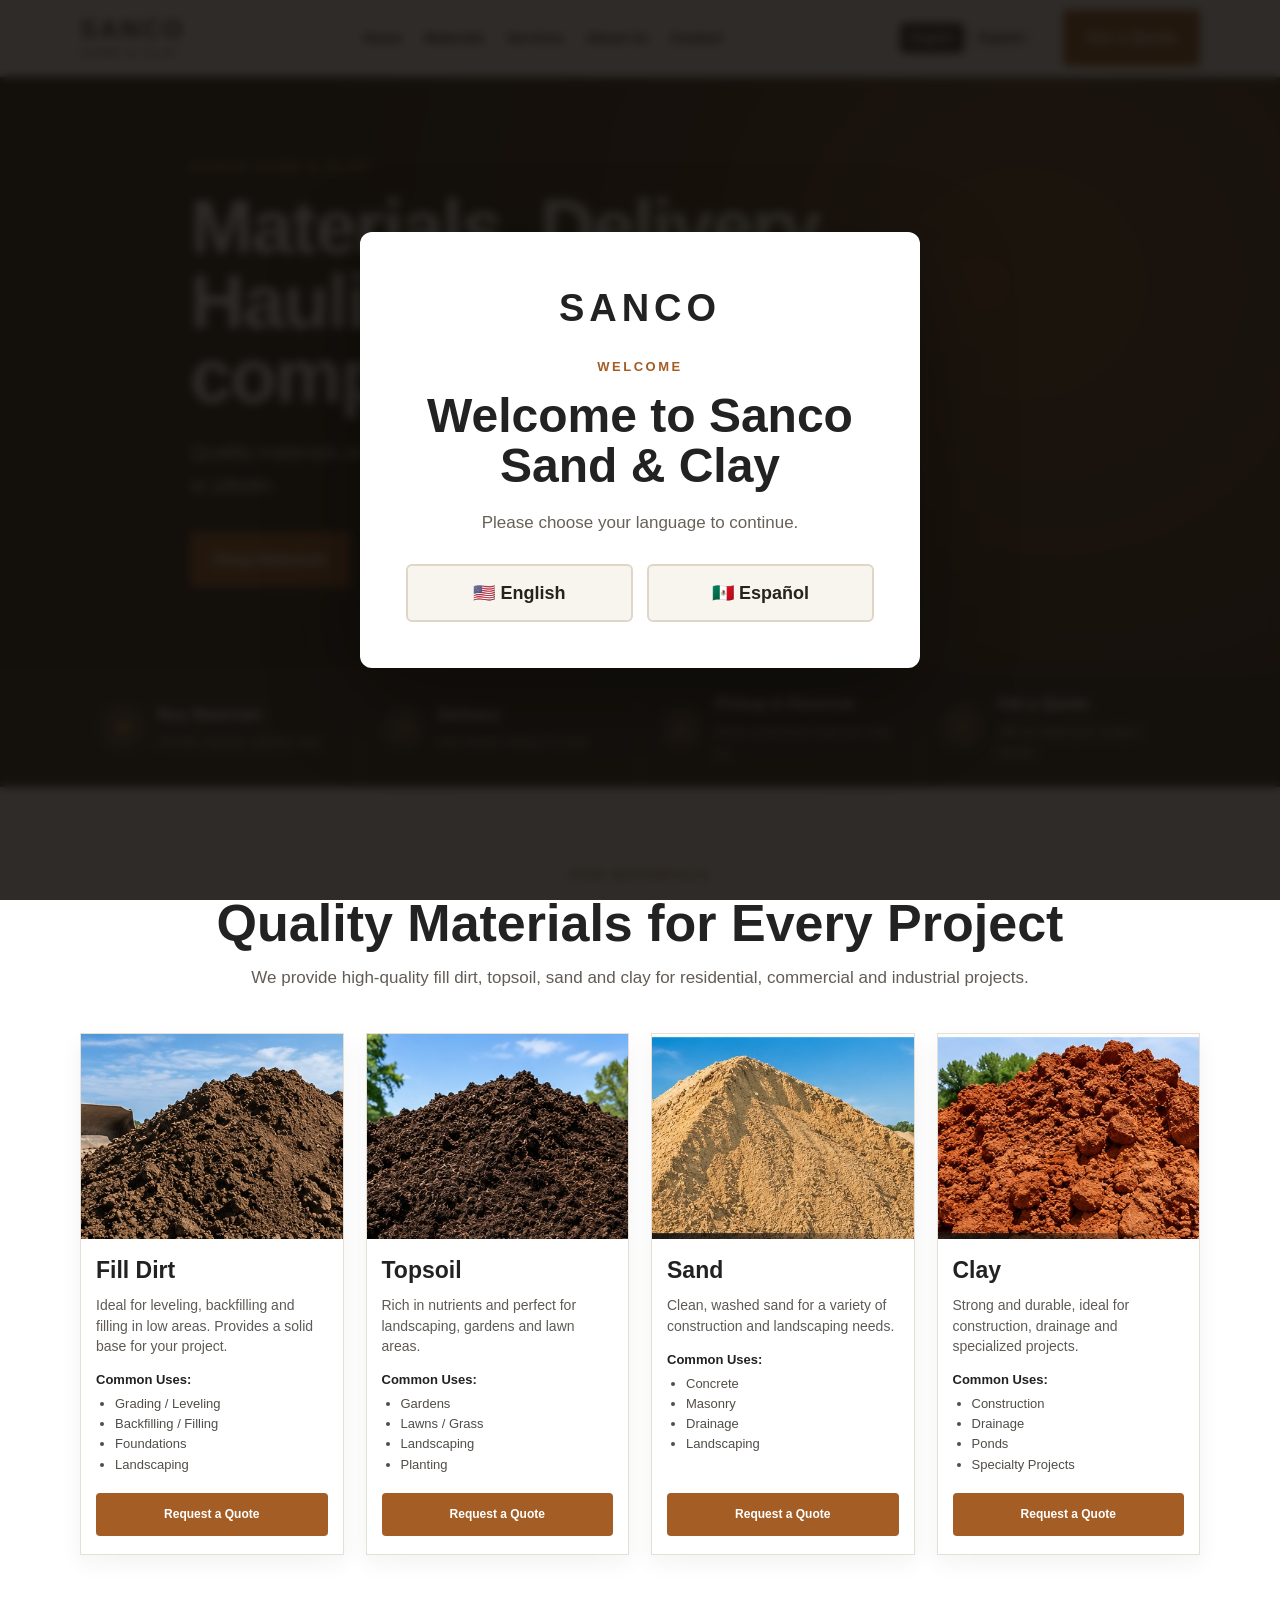
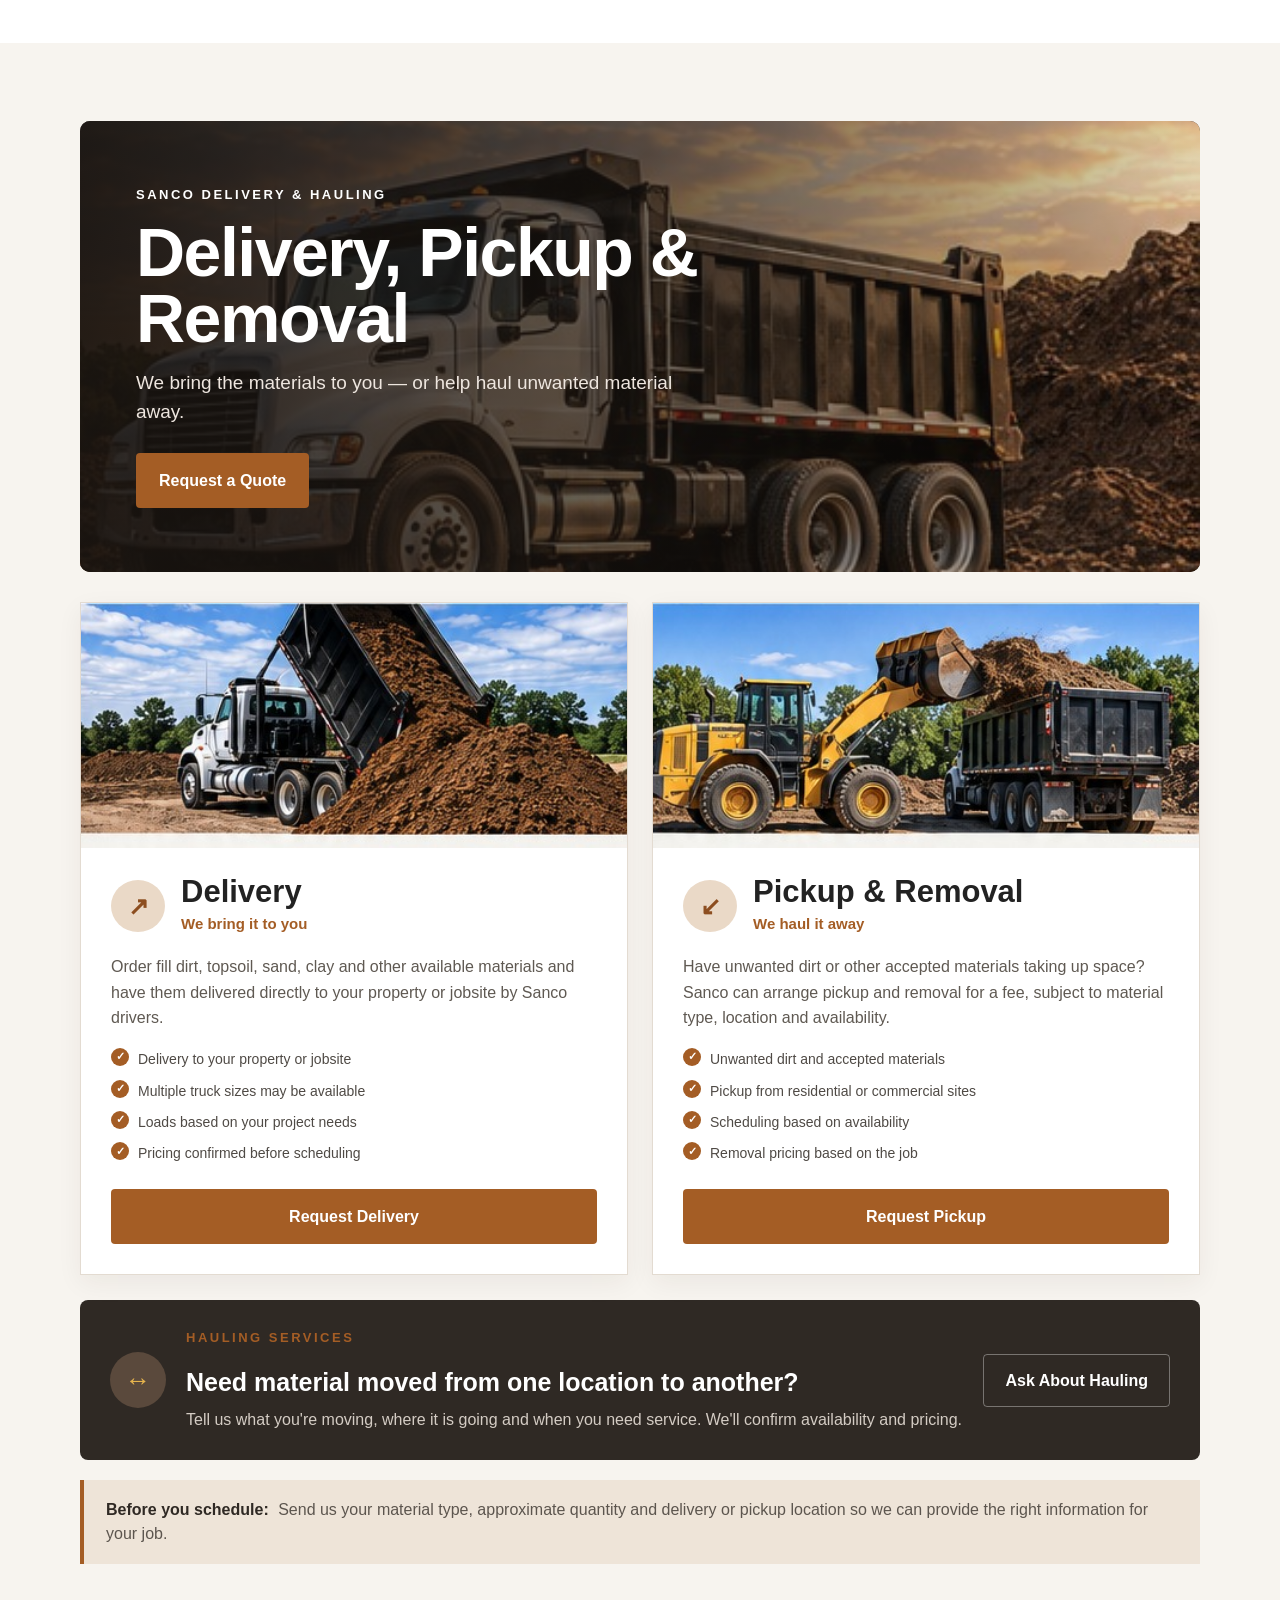
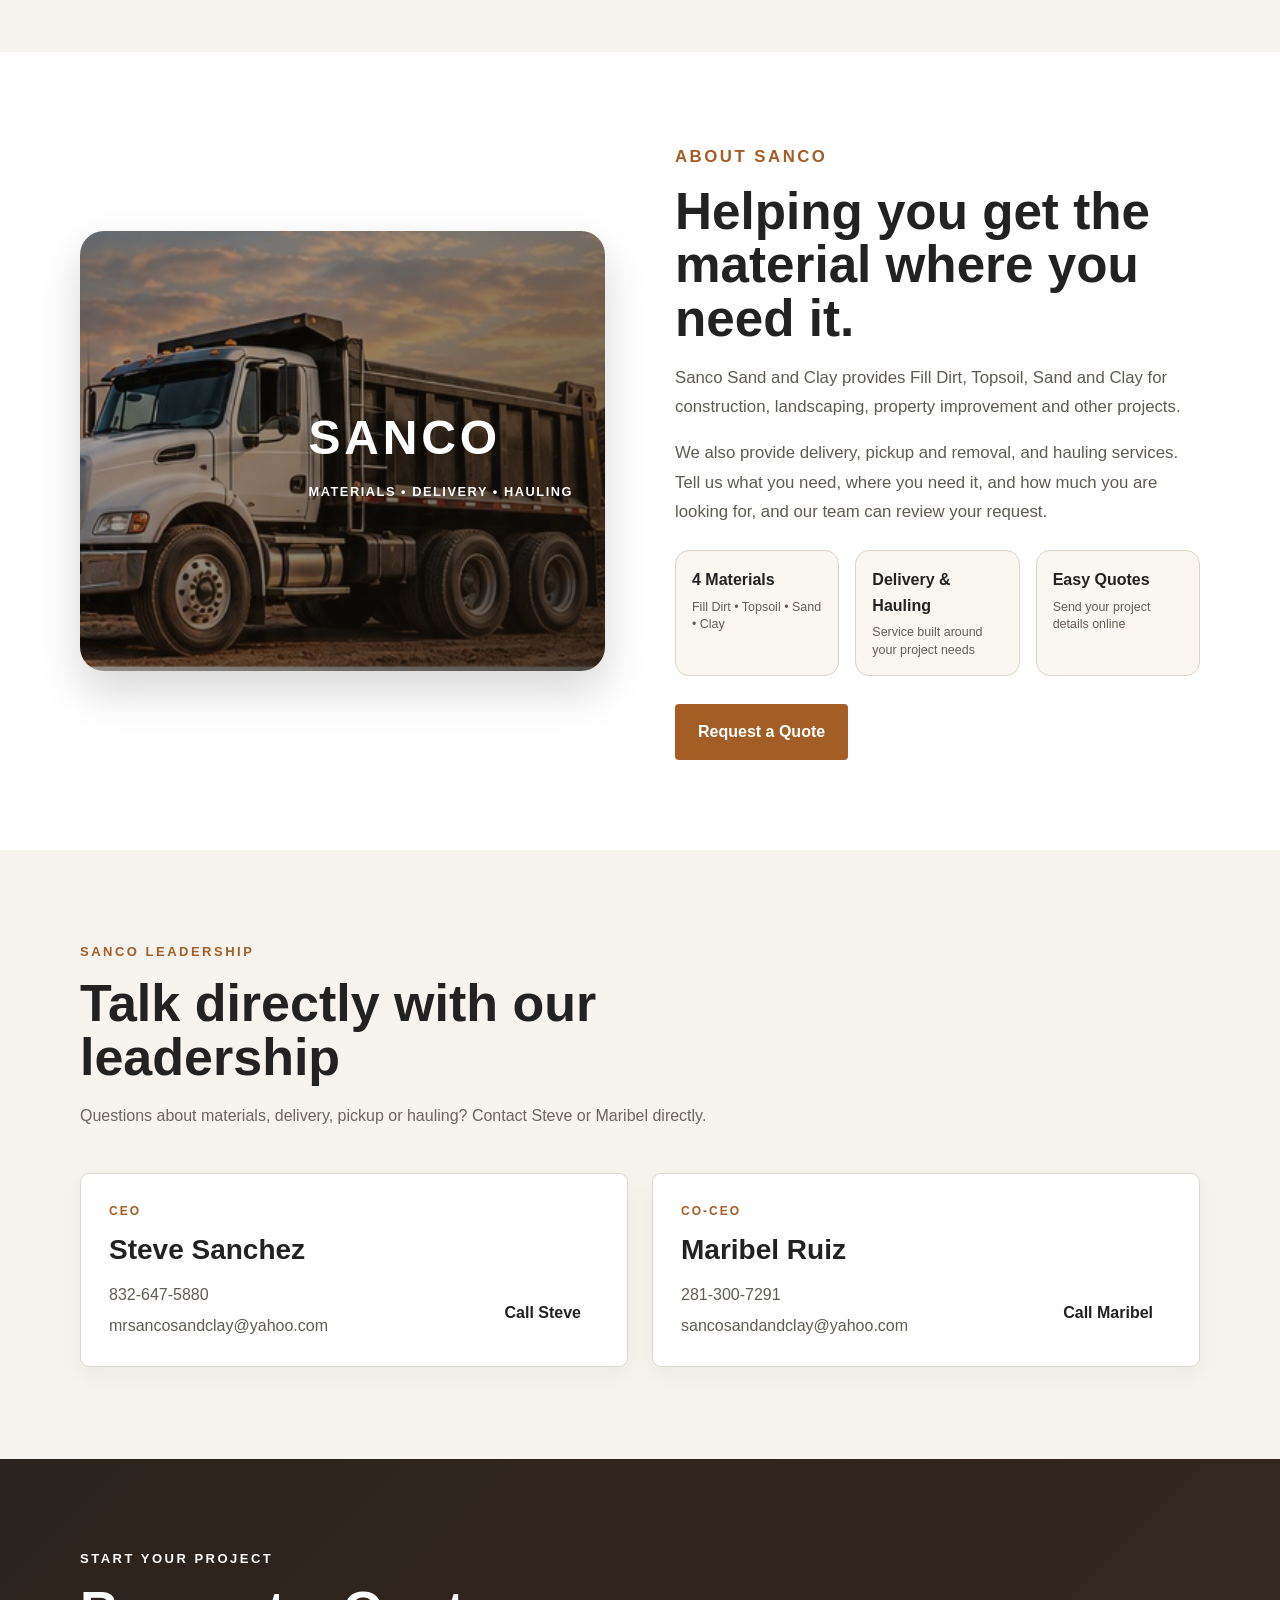
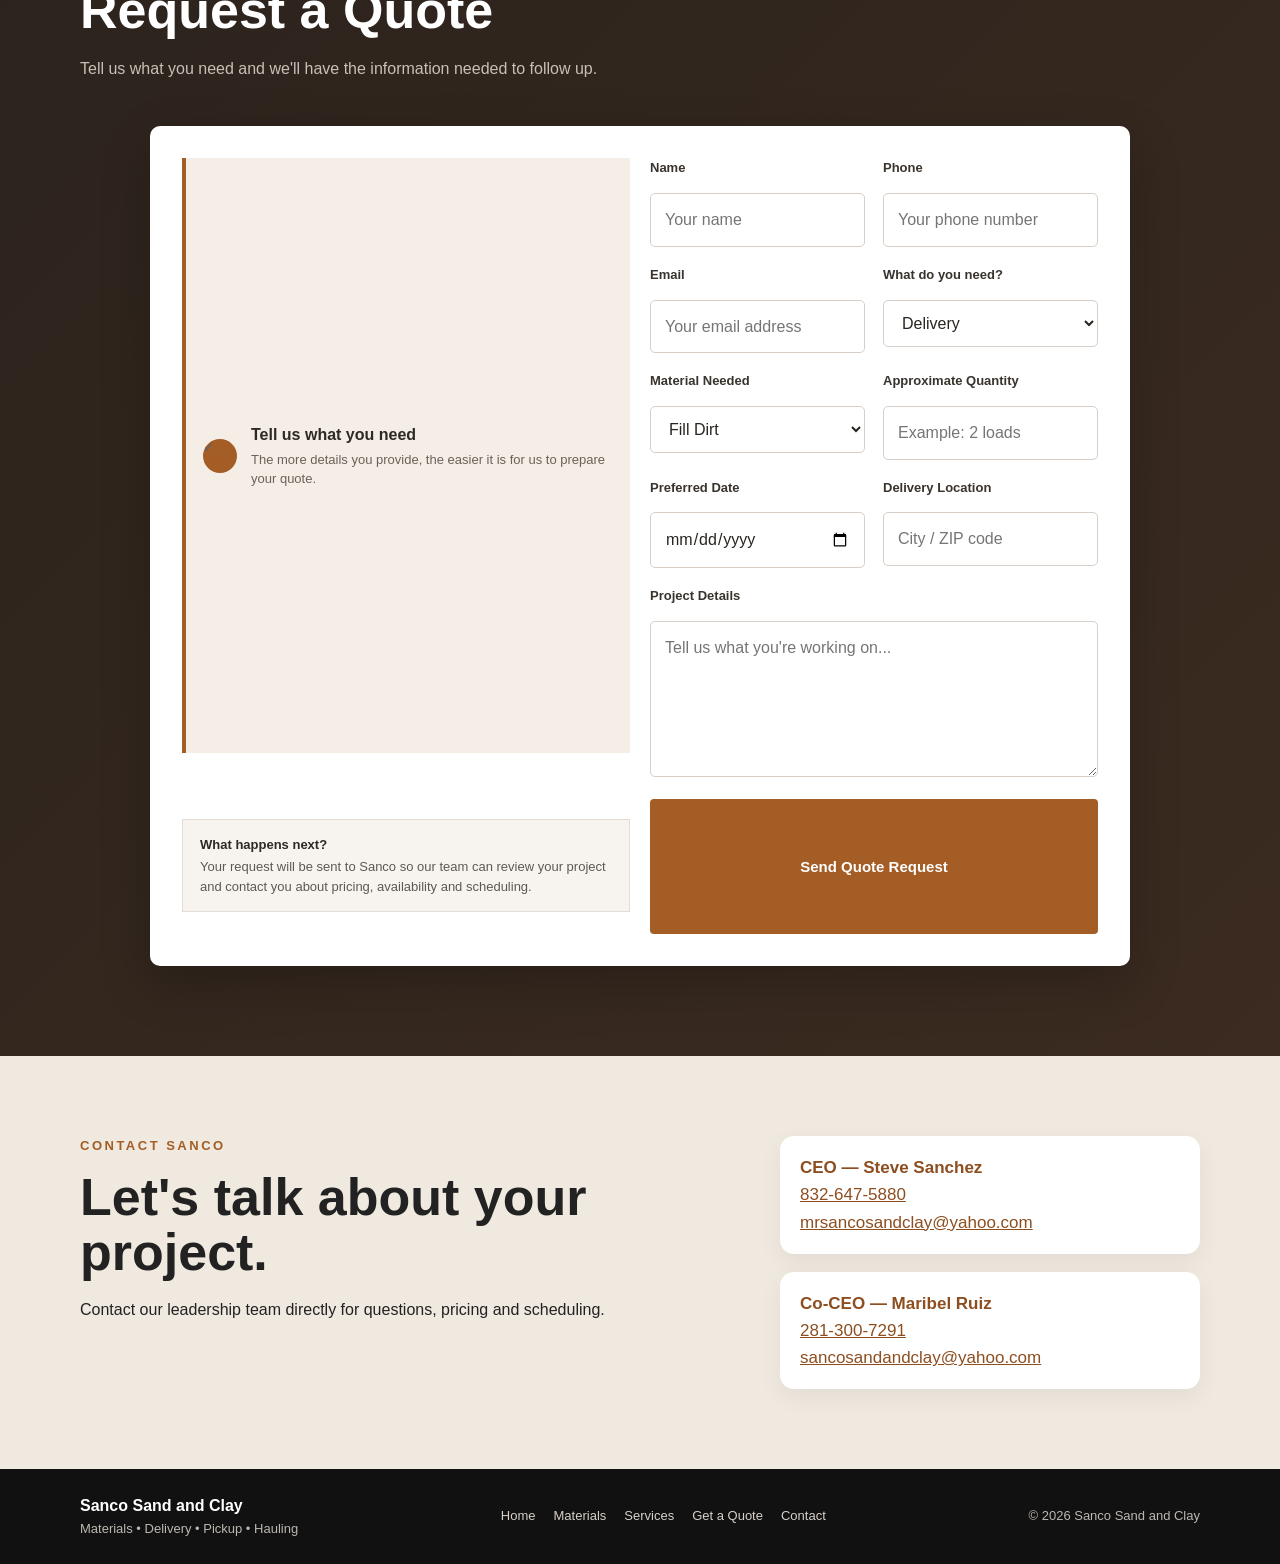
==== index.html @ 314021e7 "Correct Steve Sanchez CEO email" ====
<!DOCTYPE html>
<html lang="en">
<head>
  <meta charset="UTF-8">
  <meta name="viewport" content="width=device-width, initial-scale=1.0">
  <meta name="description" content="Sanco Sand and Clay — sand, clay, dirt, gravel and other materials for construction and landscaping.">
  <title>Sanco Sand and Clay | Sand, Clay & Dirt Materials</title>
  <link rel="stylesheet" href="style.css">
</head>
<body>
  <div id="top"></div>

  <div id="languageOverlay" class="language-overlay" role="dialog" aria-modal="true" aria-labelledby="languageTitle">
    <div class="language-card">
      <div class="language-mark">SANCO</div>
      <p class="eyebrow dark" data-i18n="welcomeEyebrow">WELCOME / BIENVENIDOS</p>
      <h1 id="languageTitle" data-i18n="welcomeTitle">Welcome to Sanco Sand & Clay</h1>
      <p data-i18n="welcomeText">Please choose your language to continue.</p>
      <div class="language-choice">
        <button type="button" class="language-choice-button" data-lang="en"><span>🇺🇸</span> English</button>
        <button type="button" class="language-choice-button" data-lang="es"><span>🇲🇽</span> Español</button>
      </div>
    </div>
  </div>

  <header class="site-header">
    <div class="container nav">
      <a class="brand" href="#home">
        <span class="brand-main">SANCO</span>
        <span class="brand-sub">SAND & CLAY</span>
      </a>
      <button class="mobile-menu-toggle" type="button" aria-label="Open menu" aria-expanded="false" aria-controls="mainNav">
        <span></span><span></span><span></span>
      </button>
      <nav id="mainNav" aria-label="Main navigation">
        <a href="#top"><span data-en="Home" data-es="Inicio">Home</span></a>
        <a href="#materials"><span data-en="Materials" data-es="Materiales">Materials</span></a>
        <a href="#delivery"><span data-en="Services" data-es="Servicios">Services</span></a>
        <a href="#about"><span data-en="About Us" data-es="Nosotros">About Us</span></a>
        <a href="#contact"><span data-en="Contact" data-es="Contacto">Contact</span></a>
      </nav>
      <div class="language-switcher" aria-label="Language selector"><button type="button" data-lang="en">English</button><button type="button" data-lang="es">Español</button></div><a class="nav-button" href="#quote" data-i18n="navQuote"><span data-en="Get a Quote" data-es="Solicitar Cotización">Get a Quote</span></a>
    </div>
  </header>

  <main>
    <section id="home" class="home-hero">
      <div class="home-hero-overlay"></div>
      <div class="container home-hero-content">
        <p class="eyebrow">SANCO SAND & CLAY</p>
        <h1 data-en="Materials. Delivery. Hauling. All from one company."
            data-es="Materiales. Entrega. Transporte. Todo de una sola empresa.">
          Materials. Delivery. Hauling. All from one company.
        </h1>
        <p class="hero-copy"
           data-en="Quality materials and dependable hauling services for your home, property or jobsite."
           data-es="Materiales de calidad y servicios de transporte confiables para su hogar, propiedad o proyecto.">
          Quality materials and dependable hauling services for your home, property or jobsite.
        </p>
        <div class="hero-actions">
          <a class="button primary" href="#materials"
             data-en="Shop Materials" data-es="Ver Materiales">Shop Materials</a>
          <a class="button outline-light" href="#quote"
             data-en="Request a Quote" data-es="Solicitar Cotización">Request a Quote</a>
        </div>
      </div>
    </section>

    <section class="quick-services">
      <div class="container">
        <div class="quick-service-grid">
          <a href="#materials" class="quick-service">
            <span class="quick-icon">▰</span>
            <span>
              <strong data-en="Buy Materials" data-es="Comprar Materiales">Buy Materials</strong>
              <small data-en="Fill dirt, topsoil, sand & clay" data-es="Relleno, tierra vegetal, arena y arcilla">Fill dirt, topsoil, sand & clay</small>
            </span>
          </a>
          <a href="#delivery" class="quick-service">
            <span class="quick-icon">↗</span>
            <span>
              <strong data-en="Delivery" data-es="Entrega"><span data-en="Delivery" data-es="Entrega">Delivery</span></strong>
              <small data-en="Our drivers bring it to you" data-es="Nuestros conductores se lo llevan">Our drivers bring it to you</small>
            </span>
          </a>
          <a href="#delivery" class="quick-service">
            <span class="quick-icon">↙</span>
            <span>
              <strong data-en="Pickup & Removal" data-es="Recogida y Remoción">Pickup & Removal</strong>
              <small data-en="Have unwanted material? Ask us." data-es="¿Tiene material no deseado? Pregúntenos.">Have unwanted material? Ask us.</small>
            </span>
          </a>
          <a href="#quote" class="quick-service">
            <span class="quick-icon">✓</span>
            <span>
              <strong data-en="Get a Quote" data-es="Solicitar Cotización"><span data-en="Get a Quote" data-es="Solicitar Cotización">Get a Quote</span></strong>
              <small data-en="Tell us what your project needs" data-es="Díganos qué necesita su proyecto">Tell us what your project needs</small>
            </span>
          </a>
        </div>
      </div>
    </section>

    <section id="materials" class="section materials-section">
      <div class="container">
        <div class="section-heading materials-showcase-heading">
          <p class="eyebrow dark" data-en="OUR MATERIALS" data-es="NUESTROS MATERIALES">OUR MATERIALS</p>
          <h2 data-en="Quality Materials for Every Project" data-es="Materiales de Calidad para Cada Proyecto">Quality Materials for Every Project</h2>
          <p data-en="We provide high-quality fill dirt, topsoil, sand and clay for residential, commercial and industrial projects." data-es="Ofrecemos tierra de relleno, tierra vegetal, arena y arcilla de alta calidad para proyectos residenciales, comerciales e industriales.">We provide high-quality fill dirt, topsoil, sand and clay for residential, commercial and industrial projects.</p>
        </div>
        <div class="material-grid material-showcase-grid">
          <article class="material-card showcase-card">
            <div class="material-photo"><img src="./images/fill-dirt.jpg" alt="Fill dirt pile" /></div>
            <div class="material-body">
              <h3 data-en="Fill Dirt" data-es="Tierra de Relleno">Fill Dirt</h3>
              <p data-en="Ideal for leveling, backfilling and filling in low areas. Provides a solid base for your project." data-es="Ideal para nivelar, rellenar y llenar áreas bajas. Proporciona una base sólida para su proyecto.">Ideal for leveling, backfilling and filling in low areas. Provides a solid base for your project.</p>
              <strong class="uses-title" data-en="Common Uses:" data-es="Usos Comunes:">Common Uses:</strong>
              <ul>
                <li data-en="Grading / Leveling" data-es="Nivelación">Grading / Leveling</li>
                <li data-en="Backfilling / Filling" data-es="Relleno">Backfilling / Filling</li>
                <li data-en="Foundations" data-es="Cimientos">Foundations</li>
                <li data-en="Landscaping" data-es="Paisajismo">Landscaping</li>
              </ul>
              <a class="button primary material-quote-button" href="#quote" data-en="Request a Quote" data-es="Solicitar Cotización">Request a Quote</a>
            </div>
          </article>
          <article class="material-card showcase-card">
            <div class="material-photo"><img src="./images/topsoil.jpg" alt="Topsoil pile" /></div>
            <div class="material-body">
              <h3 data-en="Topsoil" data-es="Tierra Vegetal">Topsoil</h3>
              <p data-en="Rich in nutrients and perfect for landscaping, gardens and lawn areas." data-es="Rica en nutrientes y perfecta para paisajismo, jardines y áreas de césped.">Rich in nutrients and perfect for landscaping, gardens and lawn areas.</p>
              <strong class="uses-title" data-en="Common Uses:" data-es="Usos Comunes:">Common Uses:</strong>
              <ul>
                <li data-en="Gardens" data-es="Jardines">Gardens</li>
                <li data-en="Lawns / Grass" data-es="Césped">Lawns / Grass</li>
                <li data-en="Landscaping" data-es="Paisajismo">Landscaping</li>
                <li data-en="Planting" data-es="Siembra">Planting</li>
              </ul>
              <a class="button primary material-quote-button" href="#quote" data-en="Request a Quote" data-es="Solicitar Cotización">Request a Quote</a>
            </div>
          </article>
          <article class="material-card showcase-card">
            <div class="material-photo"><img src="./images/sand.jpg" alt="Sand pile" /></div>
            <div class="material-body">
              <h3 data-en="Sand" data-es="Arena">Sand</h3>
              <p data-en="Clean, washed sand for a variety of construction and landscaping needs." data-es="Arena limpia y lavada para una variedad de necesidades de construcción y paisajismo.">Clean, washed sand for a variety of construction and landscaping needs.</p>
              <strong class="uses-title" data-en="Common Uses:" data-es="Usos Comunes:">Common Uses:</strong>
              <ul>
                <li data-en="Concrete" data-es="Concreto">Concrete</li>
                <li data-en="Masonry" data-es="Albañilería">Masonry</li>
                <li data-en="Drainage" data-es="Drenaje">Drainage</li>
                <li data-en="Landscaping" data-es="Paisajismo">Landscaping</li>
              </ul>
              <a class="button primary material-quote-button" href="#quote" data-en="Request a Quote" data-es="Solicitar Cotización">Request a Quote</a>
            </div>
          </article>
          <article class="material-card showcase-card">
            <div class="material-photo"><img src="./images/clay.jpg" alt="Clay pile" /></div>
            <div class="material-body">
              <h3 data-en="Clay" data-es="Arcilla">Clay</h3>
              <p data-en="Strong and durable, ideal for construction, drainage and specialized projects." data-es="Fuerte y duradera, ideal para construcción, drenaje y proyectos especiales.">Strong and durable, ideal for construction, drainage and specialized projects.</p>
              <strong class="uses-title" data-en="Common Uses:" data-es="Usos Comunes:">Common Uses:</strong>
              <ul>
                <li data-en="Construction" data-es="Construcción">Construction</li>
                <li data-en="Drainage" data-es="Drenaje">Drainage</li>
                <li data-en="Ponds" data-es="Estanques">Ponds</li>
                <li data-en="Specialty Projects" data-es="Proyectos Especiales">Specialty Projects</li>
              </ul>
              <a class="button primary material-quote-button" href="#quote" data-en="Request a Quote" data-es="Solicitar Cotización">Request a Quote</a>
            </div>
          </article>
        </div>
      </div>
    </section>

    <section id="delivery" class="services-section services-showcase-section">
      <div class="container">
        <div class="service-hero">
          <img src="./images/delivery-hero.jpg" alt="Sanco delivery truck with material" />
          <div class="service-hero-overlay"></div>
          <div class="service-hero-content">
            <p class="eyebrow" data-en="SANCO DELIVERY & HAULING" data-es="ENTREGA Y TRANSPORTE SANCO">SANCO DELIVERY & HAULING</p>
            <h2 data-en="Delivery, Pickup & Removal" data-es="Entrega, Recogida y Retiro">Delivery, Pickup & Removal</h2>
            <p data-en="We bring the materials to you — or help haul unwanted material away." data-es="Llevamos los materiales hasta usted — o ayudamos a retirar materiales que ya no necesita.">We bring the materials to you — or help haul unwanted material away.</p>
            <a class="button primary" href="#quote" data-en="Request a Quote" data-es="Solicitar Cotización">Request a Quote</a>
          </div>
        </div>

        <div class="service-showcase-grid">
          <article class="service-showcase-card">
            <div class="service-showcase-photo"><img src="./images/delivery.jpg" alt="Dump truck delivering fill dirt" /></div>
            <div class="service-showcase-body">
              <div class="service-heading-row"><div class="service-icon">↗</div><div><h3 data-en="Delivery" data-es="Entrega">Delivery</h3><span data-en="We bring it to you" data-es="Se lo llevamos a usted">We bring it to you</span></div></div>
              <p data-en="Order fill dirt, topsoil, sand, clay and other available materials and have them delivered directly to your property or jobsite by Sanco drivers." data-es="Ordene tierra de relleno, tierra vegetal, arena, arcilla y otros materiales disponibles y recíbalos directamente en su propiedad o lugar de trabajo con nuestros conductores.">Order fill dirt, topsoil, sand, clay and other available materials and have them delivered directly to your property or jobsite by Sanco drivers.</p>
              <ul class="service-checklist">
                <li data-en="Delivery to your property or jobsite" data-es="Entrega a su propiedad o lugar de trabajo">Delivery to your property or jobsite</li>
                <li data-en="Multiple truck sizes may be available" data-es="Puede haber varios tamaños de camión disponibles">Multiple truck sizes may be available</li>
                <li data-en="Loads based on your project needs" data-es="Cargas según las necesidades de su proyecto">Loads based on your project needs</li>
                <li data-en="Pricing confirmed before scheduling" data-es="Precio confirmado antes de programar">Pricing confirmed before scheduling</li>
              </ul>
              <a class="button primary service-full-button" href="#quote" data-en="Request Delivery" data-es="Solicitar Entrega">Request Delivery</a>
            </div>
          </article>

          <article class="service-showcase-card">
            <div class="service-showcase-photo"><img src="./images/pickup.jpg" alt="Loader loading material into a dump truck" /></div>
            <div class="service-showcase-body">
              <div class="service-heading-row"><div class="service-icon">↙</div><div><h3 data-en="Pickup & Removal" data-es="Recogida y Retiro">Pickup & Removal</h3><span data-en="We haul it away" data-es="Lo retiramos por usted">We haul it away</span></div></div>
              <p data-en="Have unwanted dirt or other accepted materials taking up space? Sanco can arrange pickup and removal for a fee, subject to material type, location and availability." data-es="¿Tiene tierra u otros materiales aceptados que ya no necesita? Sanco puede coordinar la recogida y el retiro por una tarifa, según el tipo de material, ubicación y disponibilidad.">Have unwanted dirt or other accepted materials taking up space? Sanco can arrange pickup and removal for a fee, subject to material type, location and availability.</p>
              <ul class="service-checklist">
                <li data-en="Unwanted dirt and accepted materials" data-es="Tierra no deseada y materiales aceptados">Unwanted dirt and accepted materials</li>
                <li data-en="Pickup from residential or commercial sites" data-es="Recogida en propiedades residenciales o comerciales">Pickup from residential or commercial sites</li>
                <li data-en="Scheduling based on availability" data-es="Programación según disponibilidad">Scheduling based on availability</li>
                <li data-en="Removal pricing based on the job" data-es="Precio de retiro según el trabajo">Removal pricing based on the job</li>
              </ul>
              <a class="button primary service-full-button" href="#quote" data-en="Request Pickup" data-es="Solicitar Recogida">Request Pickup</a>
            </div>
          </article>
        </div>

        <div class="hauling-strip">
          <div class="hauling-strip-icon">↔</div>
          <div>
            <p class="eyebrow dark" data-en="HAULING SERVICES" data-es="SERVICIOS DE TRANSPORTE">HAULING SERVICES</p>
            <h3 data-en="Need material moved from one location to another?" data-es="¿Necesita mover material de un lugar a otro?">Need material moved from one location to another?</h3>
            <p data-en="Tell us what you're moving, where it is going and when you need service. We'll confirm availability and pricing." data-es="Díganos qué va a mover, a dónde va y cuándo necesita el servicio. Confirmaremos disponibilidad y precio.">Tell us what you're moving, where it is going and when you need service. We'll confirm availability and pricing.</p>
          </div>
          <a class="button" href="#quote" data-en="Ask About Hauling" data-es="Preguntar por Transporte">Ask About Hauling</a>
        </div>

        <div class="service-note">
          <strong data-en="Before you schedule:" data-es="Antes de programar:">Before you schedule:</strong>
          <span data-en="Send us your material type, approximate quantity and delivery or pickup location so we can provide the right information for your job." data-es="Envíenos el tipo de material, la cantidad aproximada y la ubicación de entrega o recogida para que podamos darle la información adecuada para su trabajo.">Send us your material type, approximate quantity and delivery or pickup location so we can provide the right information for your job.</span>
        </div>
      </div>
    </section>

    <section id="about" class="section about">
      <div class="container about-grid">
        <div class="about-image">
          <div class="about-image-overlay">
            <span class="about-mark">SANCO</span>
            <strong data-en="MATERIALS • DELIVERY • HAULING" data-es="MATERIALES • ENTREGA • TRANSPORTE">MATERIALS • DELIVERY • HAULING</strong>
          </div>
        </div>
        <div class="about-copy">
          <p class="eyebrow dark" data-en="ABOUT SANCO" data-es="SOBRE SANCO">ABOUT SANCO</p>
          <h2 data-en="Helping you get the material where you need it." data-es="Ayudándole a llevar el material donde lo necesita.">Helping you get the material where you need it.</h2>
          <p data-en="Sanco Sand and Clay provides Fill Dirt, Topsoil, Sand and Clay for construction, landscaping, property improvement and other projects." data-es="Sanco Sand and Clay ofrece relleno, tierra vegetal, arena y arcilla para construcción, paisajismo, mejoras de propiedad y otros proyectos.">Sanco Sand and Clay provides Fill Dirt, Topsoil, Sand and Clay for construction, landscaping, property improvement and other projects.</p>
          <p data-en="We also provide delivery, pickup and removal, and hauling services. Tell us what you need, where you need it, and how much you are looking for, and our team can review your request." data-es="También ofrecemos servicios de entrega, recogida y remoción, y transporte. Díganos qué necesita, dónde lo necesita y qué cantidad busca, y nuestro equipo puede revisar su solicitud.">We also provide delivery, pickup and removal, and hauling services. Tell us what you need, where you need it, and how much you are looking for, and our team can review your request.</p>
          <div class="about-highlights">
            <div><strong data-en="4 Materials" data-es="4 Materiales">4 Materials</strong><span data-en="Fill Dirt • Topsoil • Sand • Clay" data-es="Relleno • Tierra vegetal • Arena • Arcilla">Fill Dirt • Topsoil • Sand • Clay</span></div>
            <div><strong data-en="Delivery & Hauling" data-es="Entrega y Transporte">Delivery & Hauling</strong><span data-en="Service built around your project needs" data-es="Servicio adaptado a las necesidades de su proyecto">Service built around your project needs</span></div>
            <div><strong data-en="Easy Quotes" data-es="Cotizaciones Fáciles">Easy Quotes</strong><span data-en="Send your project details online" data-es="Envíe los detalles de su proyecto en línea">Send your project details online</span></div>
          </div>
          <a class="button primary" href="#quote" data-en="Request a Quote" data-es="Solicitar Cotización">Request a Quote</a>
        </div>
      </div>
    </section>

    
    <section class="leadership-contact">
      <div class="container">
        <div class="section-heading">
          <p class="eyebrow dark">SANCO LEADERSHIP</p>
          <h2 data-en="Talk directly with our leadership" data-es="Hable directamente con nuestro equipo directivo">Talk directly with our leadership</h2>
          <p data-en="Questions about materials, delivery, pickup or hauling? Contact Steve or Maribel directly."
             data-es="¿Preguntas sobre materiales, entrega, recogida o transporte? Comuníquese directamente con Steve o Maribel.">
            Questions about materials, delivery, pickup or hauling? Contact Steve or Maribel directly.
          </p>
        </div>
        <div class="leadership-grid">
          <article class="leader-card">
            <div>
              <p class="leader-title">CEO</p>
              <h3>Steve Sanchez</h3>
              <a href="tel:18326475880">832-647-5880</a>
              <a href="mailto:mrsancosandclay@yahoo.com">mrsancosandclay@yahoo.com</a>
            </div>
            <a class="button small" href="tel:18326475880" data-en="Call Steve" data-es="Llamar a Steve">Call Steve</a>
          </article>
          <article class="leader-card">
            <div>
              <p class="leader-title">CO-CEO</p>
              <h3>Maribel Ruiz</h3>
              <a href="tel:12813007291">281-300-7291</a>
              <a href="mailto:sancosandandclay@yahoo.com">sancosandandclay@yahoo.com</a>
            </div>
            <a class="button small" href="tel:12813007291" data-en="Call Maribel" data-es="Llamar a Maribel">Call Maribel</a>
          </article>
        </div>
      </div>
    </section>
<section id="quote" class="quote-section">
      <div class="container">
        <div class="section-heading light">
          <p class="eyebrow" data-i18n="quoteEyebrow">START YOUR PROJECT</p>
          <h2 data-i18n="quoteTitle">Request a Quote</h2>
          <p data-i18n="quoteText">Tell us what you need and we'll have the information needed to follow up.</p>
        </div>

        <form class="quote-form" action="https://formsubmit.co/sancosandandclay@yahoo.com" method="POST">
          <input type="hidden" name="_subject" value="New Sanco Sand & Clay Quote Request">
          <input type="hidden" name="_cc" value="mrsancosandclay@yahoo.com, joseeruiiz44@outlook.com">
          <input type="hidden" name="_template" value="table">
          <input type="hidden" name="_captcha" value="false">
          <input type="hidden" name="_honey" style="display:none">
          <input type="hidden" name="form_language" id="form_language" value="English">

          <div class="quote-form-intro">
            <span class="quote-form-badge">✓</span>
            <div>
              <strong data-i18n="quoteFormHeading">Tell us what you need</strong>
              <span data-i18n="quoteFormSubheading">The more details you provide, the easier it is for us to prepare your quote.</span>
            </div>
          </div>

          <div class="quote-form-grid">
            <div class="field">
              <label for="name" data-i18n="nameLabel">Name</label>
              <input id="name" name="Name" type="text" placeholder="Your name" data-i18n-placeholder="namePlaceholder" autocomplete="name" required>
            </div>
            <div class="field">
              <label for="phone" data-i18n="phoneLabel">Phone</label>
              <input id="phone" name="Phone" type="tel" placeholder="Your phone number" data-i18n-placeholder="phonePlaceholder" autocomplete="tel" required>
            </div>
            <div class="field">
              <label for="email" data-i18n="emailLabel">Email</label>
              <input id="email" name="Email" type="email" placeholder="Your email address" data-i18n-placeholder="emailPlaceholder" autocomplete="email" required>
            </div>
            <div class="field">
              <label for="service" data-i18n="serviceLabel">What do you need?</label>
              <select id="service" name="Service" required>
                <option value="Delivery" data-en="Delivery" data-es="Entrega">Delivery</option>
                <option value="Pickup & Removal" data-en="Pickup & Removal" data-es="Recogida y Retiro">Pickup & Removal</option>
                <option value="Hauling" data-en="Hauling" data-es="Transporte">Hauling</option>
                <option value="Material Only" data-en="Material Only" data-es="Solo Material">Material Only</option>
                <option value="Delivery + Material" data-en="Delivery + Material" data-es="Entrega + Material">Delivery + Material</option>
                <option value="Other" data-en="Other" data-es="Otro">Other</option>
              </select>
            </div>
            <div class="field">
              <label for="material" data-i18n="materialLabel">Material Needed</label>
              <select id="material" name="Material Needed" required>
                <option value="Fill Dirt" data-en="Fill Dirt" data-es="Tierra de Relleno">Fill Dirt</option>
                <option value="Topsoil" data-en="Topsoil" data-es="Tierra Vegetal">Topsoil</option>
                <option value="Sand" data-en="Sand" data-es="Arena">Sand</option>
                <option value="Clay" data-en="Clay" data-es="Arcilla">Clay</option>
                <option value="Other" data-en="Other" data-es="Otro">Other</option>
              </select>
            </div>
            <div class="field">
              <label for="quantity" data-i18n="quantityLabel">Approximate Quantity</label>
              <input id="quantity" name="Approximate Quantity" type="text" placeholder="Example: 2 loads" data-i18n-placeholder="quantityPlaceholder">
            </div>
            <div class="field">
              <label for="preferredDate" data-i18n="dateLabel">Preferred Date</label>
              <input id="preferredDate" name="Preferred Date" type="date">
            </div>
            <div class="field">
              <label for="location" data-i18n="locationLabel">Delivery / Jobsite Location</label>
              <input id="location" name="Location" type="text" placeholder="City / ZIP code" data-i18n-placeholder="locationPlaceholder" autocomplete="street-address" required>
            </div>
            <div class="field full">
              <label for="message" data-i18n="detailsLabel">Project Details</label>
              <textarea id="message" name="Project Details" rows="5" placeholder="Tell us what you're working on..." data-i18n-placeholder="detailsPlaceholder"></textarea>
            </div>
          </div>

          <div class="quote-form-note">
            <strong data-i18n="quoteNoteTitle">What happens next?</strong>
            <span data-i18n="quoteNoteText">Your request will be sent to Sanco so our team can review your project and contact you about pricing, availability and scheduling.</span>
          </div>

          <button class="button primary submit" type="submit" data-i18n="sendQuote">Send Quote Request</button>
        </form>
      </div>
    </section>

    <section id="contact" class="contact">
      <div class="container contact-grid">
        <div>
          <p class="eyebrow dark" data-i18n="contactEyebrow">CONTACT SANCO</p>
          <h2 data-i18n="contactTitle">Let's talk about your project.</h2>
          <p data-i18n="contactText">Have a question about materials, delivery, pickup or hauling? Contact Sanco directly and our team can help with your project.</p>
        </div>
        <div class="contact-details">
          <p><strong data-i18n="ceoTitle">CEO — Steve Sanchez</strong><br><a href="tel:+18326475880">832-647-5880</a><br><a href="mailto:mrsancosandclay@yahoo.com">mrsancosandclay@yahoo.com</a></p>
          <p><strong data-i18n="coCeoTitle">Co-CEO — Maribel Ruiz</strong><br><a href="tel:+12813007291">281-300-7291</a><br><a href="mailto:sancosandandclay@yahoo.com">sancosandandclay@yahoo.com</a></p>
        </div>
      </div>
    </section>
  </main>

  <footer>
    <div class="container footer-inner">
      <div>
        <strong>Sanco Sand and Clay</strong><br>
        <span data-en="Materials • Delivery • Pickup • Hauling" data-es="Materiales • Entrega • Recogida • Transporte">Materials • Delivery • Pickup • Hauling</span>
      </div>
      <div class="footer-links">
        <a href="#top" data-en="Home" data-es="Inicio">Home</a>
        <a href="#materials" data-en="Materials" data-es="Materiales">Materials</a>
        <a href="#delivery" data-en="Services" data-es="Servicios">Services</a>
        <a href="#quote" data-en="Get a Quote" data-es="Solicitar Cotización">Get a Quote</a>
        <a href="#contact" data-en="Contact" data-es="Contacto">Contact</a>
      </div>
      <span>© 2026 Sanco Sand and Clay</span>
    </div>
  </footer>

  <script src="script.js"></script>
</body>
</html>
---- style.css ----
* { box-sizing: border-box; }
html { scroll-behavior: smooth; }
body {
  margin: 0;
  font-family: Arial, Helvetica, sans-serif;
  color: #222;
  background: #f7f4ef;
  line-height: 1.6;
}
a { color: inherit; text-decoration: none; }
.container { width: min(1120px, 92%); margin: 0 auto; }

.site-header {
  position: sticky; top: 0; z-index: 10;
  background: #fff; border-bottom: 1px solid #ddd6cc;
}
.nav { min-height: 76px; display: flex; align-items: center; gap: 28px; }
.brand { margin-right: auto; display: flex; flex-direction: column; line-height: 1; }
.brand-main { font-size: 25px; font-weight: 900; letter-spacing: 3px; }
.brand-sub { font-size: 12px; letter-spacing: 2px; margin-top: 5px; }
nav { display: flex; gap: 24px; font-size: 14px; font-weight: 700; }
nav a:hover { text-decoration: underline; }
.nav-button, .button {
  display: inline-block; padding: 13px 21px; border-radius: 4px;
  font-weight: 800; border: 2px solid transparent; transition: .2s;
}
.nav-button { background: #9b5a25; color: #fff; }
.button.primary { background: #a45d25; color: white; }
.button.primary:hover, .nav-button:hover { background: #7d451c; }
.button.secondary { border-color: #fff; color: #fff; margin-left: 8px; }
.button.secondary:hover { background: #fff; color: #222; }

.hero {
  min-height: 650px; display: flex; align-items: center; position: relative;
  background:
    linear-gradient(90deg, rgba(28,20,14,.82), rgba(28,20,14,.48), rgba(28,20,14,.22)),
    linear-gradient(135deg, #6e4326, #bd8a55 50%, #ddd0bc);
  color: #fff;
}
.hero-content { position: relative; max-width: 760px; padding: 90px 0; }
.eyebrow { font-size: 13px; font-weight: 900; letter-spacing: 2.5px; margin: 0 0 13px; }
.eyebrow.dark { color: #a45d25; }
.hero h1 { font-size: clamp(42px, 7vw, 76px); line-height: .98; margin: 0 0 24px; max-width: 850px; }
.hero-text { font-size: 20px; max-width: 690px; margin-bottom: 32px; }
.hero-actions { display: flex; gap: 8px; flex-wrap: wrap; }

.intro { background: #fff; padding: 70px 0; }
.intro-grid { display: grid; grid-template-columns: 1fr 1fr; gap: 70px; align-items: center; }
h2 { font-size: clamp(34px, 5vw, 52px); line-height: 1.05; margin: 0 0 18px; }
.intro p:last-child { font-size: 19px; color: #5e584f; }

.section { padding: 90px 0; }
.section-heading { max-width: 720px; margin-bottom: 45px; }
.section-heading p:last-child { color: #6a655e; }
.cards { display: grid; grid-template-columns: repeat(3, 1fr); gap: 20px; }
.card {
  background: #fff; padding: 30px; border: 1px solid #e1d9ce;
  border-radius: 7px; box-shadow: 0 8px 25px rgba(45,30,15,.05);
}
.card-icon {
  width: 48px; height: 48px; border-radius: 50%; background: #ead9c7;
  display: grid; place-items: center; font-weight: 900; color: #8d4e20; margin-bottom: 22px;
}
.card h3 { margin: 0 0 10px; font-size: 22px; }
.card p { margin: 0; color: #69645d; }

.delivery { background: #2f2924; color: #fff; padding: 90px 0; }
.delivery-grid { display: grid; grid-template-columns: 1.4fr .8fr; gap: 70px; align-items: center; }
.delivery h2 { max-width: 700px; }
.delivery p { color: #d7d0c9; max-width: 680px; }
.delivery-box { background: #443a33; border: 1px solid #62564c; padding: 38px; border-radius: 8px; }
.truck { font-size: 52px; margin-bottom: 12px; }

.about { background: #fff; }
.about-grid { display: grid; grid-template-columns: 1fr 1fr; gap: 70px; align-items: center; }
.about-image {
  min-height: 390px; border-radius: 8px;
  background: linear-gradient(145deg, #b77a43, #79502f);
  display: flex; flex-direction: column; align-items: center; justify-content: center;
  color: #fff; letter-spacing: 5px;
}
.about-image span { font-size: 48px; font-weight: 900; }
.about-image small { letter-spacing: 2px; margin-top: 10px; }
.about p { color: #5f5a53; }

.quote-section { background: #171411; color: #fff; padding: 90px 0; }
.section-heading.light p:last-child { color: #c8c0b8; }
.quote-form { display: grid; grid-template-columns: 1fr 1fr; gap: 20px; }
.field { display: flex; flex-direction: column; gap: 7px; }
.field.full { grid-column: 1 / -1; }
label { font-weight: 800; font-size: 14px; }
input, select, textarea {
  width: 100%; padding: 14px 15px; border: 1px solid #5c534c; border-radius: 4px;
  background: #28231f; color: #fff; font: inherit;
}
textarea { resize: vertical; }
.submit { cursor: pointer; justify-self: start; border: 0; margin-top: 5px; }

.contact { padding: 80px 0; background: #f0e9e0; }
.contact-grid { display: grid; grid-template-columns: 1.2fr .8fr; gap: 70px; }
.contact-details { font-size: 17px; }
.contact-details strong { color: #8d4e20; }
.contact-details a { text-decoration: underline; }

footer { background: #111; color: #bdb7b1; padding: 24px 0; font-size: 13px; }
.footer-inner { display: flex; justify-content: space-between; gap: 20px; }

@media (max-width: 850px) {
  nav { display: none; }
  .nav-button { margin-left: auto; }
  .intro-grid, .delivery-grid, .about-grid, .contact-grid { grid-template-columns: 1fr; gap: 35px; }
  .cards { grid-template-columns: 1fr 1fr; }
}
@media (max-width: 560px) {
  .nav { min-height: 68px; }
  .brand-main { font-size: 21px; }
  .nav-button { padding: 10px 13px; font-size: 13px; }
  .hero { min-height: 600px; }
  .hero h1 { font-size: 48px; }
  .hero-text { font-size: 17px; }
  .cards, .quote-form { grid-template-columns: 1fr; }
  .field.full { grid-column: auto; }
  .button.secondary { margin-left: 0; }
  .footer-inner { flex-direction: column; }
}

/* Materials */
.materials-section { background: #f7f4ef; }
.material-grid { display:grid; grid-template-columns:repeat(2,1fr); gap:26px; }
.material-card { background:#fff; border:1px solid #e0d8ce; border-radius:9px; overflow:hidden; box-shadow:0 10px 30px rgba(45,30,15,.07); }
.material-photo { min-height:285px; position:relative; display:flex; align-items:flex-end; overflow:hidden; isolation:isolate; }
.material-photo::before { content:""; position:absolute; inset:0; z-index:-2; }
.material-photo::after { content:""; position:absolute; inset:0; z-index:-1; background:linear-gradient(0deg,rgba(20,16,12,.75),rgba(20,16,12,0) 65%); }
.fill-dirt-photo::before { background:radial-gradient(ellipse at 55% 72%,#654021 0 18%,transparent 19%),linear-gradient(150deg,#8e633c 0 45%,#6a4529 46% 100%); }
.topsoil-photo::before { background:radial-gradient(ellipse at 45% 65%,#3f2a1e 0 23%,transparent 24%),linear-gradient(150deg,#6f4930 0 48%,#35251d 49% 100%); }
.sand-photo::before { background:radial-gradient(ellipse at 50% 70%,#d9bd82 0 28%,transparent 29%),linear-gradient(150deg,#ead3a1 0 45%,#c6a46d 46% 100%); }
.clay-photo::before { background:radial-gradient(ellipse at 53% 70%,#9d4b20 0 25%,transparent 26%),linear-gradient(150deg,#c86a35 0 45%,#7f3519 46% 100%); }
.material-label { position:relative; margin:0 25px 22px; padding:9px 14px; border-left:4px solid #d9a43a; color:#fff; background:rgba(18,15,12,.72); font-size:24px; font-weight:900; letter-spacing:2px; }
.material-body { padding:27px 28px 30px; }
.material-body h3 { margin:0 0 9px; font-size:26px; }
.material-body p { margin:0 0 19px; color:#69635b; }
.material-link { color:#9b571f; font-weight:900; }
.material-link:hover { text-decoration:underline; }
.materials-note { margin-top:28px; padding:24px 27px; background:#2f2924; color:#fff; border-radius:8px; display:flex; align-items:center; gap:18px; flex-wrap:wrap; }
.materials-note span { color:#d5cec7; margin-right:auto; }
@media (max-width:850px) { .material-grid { grid-template-columns:1fr; } }

/* Pickup, Delivery & Hauling Services */
.services-section {
  padding: 95px 0;
  background: #fff;
}
.services-heading {
  max-width: 760px;
}
.service-grid {
  display: grid;
  grid-template-columns: repeat(3, 1fr);
  gap: 22px;
}
.service-card {
  position: relative;
  background: #f7f4ef;
  border: 1px solid #dfd6ca;
  border-radius: 9px;
  padding: 34px 30px 32px;
  overflow: hidden;
}
.service-card.featured-service {
  background: #2f2924;
  color: #fff;
  border-color: #2f2924;
}
.service-card.featured-service p {
  color: #d4cdc5;
}
.service-number {
  position: absolute;
  top: 18px;
  right: 22px;
  font-size: 12px;
  font-weight: 900;
  letter-spacing: 2px;
  color: #a45d25;
}
.service-icon {
  width: 52px;
  height: 52px;
  border-radius: 50%;
  display: grid;
  place-items: center;
  background: #ead9c7;
  color: #8d4e20;
  font-size: 25px;
  font-weight: 900;
  margin-bottom: 25px;
}
.featured-service .service-icon {
  background: #5a493c;
  color: #e3ad4b;
}
.service-card h3 {
  margin: 0 0 12px;
  font-size: 27px;
}
.service-card p {
  color: #69635c;
  margin: 0 0 22px;
}
.service-banner {
  margin-top: 25px;
  padding: 30px 32px;
  background: #eee4d8;
  border-left: 5px solid #a45d25;
  border-radius: 7px;
  display: flex;
  align-items: center;
  gap: 30px;
}
.service-banner > div {
  flex: 1;
}
.service-banner h3 {
  font-size: 29px;
  margin: 0 0 7px;
}
.service-banner p:last-child {
  margin: 0;
  color: #665f57;
}
.service-banner .eyebrow {
  margin-bottom: 8px;
}

@media (max-width: 850px) {
  .service-grid {
    grid-template-columns: 1fr;
  }
  .service-banner {
    align-items: flex-start;
    flex-direction: column;
  }
}

/* Real material photos */
.material-photo img {
  position: absolute;
  inset: 0;
  width: 100%;
  height: 100%;
  object-fit: cover;
  z-index: -2;
}
.material-photo::before {
  display: none;
}
.fill-dirt-photo img { object-position: center center; }
.topsoil-photo img { object-position: center center; }
.sand-photo img { object-position: center center; }
.clay-photo img { object-position: center center; }

/* Fix material photos visibility */
.material-photo {
  position: relative;
  isolation: isolate;
  background: #c8c0b8;
}
.material-photo img {
  position: absolute;
  inset: 0;
  width: 100%;
  height: 100%;
  object-fit: cover;
  z-index: 0;
  display: block;
}
.material-photo::after {
  content: "";
  position: absolute;
  inset: 0;
  z-index: 1;
  background: linear-gradient(0deg, rgba(20,16,12,.78), rgba(20,16,12,0) 65%);
  pointer-events: none;
}
.material-label {
  position: relative;
  z-index: 2;
}

/* Final material image fix */
.material-photo { position: relative !important; overflow: hidden; }
.material-photo img {
  position: absolute !important;
  inset: 0 !important;
  width: 100% !important;
  height: 100% !important;
  display: block !important;
  object-fit: cover !important;
  z-index: 0 !important;
}
.material-photo::after {
  z-index: 1 !important;
}
.material-label {
  position: relative !important;
  z-index: 2 !important;
}


/* Bilingual welcome and language controls */
.language-overlay {
  position: fixed; inset: 0; z-index: 9999; display: grid; place-items: center;
  background: rgba(18,14,11,.88); backdrop-filter: blur(5px); padding: 24px;
}
.language-overlay.hidden { display: none; }
.language-card {
  width: min(560px, 100%); background: #fff; border-radius: 12px; padding: 46px;
  text-align: center; box-shadow: 0 30px 90px rgba(0,0,0,.35);
}
.language-mark { font-size: 38px; font-weight: 900; letter-spacing: 5px; margin-bottom: 18px; }
.language-card h1 { font-size: clamp(30px, 6vw, 48px); line-height: 1.05; margin: 0 0 15px; }
.language-card > p:not(.eyebrow) { color: #686158; font-size: 17px; margin-bottom: 28px; }
.language-choice { display: grid; grid-template-columns: 1fr 1fr; gap: 14px; }
.language-choice-button { border: 2px solid #dfd5c9; background: #f8f4ee; color: #26221e; border-radius: 6px; padding: 16px; font-size: 18px; font-weight: 900; cursor: pointer; }
.language-choice-button:hover { border-color: #a45d25; background: #fff; }
.language-switcher { display:flex; gap:5px; align-items:center; margin-left:auto; }
.language-switcher button { border:1px solid #d8d0c6; background:#fff; border-radius:4px; padding:7px 9px; font-size:12px; font-weight:800; cursor:pointer; }
.language-switcher button.active { background:#2f2924; color:#fff; border-color:#2f2924; }
@media (max-width: 850px) { .language-switcher { display:none; } }
@media (max-width: 560px) { .language-card { padding: 34px 22px; } .language-choice { grid-template-columns:1fr; } }

.language-choice-button:focus-visible, .language-switcher button:focus-visible { outline: 3px solid #d9a43a; outline-offset: 2px; }

/* V8 Home / bilingual business homepage */
.home-hero {
  position: relative;
  min-height: 590px;
  display: flex;
  align-items: center;
  overflow: hidden;
  background:
    linear-gradient(90deg, rgba(31,24,18,.92), rgba(31,24,18,.62) 48%, rgba(31,24,18,.30)),
    radial-gradient(circle at 75% 35%, #a86c39 0, #654329 34%, #29231f 72%);
}
.home-hero-content {
  position: relative;
  z-index: 2;
  padding-top: 70px;
  padding-bottom: 70px;
  color: #fff;
  max-width: 900px;
}
.home-hero h1 {
  max-width: 800px;
  margin: 0 0 22px;
  font-size: clamp(42px, 6vw, 76px);
  line-height: .98;
  letter-spacing: -2px;
}
.home-hero .eyebrow { color: #e6b44d; }
.hero-copy {
  max-width: 670px;
  color: #eee5dc;
  font-size: 20px;
  line-height: 1.65;
  margin-bottom: 30px;
}
.hero-actions { display:flex; gap:14px; flex-wrap:wrap; }
.outline-light {
  border: 1px solid rgba(255,255,255,.65);
  color:#fff;
  background:transparent;
}
.outline-light:hover { background:#fff; color:#2f2924; }

.quick-services {
  background:#2f2924;
  color:#fff;
}
.quick-service-grid {
  display:grid;
  grid-template-columns:repeat(4,1fr);
}
.quick-service {
  padding:24px 22px;
  display:flex;
  align-items:center;
  gap:14px;
  border-right:1px solid rgba(255,255,255,.12);
  color:#fff;
}
.quick-service:last-child { border-right:0; }
.quick-service:hover { background:#40372f; }
.quick-icon {
  width:42px;
  height:42px;
  border-radius:50%;
  display:grid;
  place-items:center;
  background:#5a493c;
  color:#e6b44d;
  font-weight:900;
}
.quick-service strong { display:block; font-size:16px; }
.quick-service small { display:block; color:#cfc6bd; margin-top:4px; }

.leadership-contact {
  padding:92px 0;
  background:#f7f4ef;
}
.leadership-grid {
  display:grid;
  grid-template-columns:repeat(2,1fr);
  gap:24px;
}
.leader-card {
  background:#fff;
  border:1px solid #ded6cd;
  border-radius:9px;
  padding:28px;
  display:flex;
  align-items:flex-end;
  justify-content:space-between;
  gap:20px;
  box-shadow:0 8px 25px rgba(45,30,15,.05);
}
.leader-title {
  margin:0 0 6px;
  color:#a45d25;
  font-size:12px;
  font-weight:900;
  letter-spacing:2px;
}
.leader-card h3 { margin:0 0 10px; font-size:28px; }
.leader-card a:not(.button) {
  display:block;
  color:#625b54;
  margin-top:5px;
}
.button.small { padding:11px 16px; white-space:nowrap; }

@media (max-width: 850px) {
  .quick-service-grid { grid-template-columns:1fr 1fr; }
  .quick-service { border-bottom:1px solid rgba(255,255,255,.12); }
  .leadership-grid { grid-template-columns:1fr; }
}
@media (max-width: 560px) {
  .home-hero { min-height:520px; }
  .home-hero h1 { font-size:43px; }
  .quick-service-grid { grid-template-columns:1fr; }
  .quick-service { border-right:0; }
  .leader-card { align-items:flex-start; flex-direction:column; }
}

@media (max-width: 560px) {
  .language-card { padding: 38px 22px; }
  .language-buttons { grid-template-columns: 1fr; }
}

/* V13 Materials Showcase — polished four-card layout */
.materials-section { background:#fff; padding:78px 0 88px; }
.materials-showcase-heading { max-width:980px; text-align:center; margin:0 auto 42px; }
.materials-showcase-heading .eyebrow { margin-bottom:10px; }
.materials-showcase-heading h2 { font-size:clamp(36px,4.8vw,52px); margin-bottom:14px; }
.materials-showcase-heading p:last-child { max-width:900px; margin:0 auto; font-size:17px; line-height:1.55; color:#625c55; }
.material-showcase-grid { grid-template-columns:repeat(4,1fr); gap:22px; align-items:stretch; }
.showcase-card { border:1px solid #e6dfd6; border-radius:0; box-shadow:0 8px 22px rgba(45,30,15,.055); display:flex; flex-direction:column; }
.showcase-card .material-photo { min-height:205px; height:205px; border-radius:0; }
.showcase-card .material-photo::after { display:none; }
.showcase-card .material-body { padding:18px 15px 18px; display:flex; flex-direction:column; flex:1; }
.showcase-card .material-body h3 { font-size:23px; line-height:1.15; margin:0 0 12px; }
.showcase-card .material-body p { font-size:14px; line-height:1.45; margin:0 0 14px; color:#5e5a55; }
.uses-title { font-size:13px; margin-bottom:3px; }
.showcase-card ul { margin:0 0 18px; padding-left:19px; color:#514d48; font-size:13px; line-height:1.55; }
.material-quote-button { margin-top:auto; width:100%; text-align:center; padding:10px 9px; font-size:12px; border-radius:4px; }
@media (max-width:1050px) { .material-showcase-grid { grid-template-columns:repeat(2,1fr); } }
@media (max-width:560px) { .materials-section { padding:60px 0 68px; } .material-showcase-grid { grid-template-columns:1fr; } .showcase-card .material-photo { height:220px; } }


/* V14 Delivery / Pickup & Removal Showcase */
.services-showcase-section { background:#f7f4ef; padding:78px 0 88px; }
.service-hero { position:relative; min-height:350px; overflow:hidden; border-radius:10px; margin-bottom:30px; background:#2f2924; }
.service-hero img { position:absolute; inset:0; width:100%; height:100%; object-fit:cover; }
.service-hero-overlay { position:absolute; inset:0; background:linear-gradient(90deg,rgba(25,20,16,.92),rgba(25,20,16,.66) 48%,rgba(25,20,16,.12)); }
.service-hero-content { position:relative; z-index:2; max-width:690px; color:#fff; padding:64px 56px; }
.service-hero-content h2 { font-size:clamp(42px,5.5vw,68px); line-height:.98; margin:0 0 16px; letter-spacing:-1.5px; }
.service-hero-content p:not(.eyebrow) { color:#eee6df; font-size:19px; line-height:1.55; margin:0 0 26px; max-width:600px; }
.service-showcase-grid { display:grid; grid-template-columns:repeat(2,1fr); gap:24px; }
.service-showcase-card { background:#fff; border:1px solid #e3dbd1; box-shadow:0 8px 24px rgba(45,30,15,.06); }
.service-showcase-photo { height:245px; overflow:hidden; }
.service-showcase-photo img { width:100%; height:100%; object-fit:cover; display:block; }
.service-showcase-body { padding:28px 30px 30px; }
.service-heading-row { display:flex; gap:16px; align-items:center; margin-bottom:18px; }
.service-heading-row .service-icon { flex:0 0 54px; margin:0; }
.service-heading-row h3 { margin:0 0 2px; font-size:31px; line-height:1.05; }
.service-heading-row span { color:#a45d25; font-weight:900; font-size:15px; }
.service-showcase-body > p { color:#5f5952; line-height:1.58; margin:0 0 18px; }
.service-checklist { list-style:none; padding:0; margin:0 0 24px; display:grid; gap:9px; }
.service-checklist li { position:relative; padding-left:27px; color:#4f4a45; font-size:14px; }
.service-checklist li::before { content:'✓'; position:absolute; left:0; top:0; width:18px; height:18px; border-radius:50%; display:grid; place-items:center; background:#a45d25; color:#fff; font-size:11px; font-weight:900; }
.service-full-button { width:100%; text-align:center; }
.hauling-strip { margin-top:25px; padding:28px 30px; background:#2f2924; color:#fff; display:grid; grid-template-columns:auto 1fr auto; gap:20px; align-items:center; border-radius:8px; }
.hauling-strip-icon { width:56px; height:56px; border-radius:50%; background:#5a493c; color:#e6b44d; display:grid; place-items:center; font-size:26px; font-weight:900; }
.hauling-strip h3 { margin:0 0 6px; font-size:25px; }
.hauling-strip p:last-child { margin:0; color:#d4ccc4; line-height:1.5; }
.hauling-strip .button { white-space:nowrap; border:1px solid rgba(255,255,255,.35); color:#fff; }
.hauling-strip .button:hover { background:#fff; color:#2f2924; }
.service-note { margin-top:20px; padding:18px 22px; background:#eee4d8; border-left:4px solid #a45d25; color:#5c554e; line-height:1.5; }
.service-note strong { color:#2f2924; margin-right:5px; }
@media (max-width:850px) { .service-showcase-grid { grid-template-columns:1fr; } .hauling-strip { grid-template-columns:auto 1fr; } .hauling-strip .button { grid-column:2; justify-self:start; } }
@media (max-width:560px) { .service-hero { min-height:430px; } .service-hero-content { padding:48px 26px; } .service-hero-overlay { background:linear-gradient(90deg,rgba(25,20,16,.9),rgba(25,20,16,.62)); } .service-showcase-photo { height:220px; } .service-showcase-body { padding:24px 21px; } .hauling-strip { grid-template-columns:1fr; } .hauling-strip .button { grid-column:auto; width:100%; text-align:center; } }

/* V15 Professional Quote Form */
.quote-section { background:linear-gradient(135deg,#2b231d 0%,#3b2b20 100%); }
.quote-form { max-width:980px; margin:0 auto; background:#fff; color:#2f2924; padding:32px; border-radius:10px; box-shadow:0 18px 50px rgba(0,0,0,.22); }
.quote-form-intro { display:flex; align-items:center; gap:14px; padding:15px 17px; margin-bottom:24px; background:#f5eee6; border-left:4px solid #a45d25; }
.quote-form-badge { width:34px; height:34px; border-radius:50%; display:grid; place-items:center; background:#a45d25; color:#fff; font-weight:900; flex:0 0 34px; }
.quote-form-intro strong,.quote-form-intro span { display:block; }
.quote-form-intro strong { font-size:16px; margin-bottom:3px; }
.quote-form-intro span { color:#6a625a; font-size:13px; line-height:1.45; }
.quote-form-grid { display:grid; grid-template-columns:repeat(2,1fr); gap:18px; }
.quote-form .field { display:flex; flex-direction:column; }
.quote-form .field.full { grid-column:1 / -1; }
.quote-form label { color:#39332d; font-size:13px; font-weight:800; margin-bottom:7px; }
.quote-form input,.quote-form select,.quote-form textarea { width:100%; box-sizing:border-box; border:1px solid #d8d0c8; background:#fff; color:#29241f; border-radius:5px; padding:13px 14px; font:inherit; outline:none; transition:border-color .15s,box-shadow .15s; }
.quote-form input:focus,.quote-form select:focus,.quote-form textarea:focus { border-color:#a45d25; box-shadow:0 0 0 3px rgba(164,93,37,.12); }
.quote-form textarea { resize:vertical; min-height:125px; }
.quote-form-note { margin:22px 0; padding:15px 17px; background:#f7f4ef; border:1px solid #e5ddd4; color:#5f5851; font-size:13px; line-height:1.5; }
.quote-form-note strong { color:#2f2924; display:block; margin-bottom:3px; }
.quote-form .submit { width:100%; margin-top:2px; padding:14px 20px; font-size:15px; }
@media (max-width:650px) { .quote-form { padding:22px 18px; } .quote-form-grid { grid-template-columns:1fr; } .quote-form .field.full { grid-column:auto; } }

/* About Sanco refresh */
.about-copy h2{font-size:clamp(2rem,4vw,3.4rem);line-height:1.05;margin:.25rem 0 1rem}
.about-copy>p{font-size:1.05rem;line-height:1.75}
.about-image{min-height:440px;background:linear-gradient(135deg,rgba(20,16,12,.2),rgba(20,16,12,.75)),url('images/delivery-hero.jpg') center/cover;border-radius:24px;display:flex;align-items:flex-end;padding:2rem;overflow:hidden;box-shadow:0 20px 45px rgba(0,0,0,.16)}
.about-image-overlay{color:#fff}.about-mark{display:block;font-size:3.5rem;font-weight:900;letter-spacing:.08em}.about-image-overlay strong{display:block;letter-spacing:.12em;font-size:.8rem;margin-top:.35rem}
.about-highlights{display:grid;grid-template-columns:repeat(3,1fr);gap:1rem;margin:1.5rem 0 1.75rem}.about-highlights>div{padding:1rem;border:1px solid #ddd3c7;border-radius:14px;background:#faf7f2}.about-highlights strong,.about-highlights span{display:block}.about-highlights strong{font-size:1rem}.about-highlights span{font-size:.78rem;line-height:1.4;margin-top:.35rem;color:#665e56}
@media(max-width:760px){.about-highlights{grid-template-columns:1fr}.about-image{min-height:330px}}


/* v19 navigation and contact polish */
.nav nav { display:flex; align-items:center; gap:22px; flex-wrap:wrap; }
.nav nav a { color:#1c1a18; font-weight:700; text-decoration:none; }
.nav nav a:hover { color:#9b5a25; }
.contact-details { display:grid; gap:18px; }
.contact-details p { margin:0; padding:18px 20px; background:#fff; border-radius:14px; box-shadow:0 8px 24px rgba(0,0,0,.06); }
.contact-details a { color:#8d4e20; }
.footer-inner { align-items:center; }
.footer-inner strong { color:#fff; font-size:16px; }
.footer-links { display:flex; flex-wrap:wrap; gap:18px; }
.footer-links a { color:#d7d0c9; text-decoration:none; }
.footer-links a:hover { color:#fff; }
@media (max-width: 860px) {
  .nav { gap:14px; flex-wrap:wrap; padding:10px 0; }
  .nav nav { order:3; width:100%; justify-content:center; gap:12px 18px; }
  .footer-inner { align-items:flex-start; }
}

/* v22 mobile experience */
.mobile-menu-toggle { display:none; border:0; background:#2f2924; width:44px; height:44px; border-radius:8px; padding:10px; cursor:pointer; }
.mobile-menu-toggle span { display:block; height:2px; background:#fff; margin:5px 0; border-radius:2px; transition:.2s; }
@media (max-width: 760px) {
  .site-header { position:sticky; top:0; z-index:50; }
  .nav { display:grid; grid-template-columns:1fr auto auto; align-items:center; gap:10px; padding:10px 16px; }
  .brand { min-width:0; }
  .brand-main { font-size:24px; }
  .brand-sub { font-size:10px; }
  .mobile-menu-toggle { display:block; }
  .nav nav { display:none; grid-column:1 / -1; order:initial; width:100%; padding:8px 0 4px; flex-direction:column; align-items:stretch; gap:0; background:#fff; }
  .nav nav.open { display:flex; }
  .nav nav a { padding:12px 8px; border-top:1px solid #eee7df; font-size:16px; }
  .language-switcher { display:flex; gap:6px; margin:0; }
  .language-switcher button { padding:9px 10px; font-size:12px; }
  .nav-button { padding:10px 12px; font-size:12px; white-space:nowrap; }
  .mobile-menu-toggle[aria-expanded="true"] span:nth-child(1) { transform:translateY(7px) rotate(45deg); }
  .mobile-menu-toggle[aria-expanded="true"] span:nth-child(2) { opacity:0; }
  .mobile-menu-toggle[aria-expanded="true"] span:nth-child(3) { transform:translateY(-7px) rotate(-45deg); }
  .home-hero { min-height:620px; }
  .home-hero-content { padding:70px 22px 60px; }
  .home-hero-content h1 { font-size:clamp(38px,11vw,54px); }
  .hero-copy { font-size:16px; }
  .hero-actions { flex-direction:column; align-items:stretch; }
  .hero-actions .button { width:100%; box-sizing:border-box; text-align:center; }
  .section { padding-left:0; padding-right:0; }
  .section-heading h2 { font-size:clamp(30px,9vw,42px); }
  .material-showcase-grid, .service-showcase-grid { gap:16px; }
  .showcase-card .material-photo, .service-showcase-photo { height:220px; }
  .service-hero { border-radius:0; margin-left:-16px; margin-right:-16px; }
  .service-hero-content { padding:52px 24px; }
  .service-hero-content h2 { font-size:clamp(38px,11vw,54px); }
  .about-image { min-height:300px; border-radius:16px; }
  .quote-form { border-radius:8px; }
  .quote-form-grid { gap:14px; }
  .contact-details p { padding:16px; overflow-wrap:anywhere; }
  .footer-inner { display:flex; flex-direction:column; gap:18px; }
  .footer-links { gap:12px 18px; }
}
@media (max-width: 420px) {
  .nav { grid-template-columns:1fr auto; }
  .language-switcher { grid-column:1 / -1; justify-content:flex-end; }
  .nav-button { grid-column:1 / -1; width:100%; box-sizing:border-box; text-align:center; }
  .mobile-menu-toggle { grid-column:2; grid-row:1; }
  .brand { grid-column:1; grid-row:1; }
  .home-hero { min-height:650px; }
  .home-hero-content { padding-top:58px; }
  .quick-service-grid { grid-template-columns:1fr !important; }
  .quick-service { border-right:0; }
}
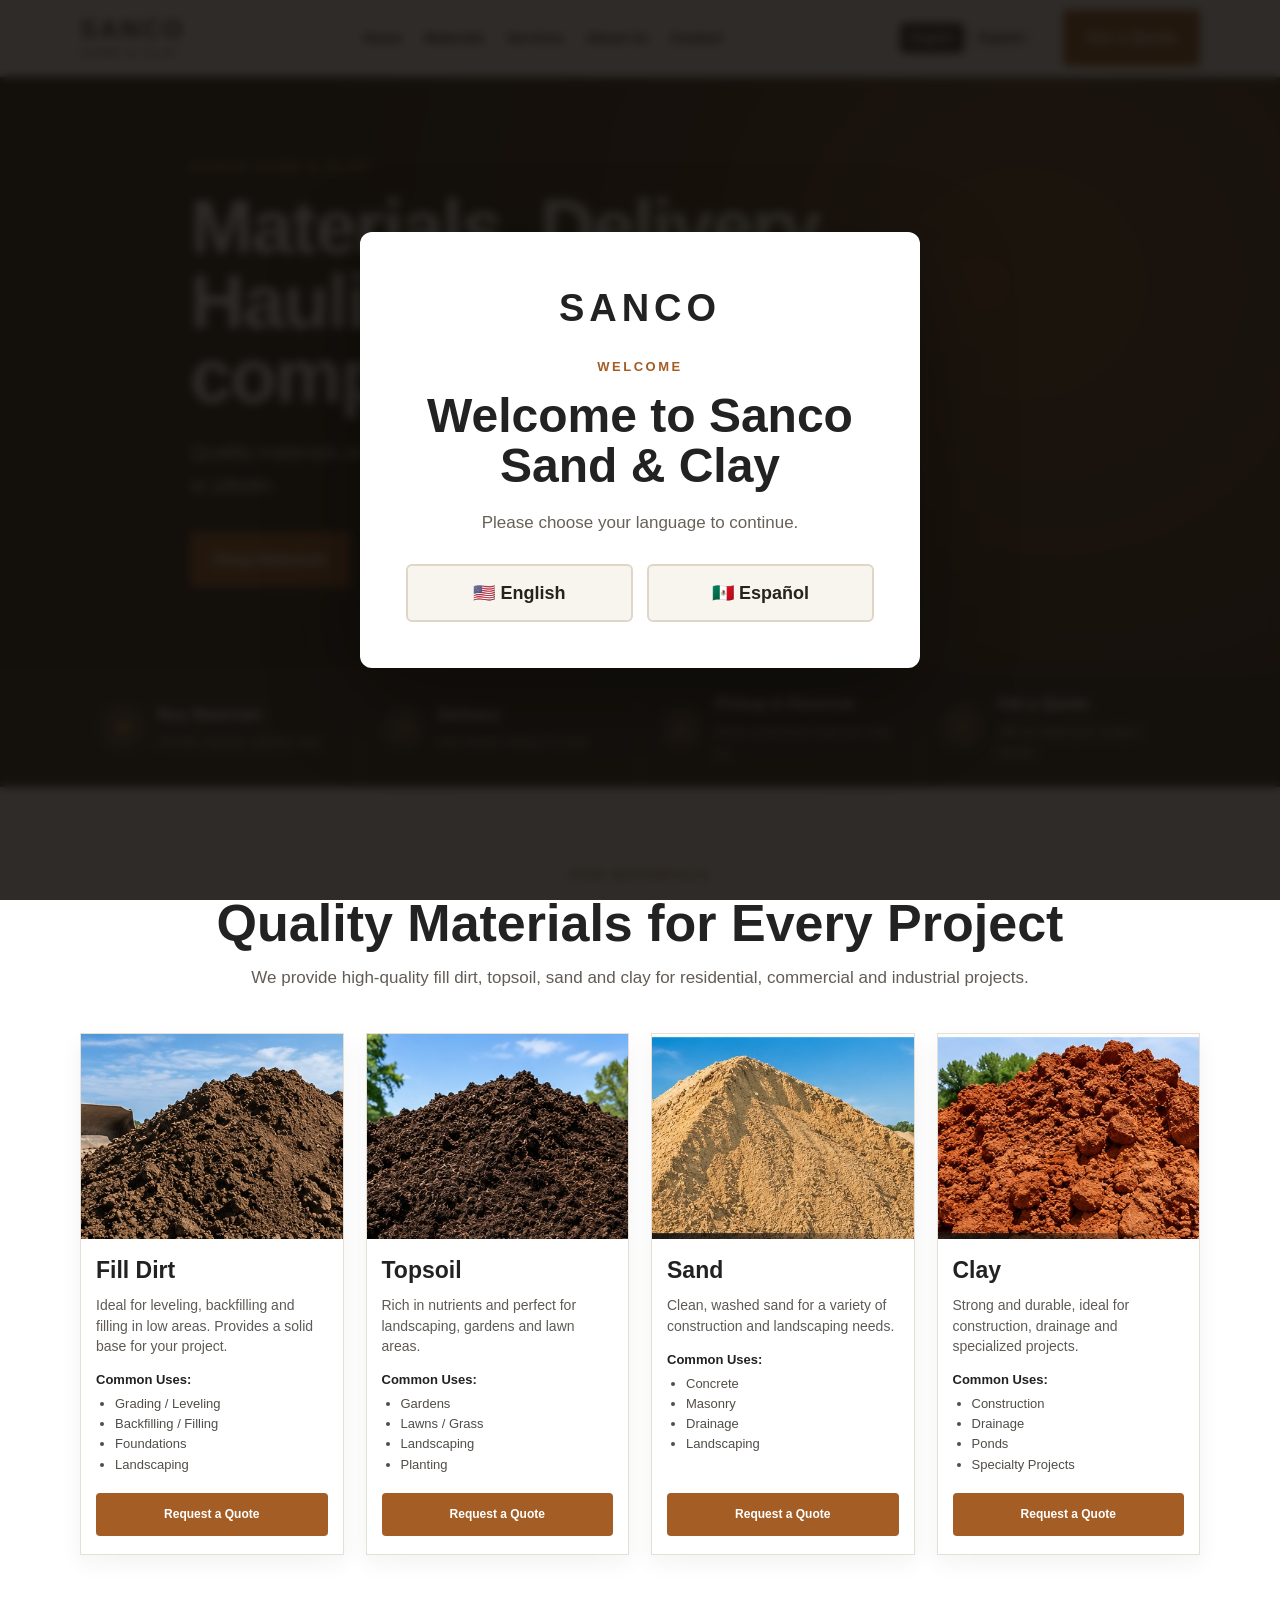
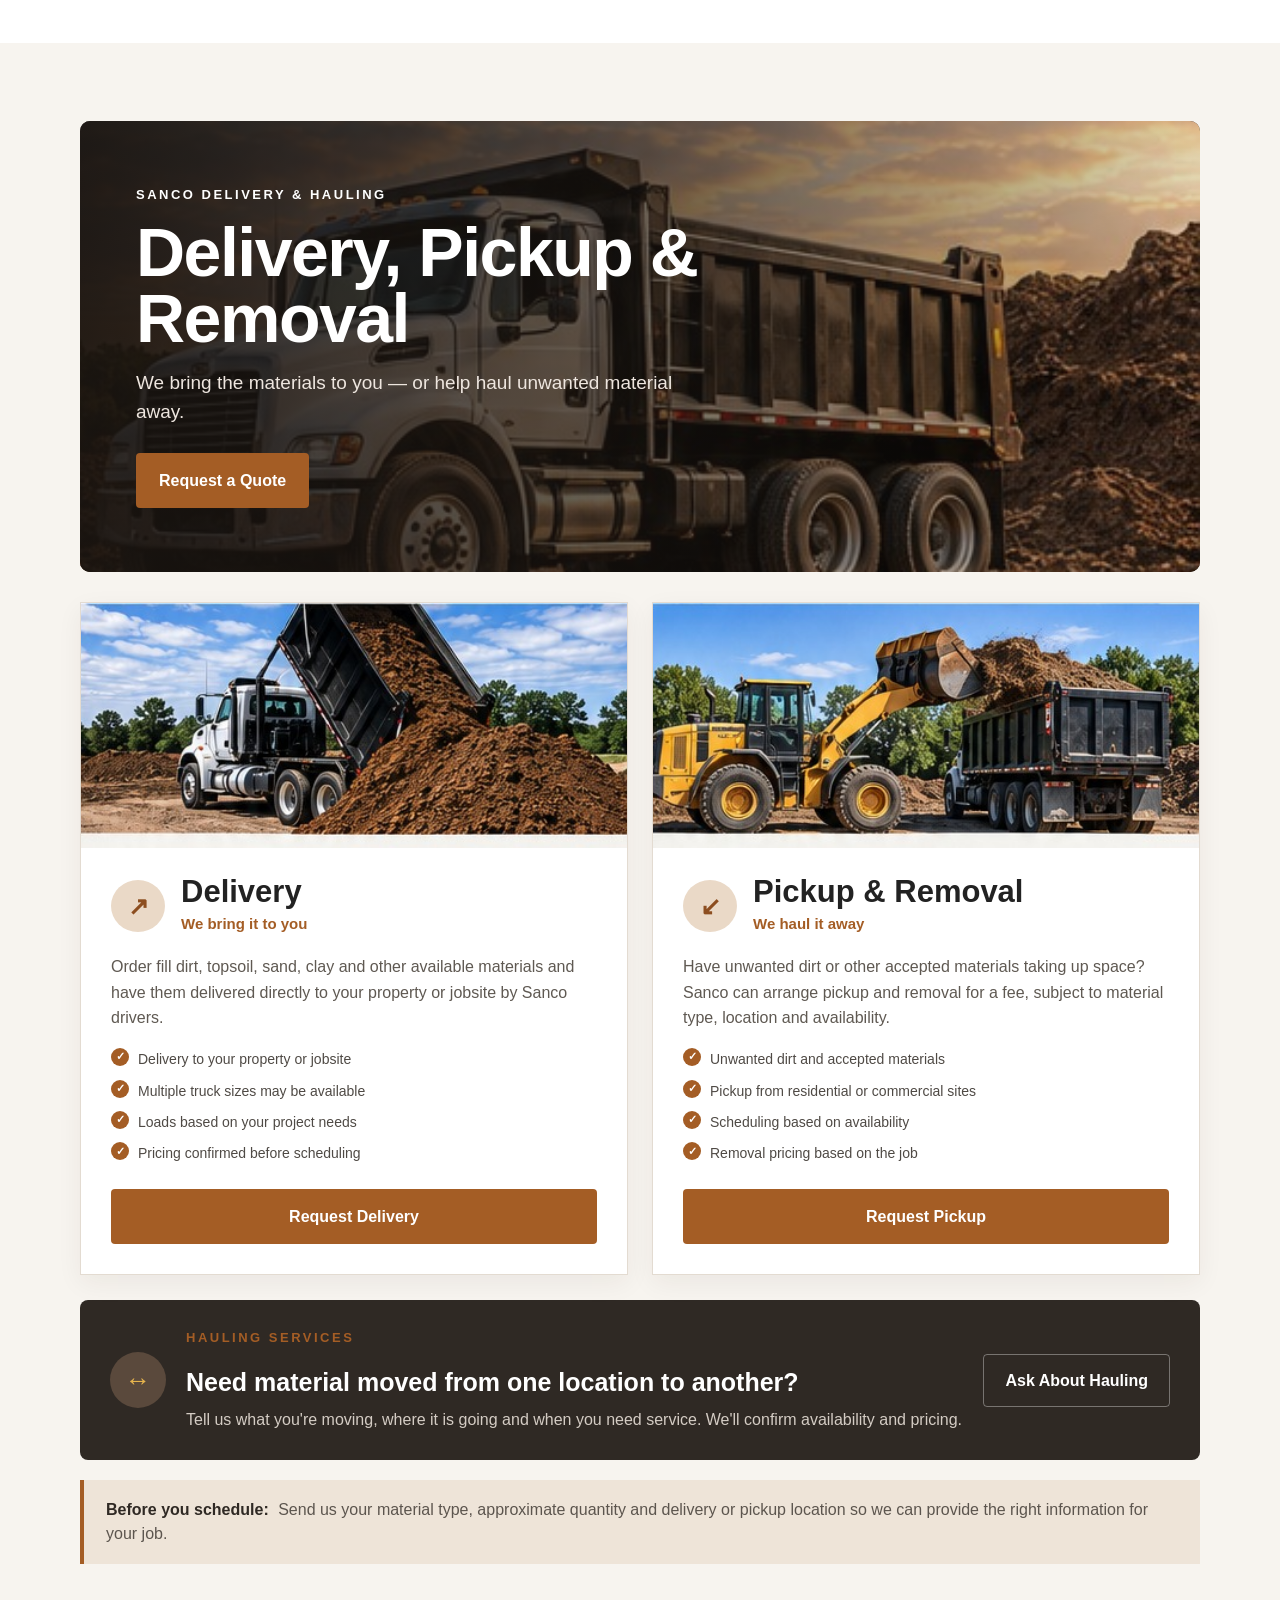
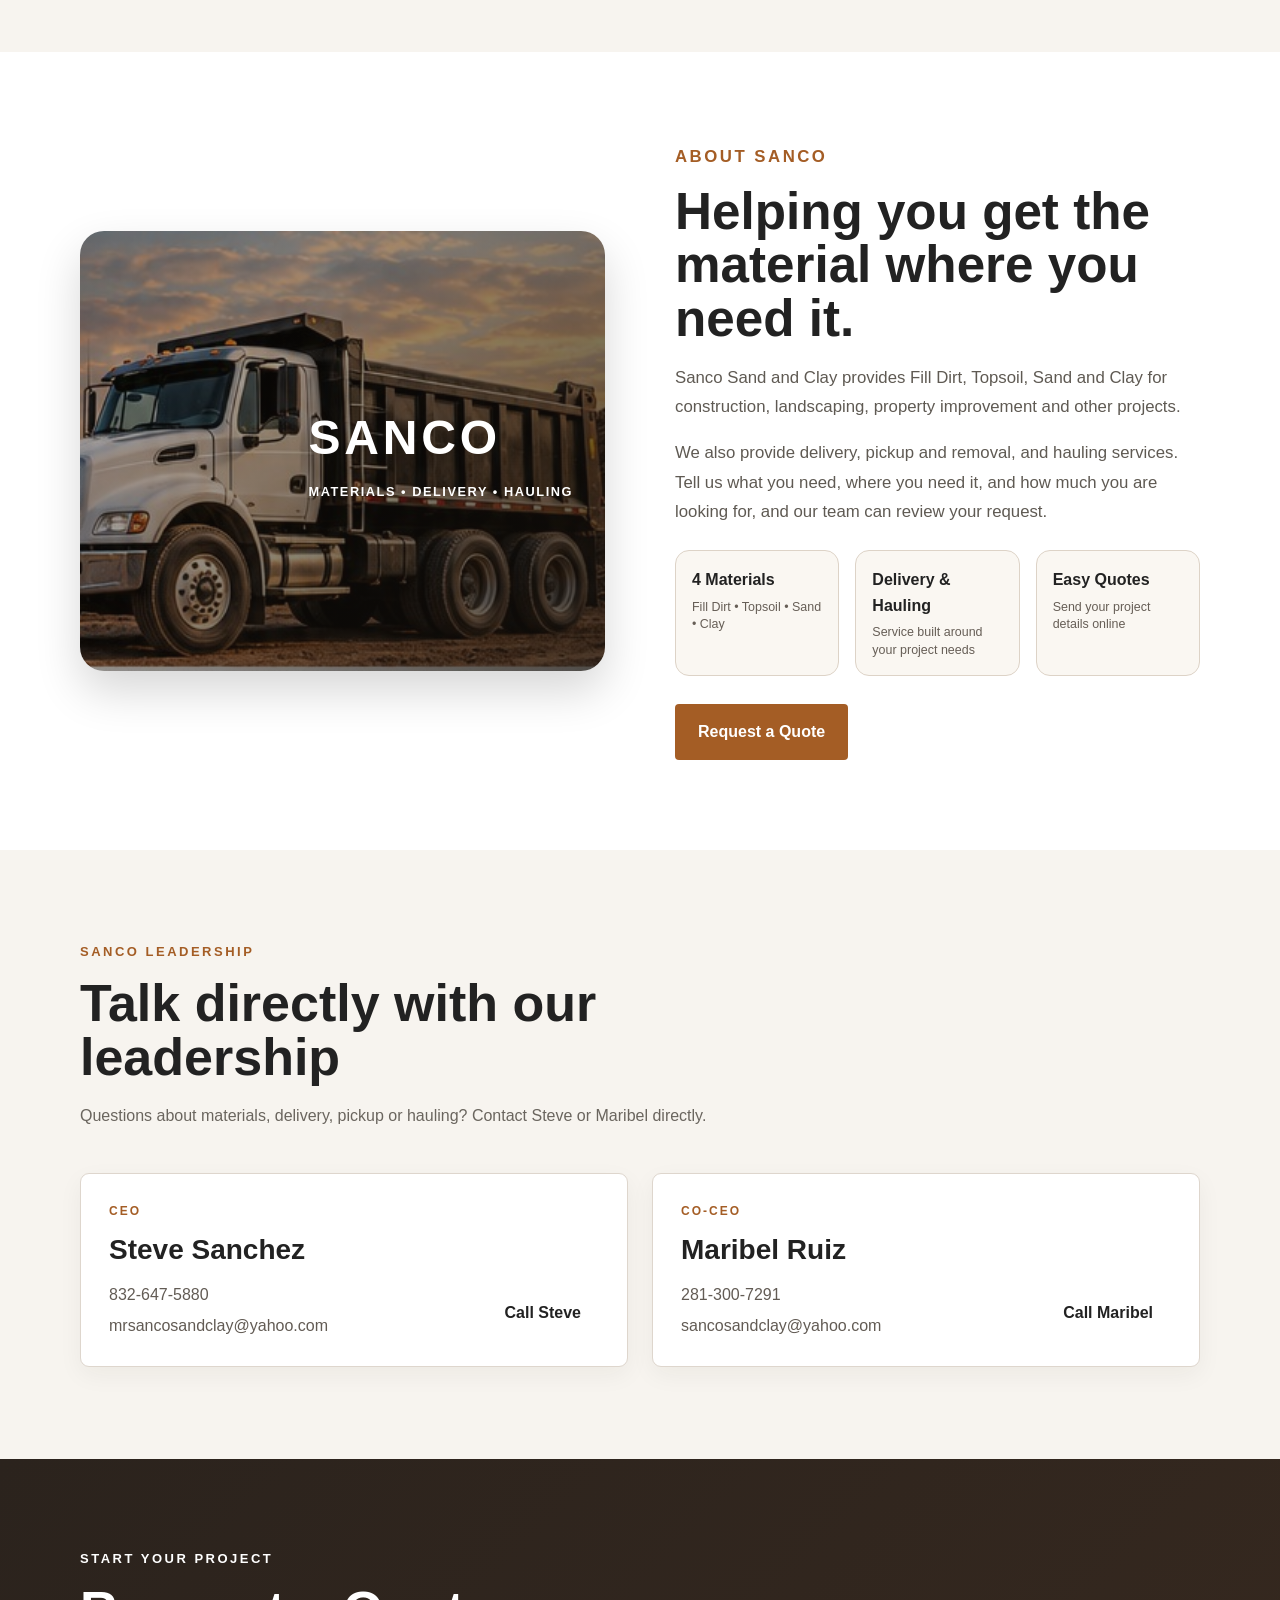
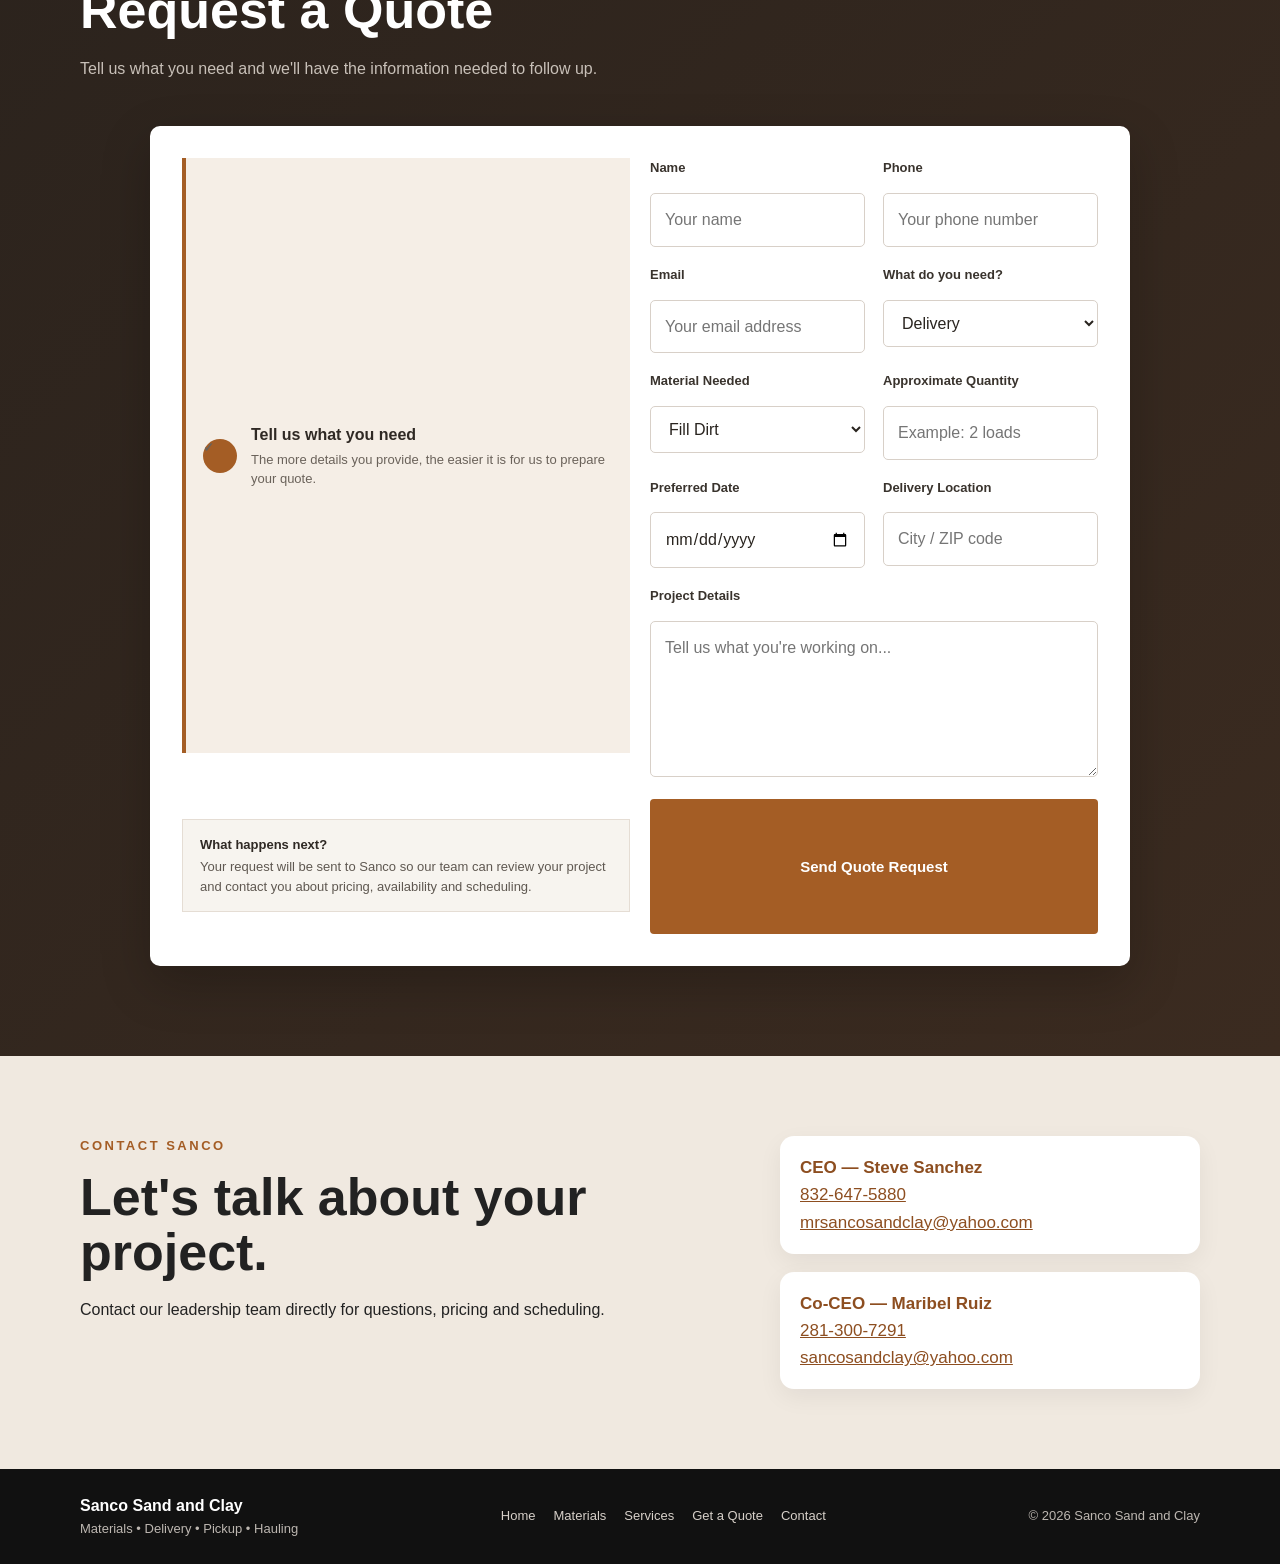
==== commit 91c4de8d: "Correct Maribel Ruiz Co-CEO email" ====
--- a/index.html
+++ b/index.html
@@ -284,7 +284,7 @@
               <p class="leader-title">CO-CEO</p>
               <h3>Maribel Ruiz</h3>
               <a href="tel:12813007291">281-300-7291</a>
-              <a href="mailto:sancosandandclay@yahoo.com">sancosandandclay@yahoo.com</a>
+              <a href="mailto:sancosandclay@yahoo.com">sancosandclay@yahoo.com</a>
             </div>
             <a class="button small" href="tel:12813007291" data-en="Call Maribel" data-es="Llamar a Maribel">Call Maribel</a>
           </article>
@@ -299,7 +299,7 @@
           <p data-i18n="quoteText">Tell us what you need and we'll have the information needed to follow up.</p>
         </div>
 
-        <form class="quote-form" action="https://formsubmit.co/sancosandandclay@yahoo.com" method="POST">
+        <form class="quote-form" action="https://formsubmit.co/sancosandclay@yahoo.com" method="POST">
           <input type="hidden" name="_subject" value="New Sanco Sand & Clay Quote Request">
           <input type="hidden" name="_cc" value="mrsancosandclay@yahoo.com, joseeruiiz44@outlook.com">
           <input type="hidden" name="_template" value="table">
@@ -386,7 +386,7 @@
         </div>
         <div class="contact-details">
           <p><strong data-i18n="ceoTitle">CEO — Steve Sanchez</strong><br><a href="tel:+18326475880">832-647-5880</a><br><a href="mailto:mrsancosandclay@yahoo.com">mrsancosandclay@yahoo.com</a></p>
-          <p><strong data-i18n="coCeoTitle">Co-CEO — Maribel Ruiz</strong><br><a href="tel:+12813007291">281-300-7291</a><br><a href="mailto:sancosandandclay@yahoo.com">sancosandandclay@yahoo.com</a></p>
+          <p><strong data-i18n="coCeoTitle">Co-CEO — Maribel Ruiz</strong><br><a href="tel:+12813007291">281-300-7291</a><br><a href="mailto:sancosandclay@yahoo.com">sancosandclay@yahoo.com</a></p>
         </div>
       </div>
     </section>
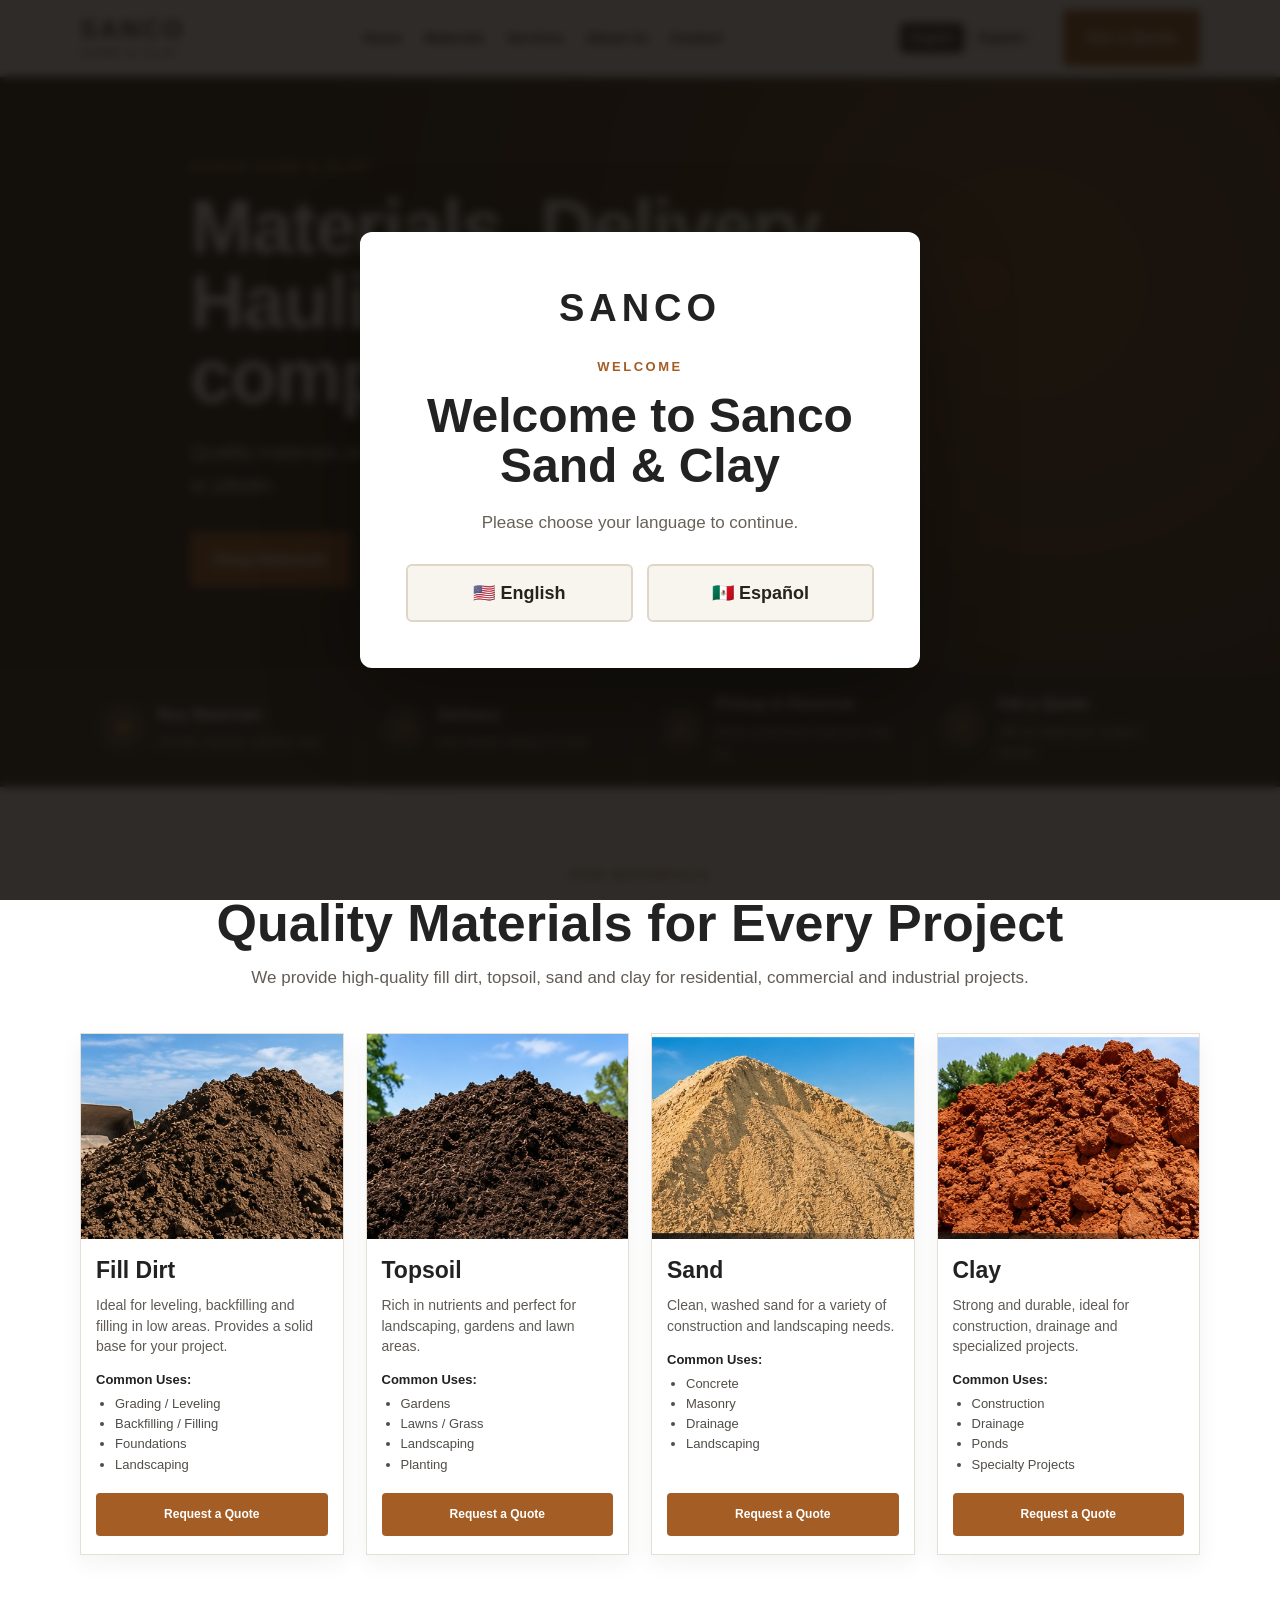
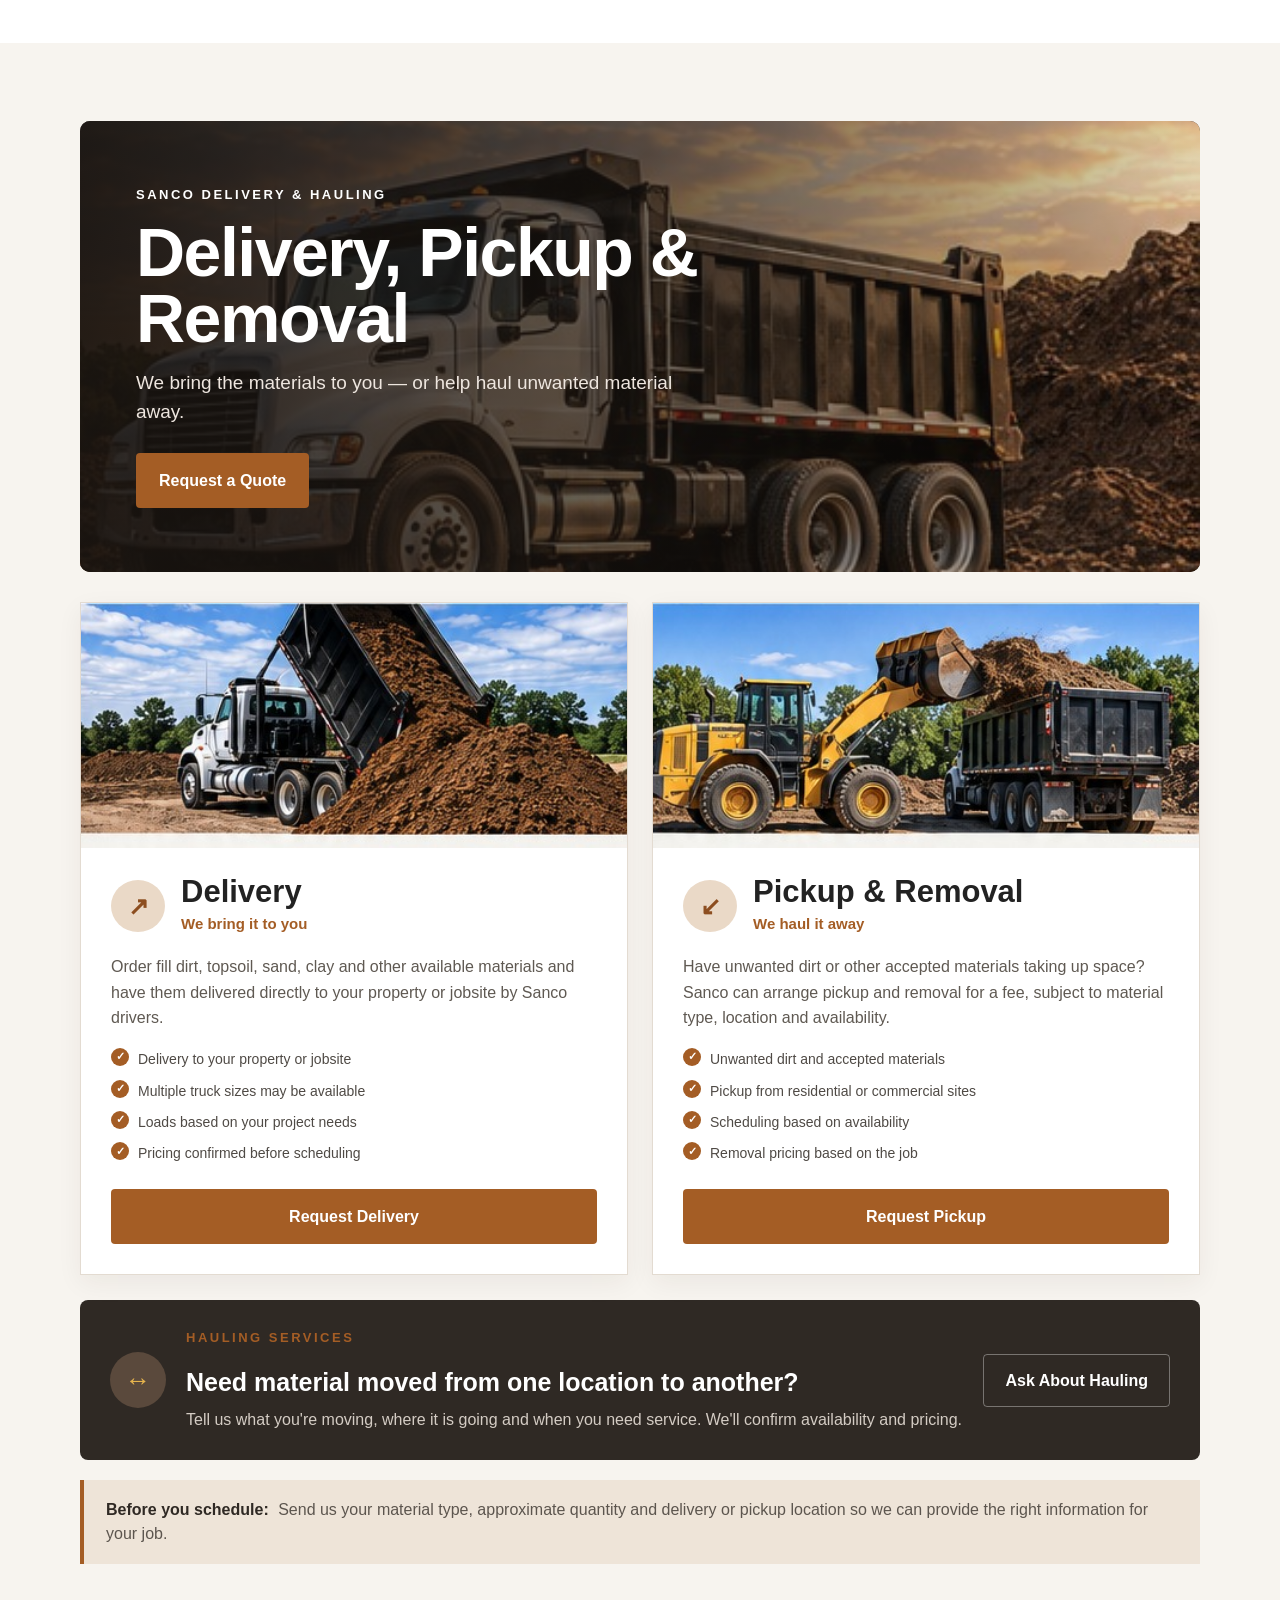
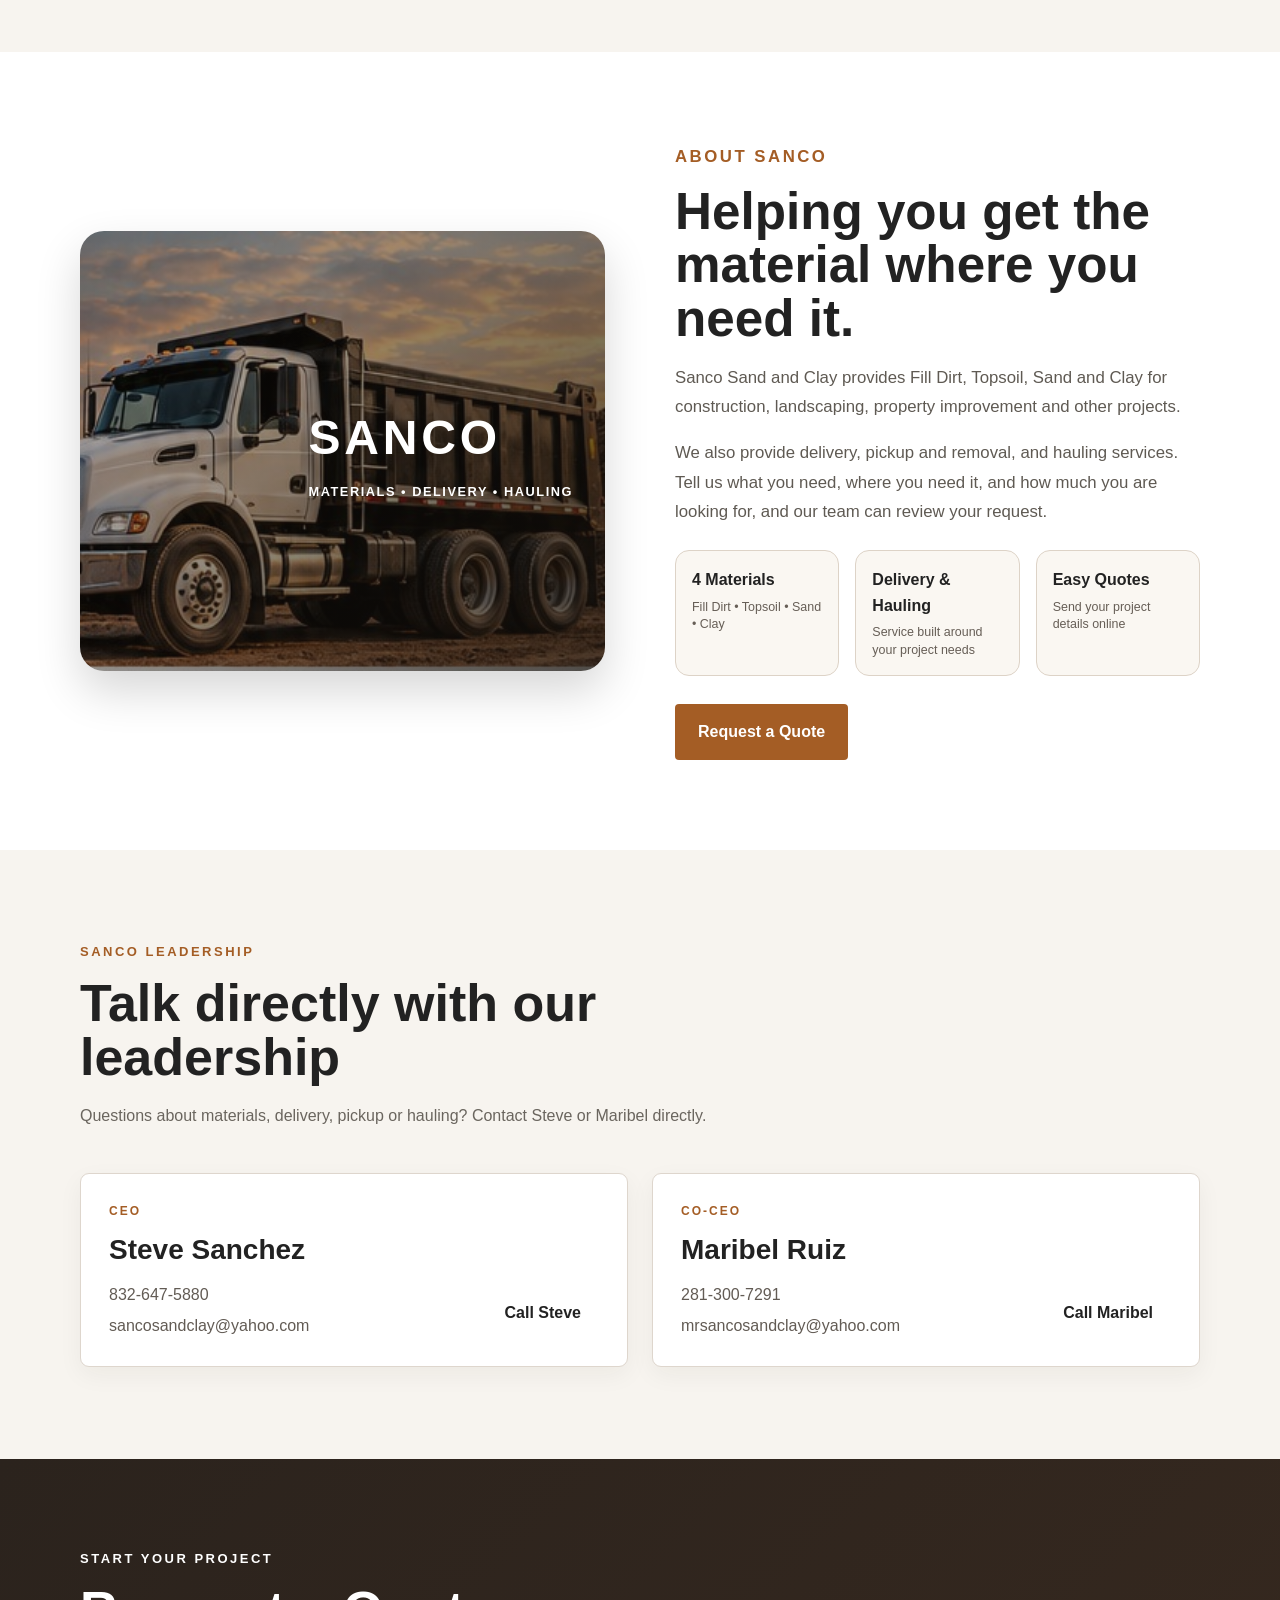
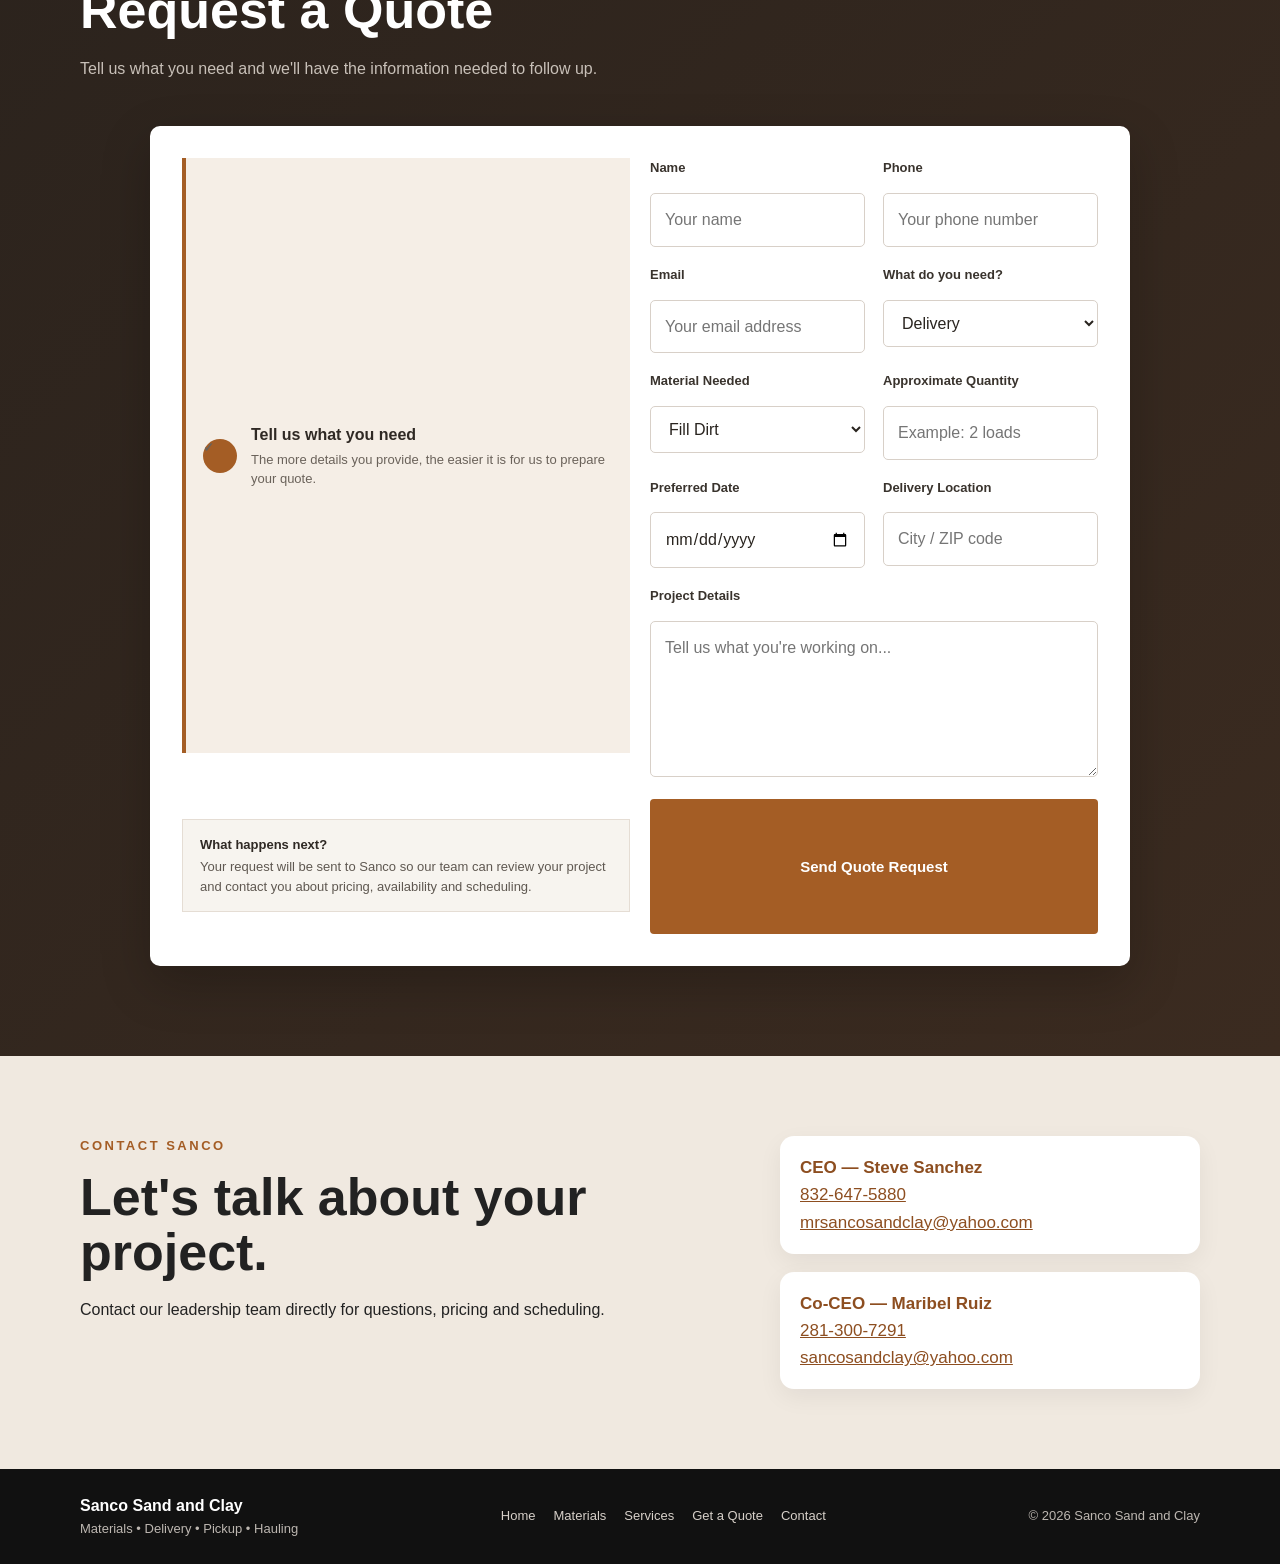
==== commit 02f4ff07: "Swap CEO and Co-CEO contact emails" ====
--- a/index.html
+++ b/index.html
@@ -275,7 +275,7 @@
               <p class="leader-title">CEO</p>
               <h3>Steve Sanchez</h3>
               <a href="tel:18326475880">832-647-5880</a>
-              <a href="mailto:mrsancosandclay@yahoo.com">mrsancosandclay@yahoo.com</a>
+              <a href="mailto:sancosandclay@yahoo.com">sancosandclay@yahoo.com</a>
             </div>
             <a class="button small" href="tel:18326475880" data-en="Call Steve" data-es="Llamar a Steve">Call Steve</a>
           </article>
@@ -284,7 +284,7 @@
               <p class="leader-title">CO-CEO</p>
               <h3>Maribel Ruiz</h3>
               <a href="tel:12813007291">281-300-7291</a>
-              <a href="mailto:sancosandclay@yahoo.com">sancosandclay@yahoo.com</a>
+              <a href="mailto:mrsancosandclay@yahoo.com">mrsancosandclay@yahoo.com</a>
             </div>
             <a class="button small" href="tel:12813007291" data-en="Call Maribel" data-es="Llamar a Maribel">Call Maribel</a>
           </article>
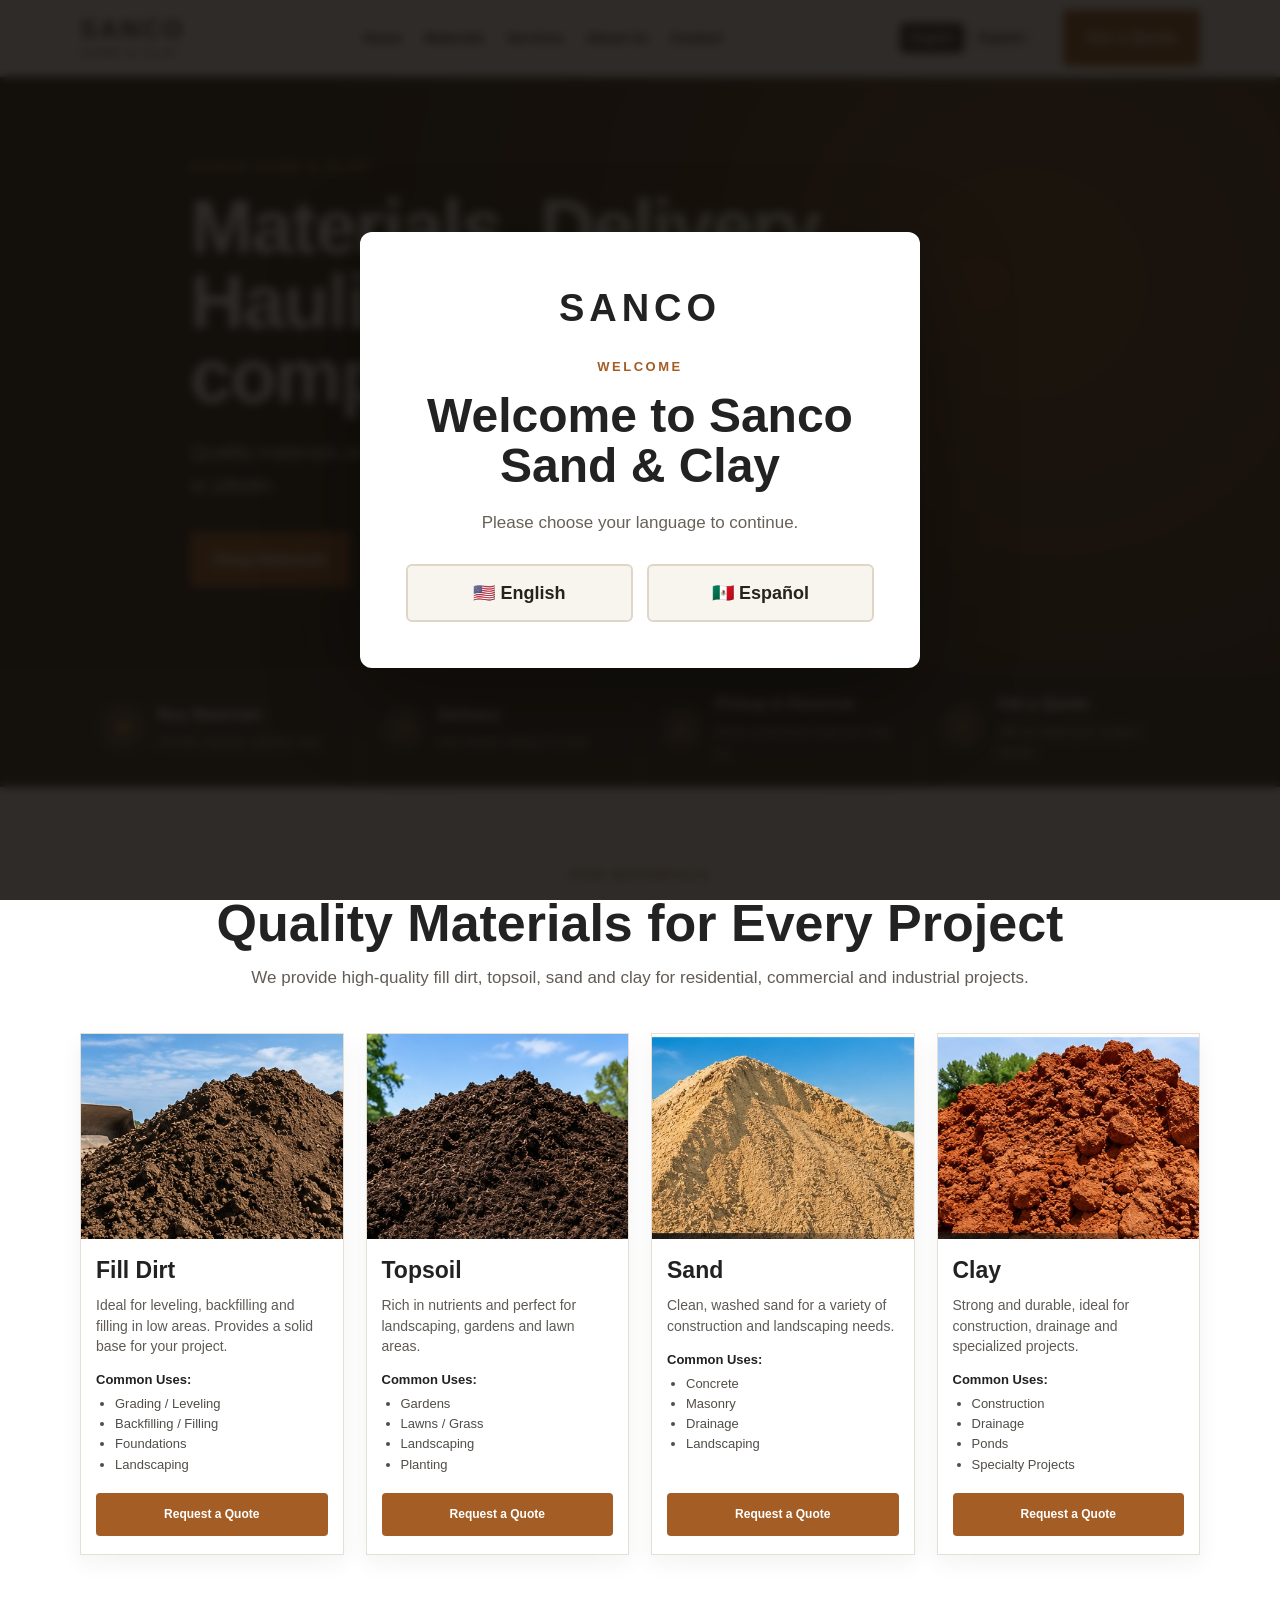
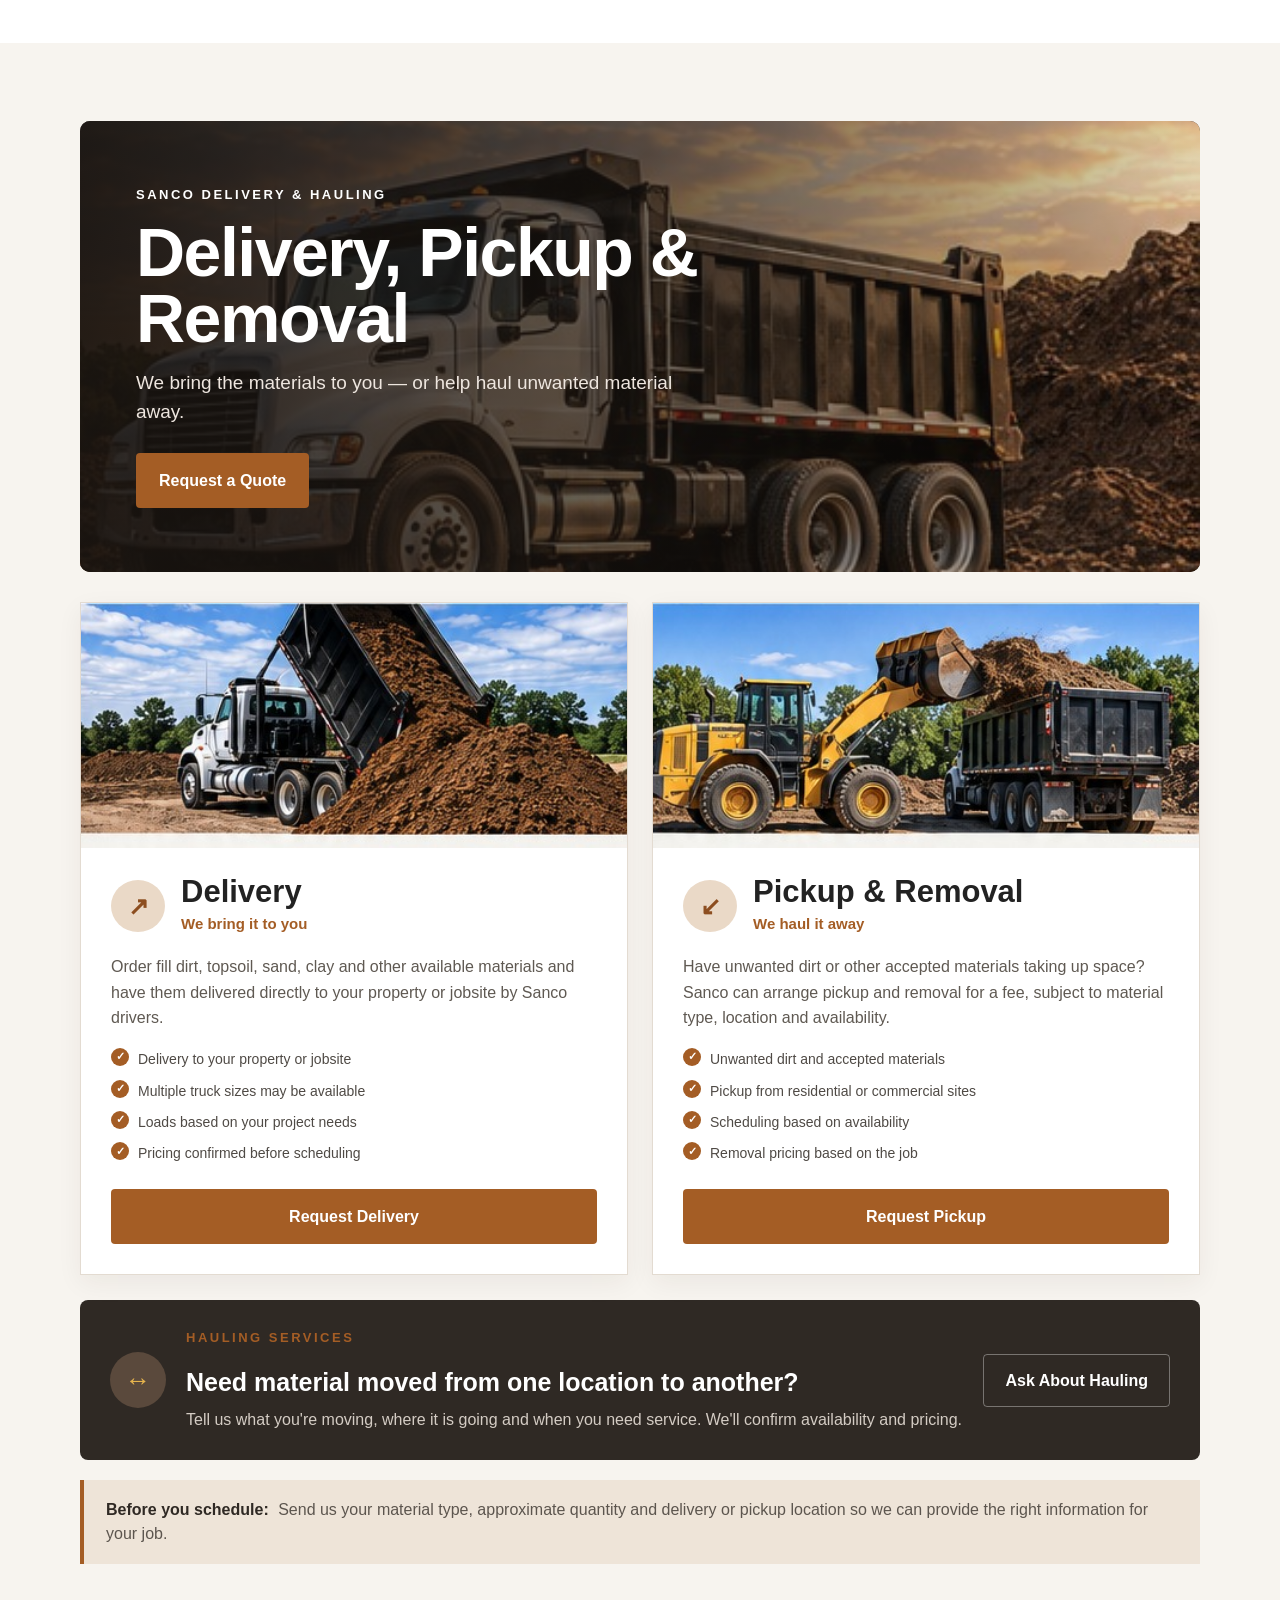
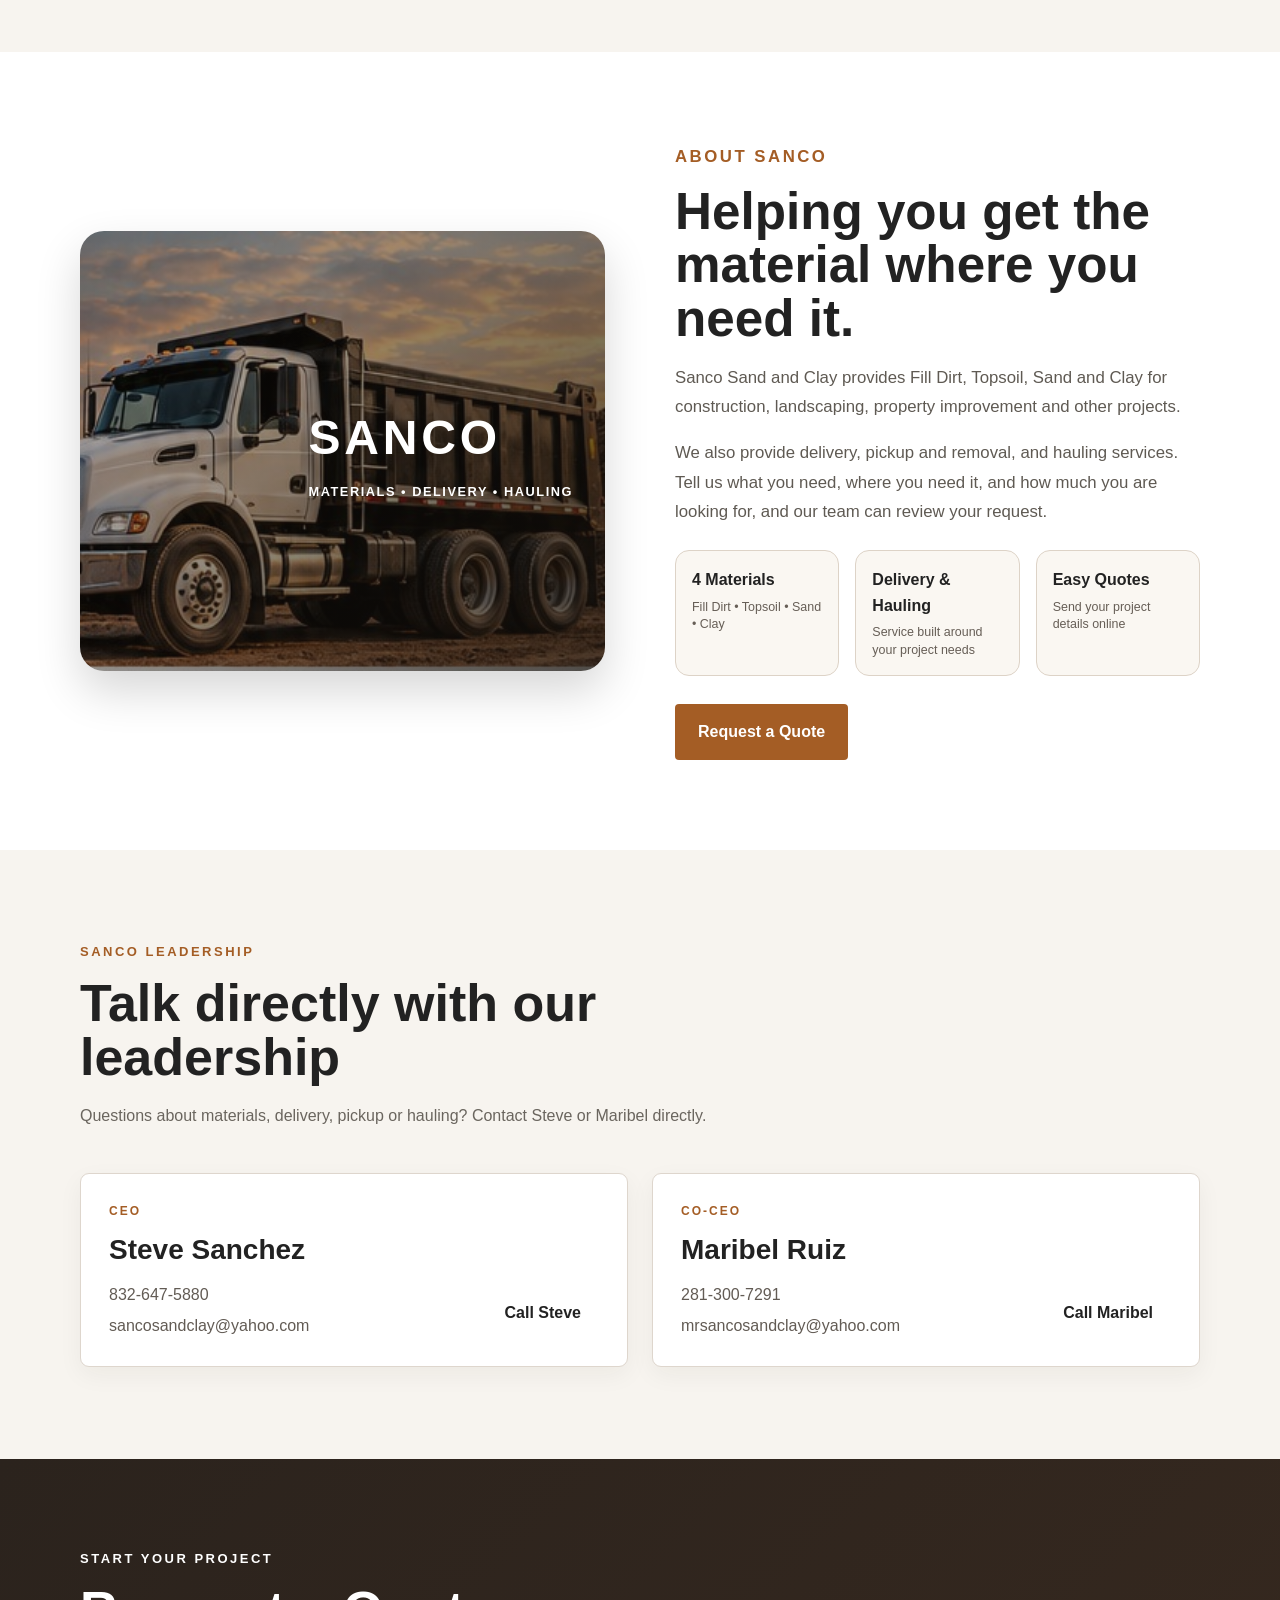
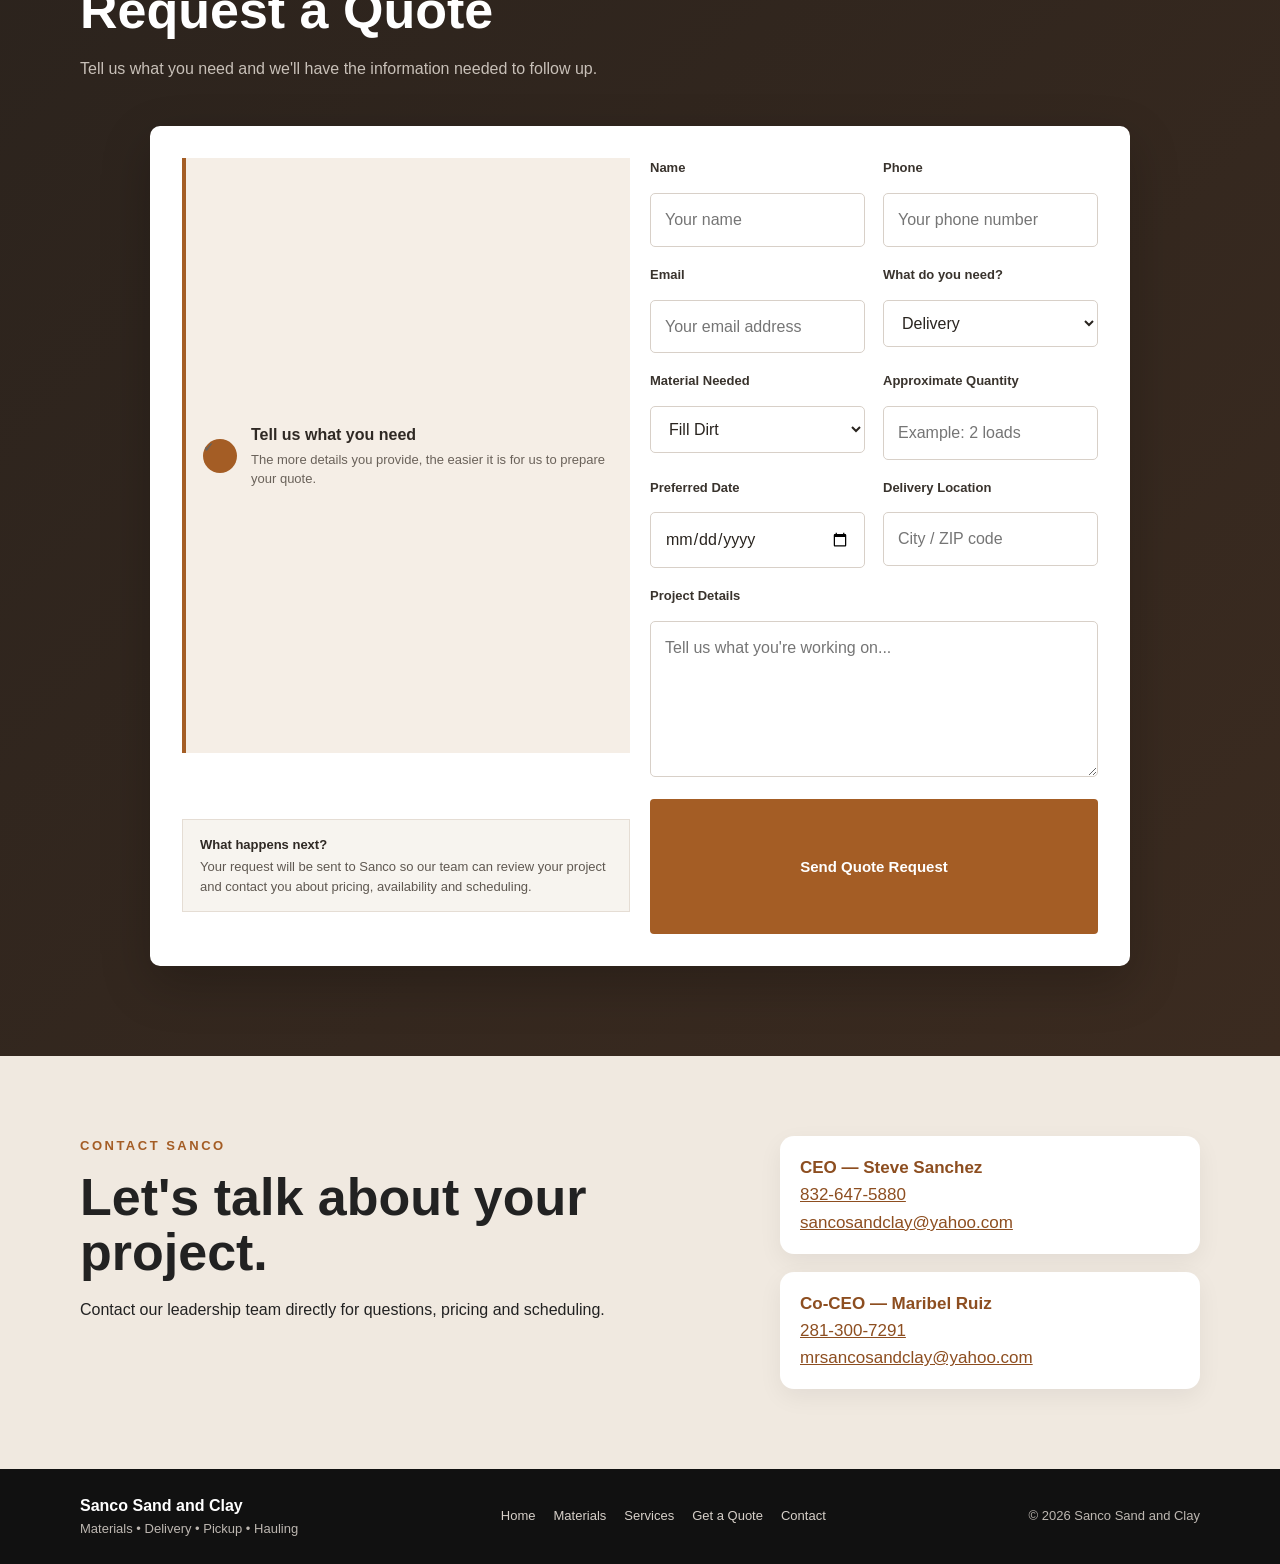
==== commit 6305f5d1: "Update swapped CEO emails in contact section" ====
--- a/index.html
+++ b/index.html
@@ -385,8 +385,8 @@
           <p data-i18n="contactText">Have a question about materials, delivery, pickup or hauling? Contact Sanco directly and our team can help with your project.</p>
         </div>
         <div class="contact-details">
-          <p><strong data-i18n="ceoTitle">CEO — Steve Sanchez</strong><br><a href="tel:+18326475880">832-647-5880</a><br><a href="mailto:mrsancosandclay@yahoo.com">mrsancosandclay@yahoo.com</a></p>
-          <p><strong data-i18n="coCeoTitle">Co-CEO — Maribel Ruiz</strong><br><a href="tel:+12813007291">281-300-7291</a><br><a href="mailto:sancosandclay@yahoo.com">sancosandclay@yahoo.com</a></p>
+          <p><strong data-i18n="ceoTitle">CEO — Steve Sanchez</strong><br><a href="tel:+18326475880">832-647-5880</a><br><a href="mailto:sancosandclay@yahoo.com">sancosandclay@yahoo.com</a></p>
+          <p><strong data-i18n="coCeoTitle">Co-CEO — Maribel Ruiz</strong><br><a href="tel:+12813007291">281-300-7291</a><br><a href="mailto:mrsancosandclay@yahoo.com">mrsancosandclay@yahoo.com</a></p>
         </div>
       </div>
     </section>
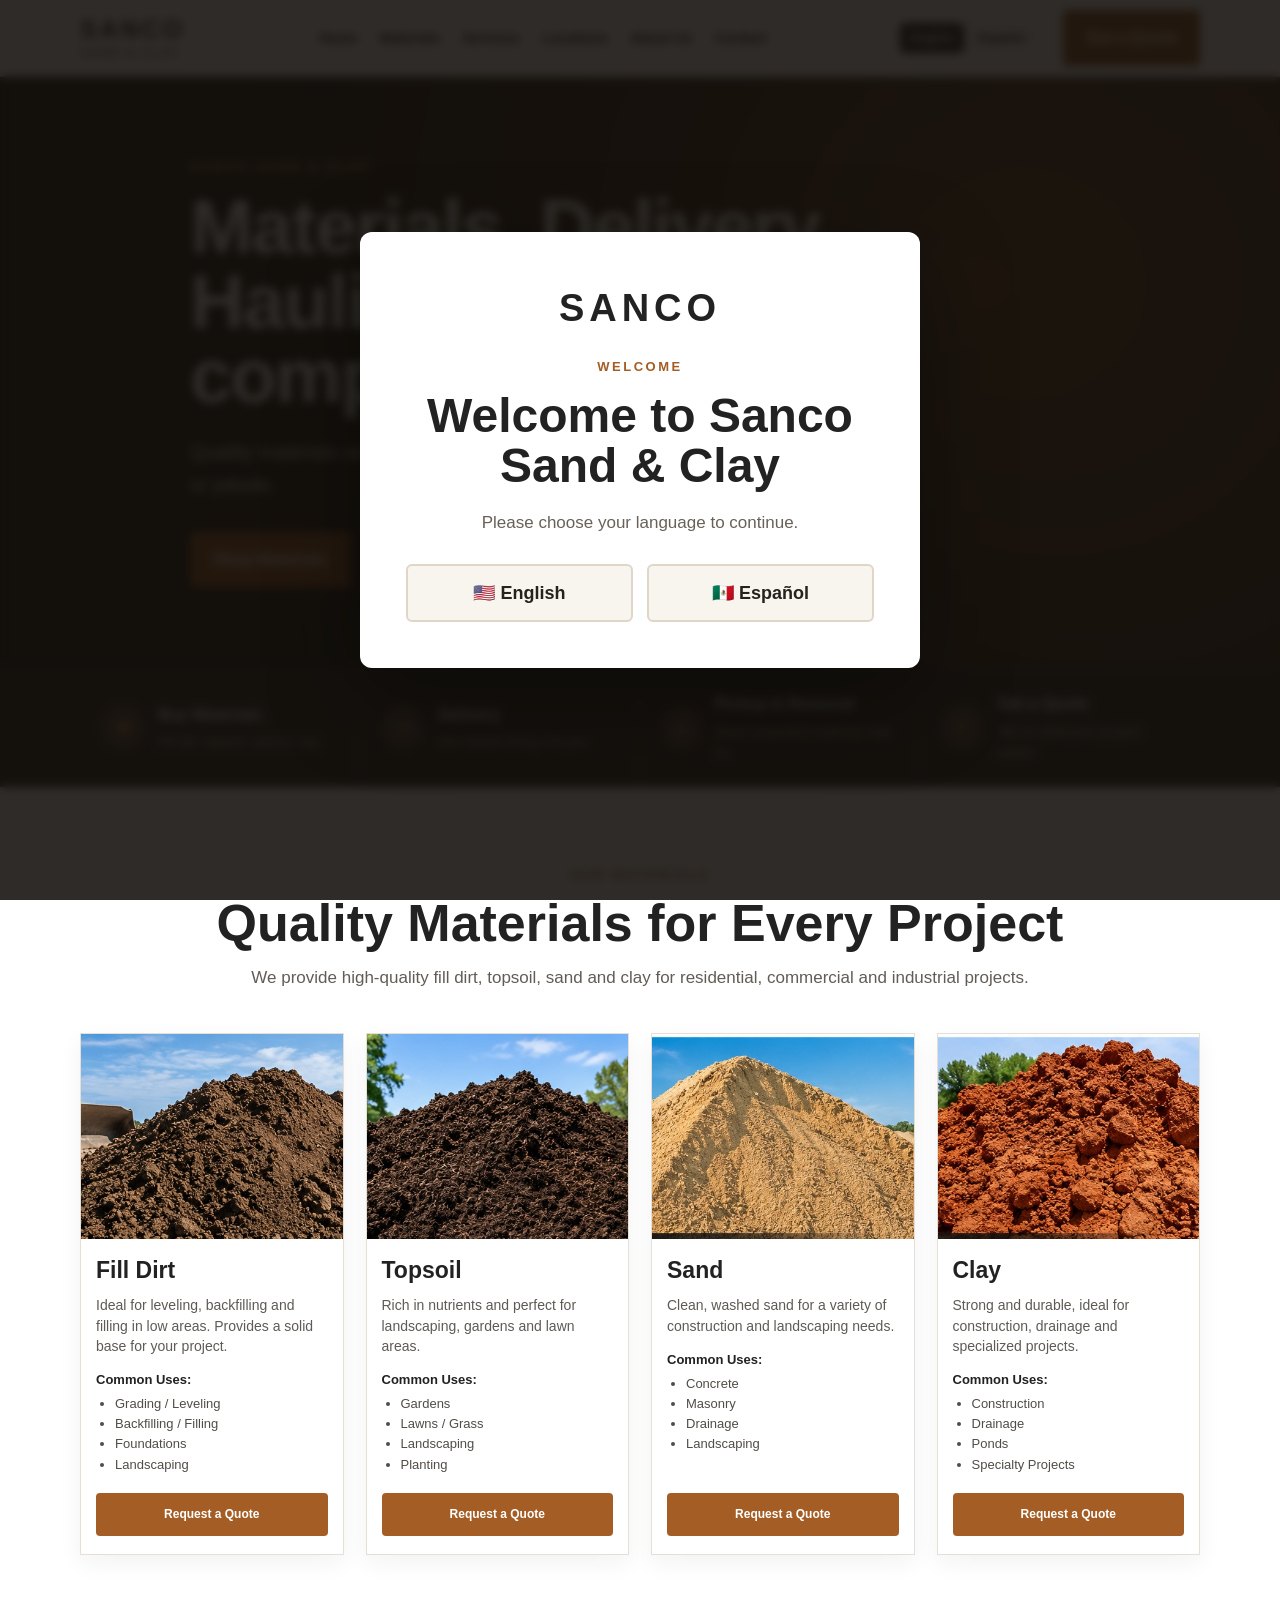
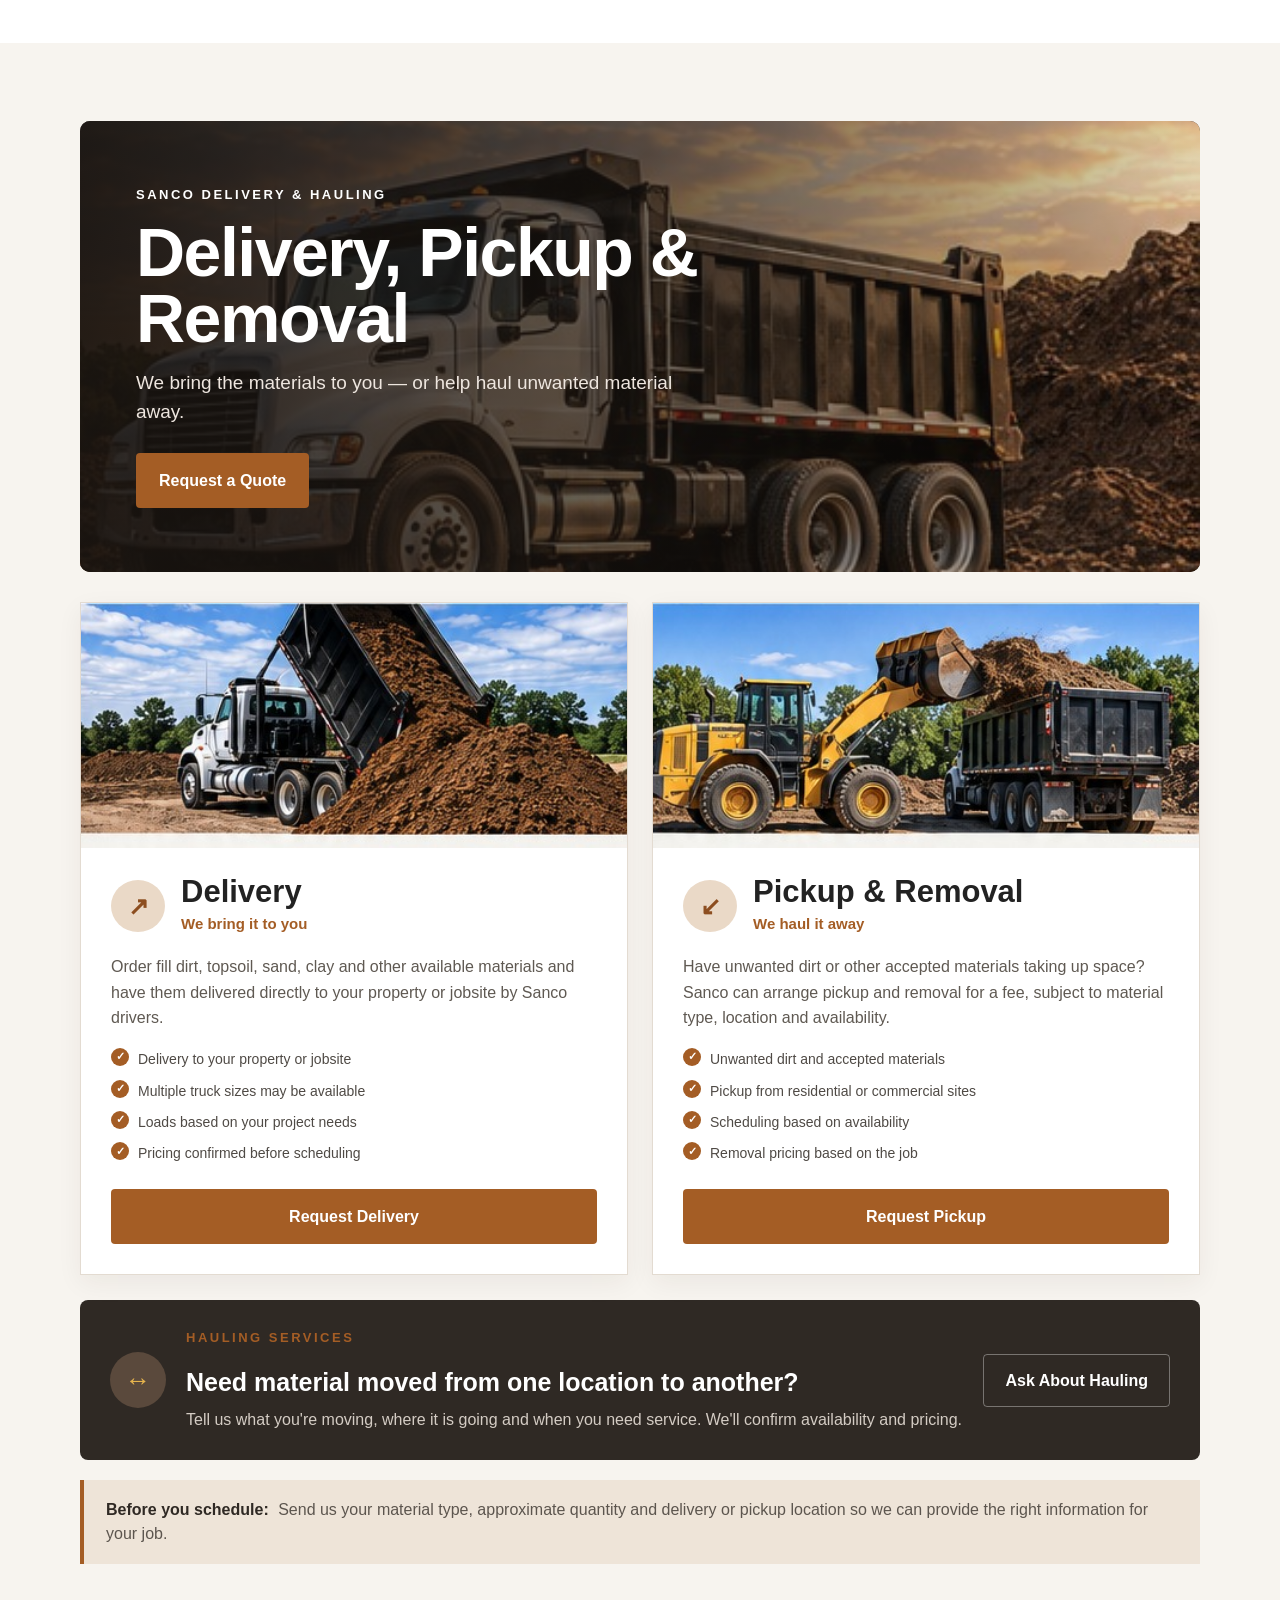
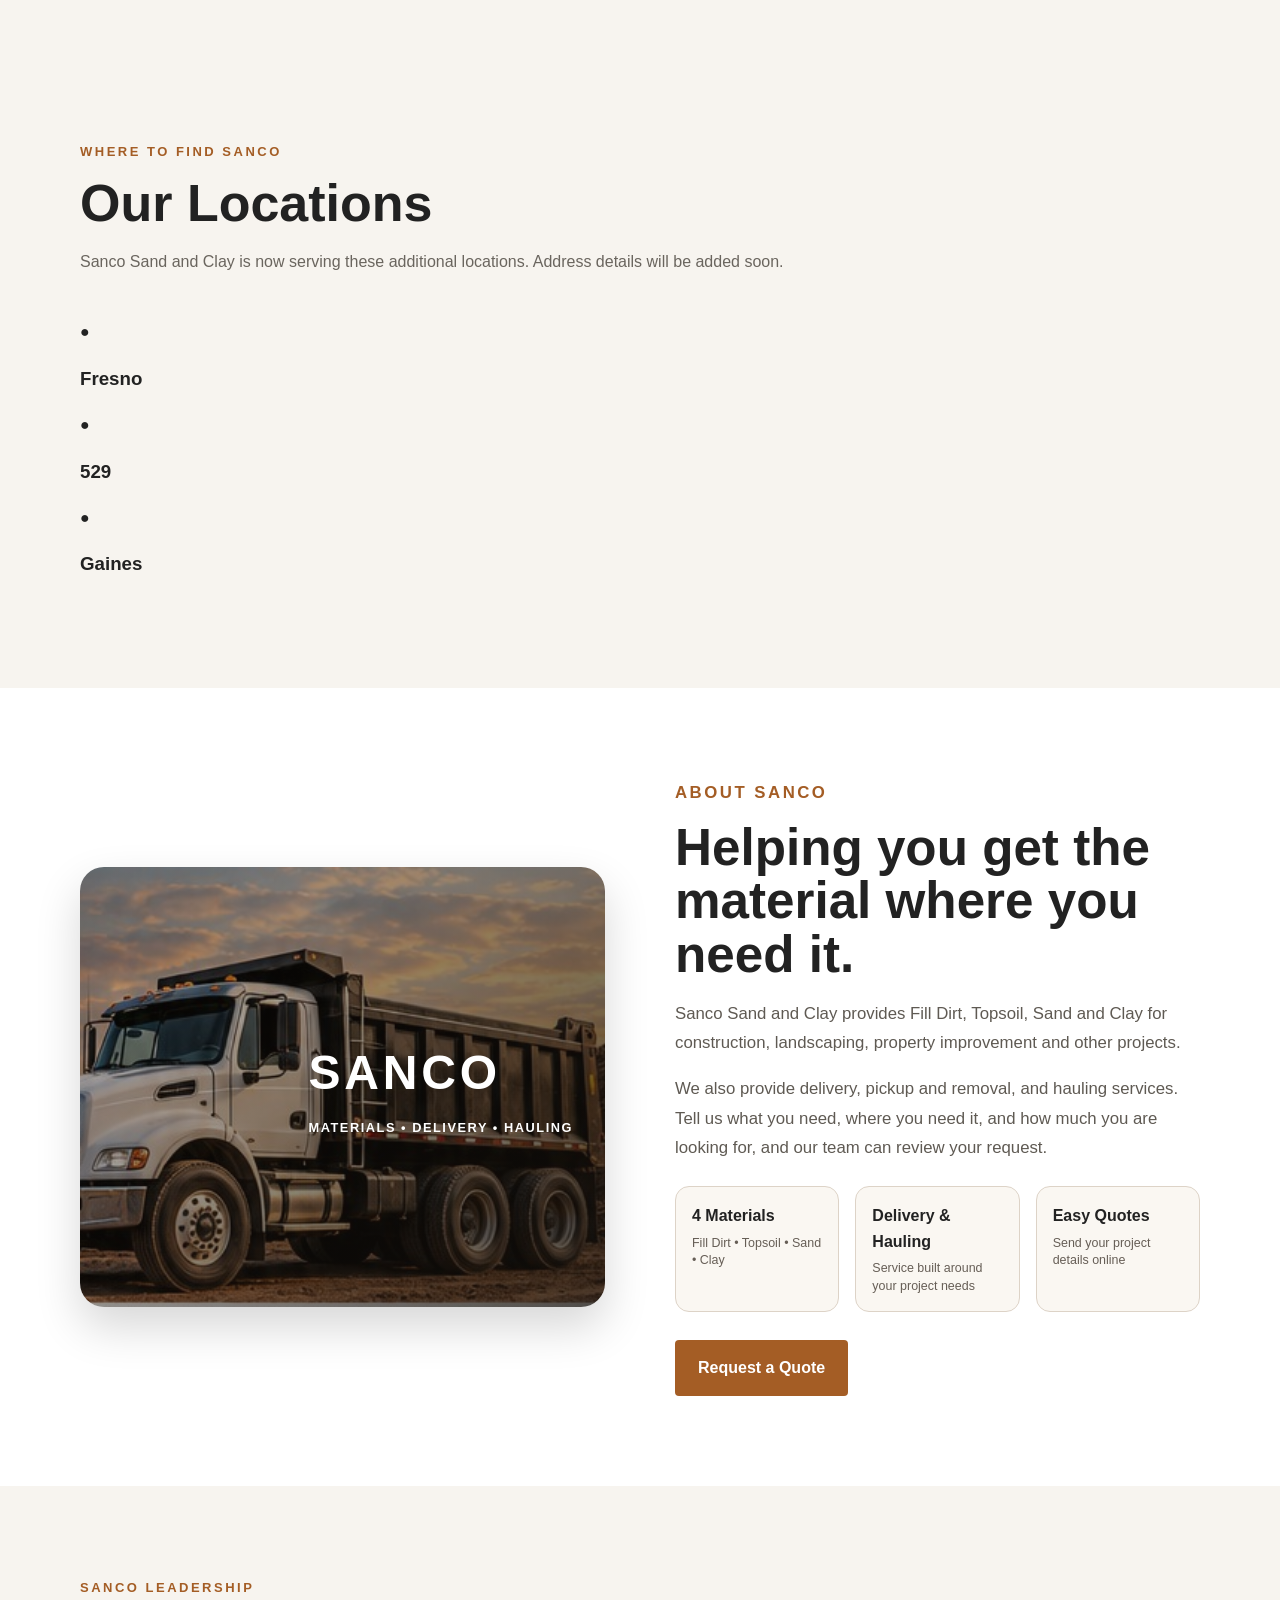
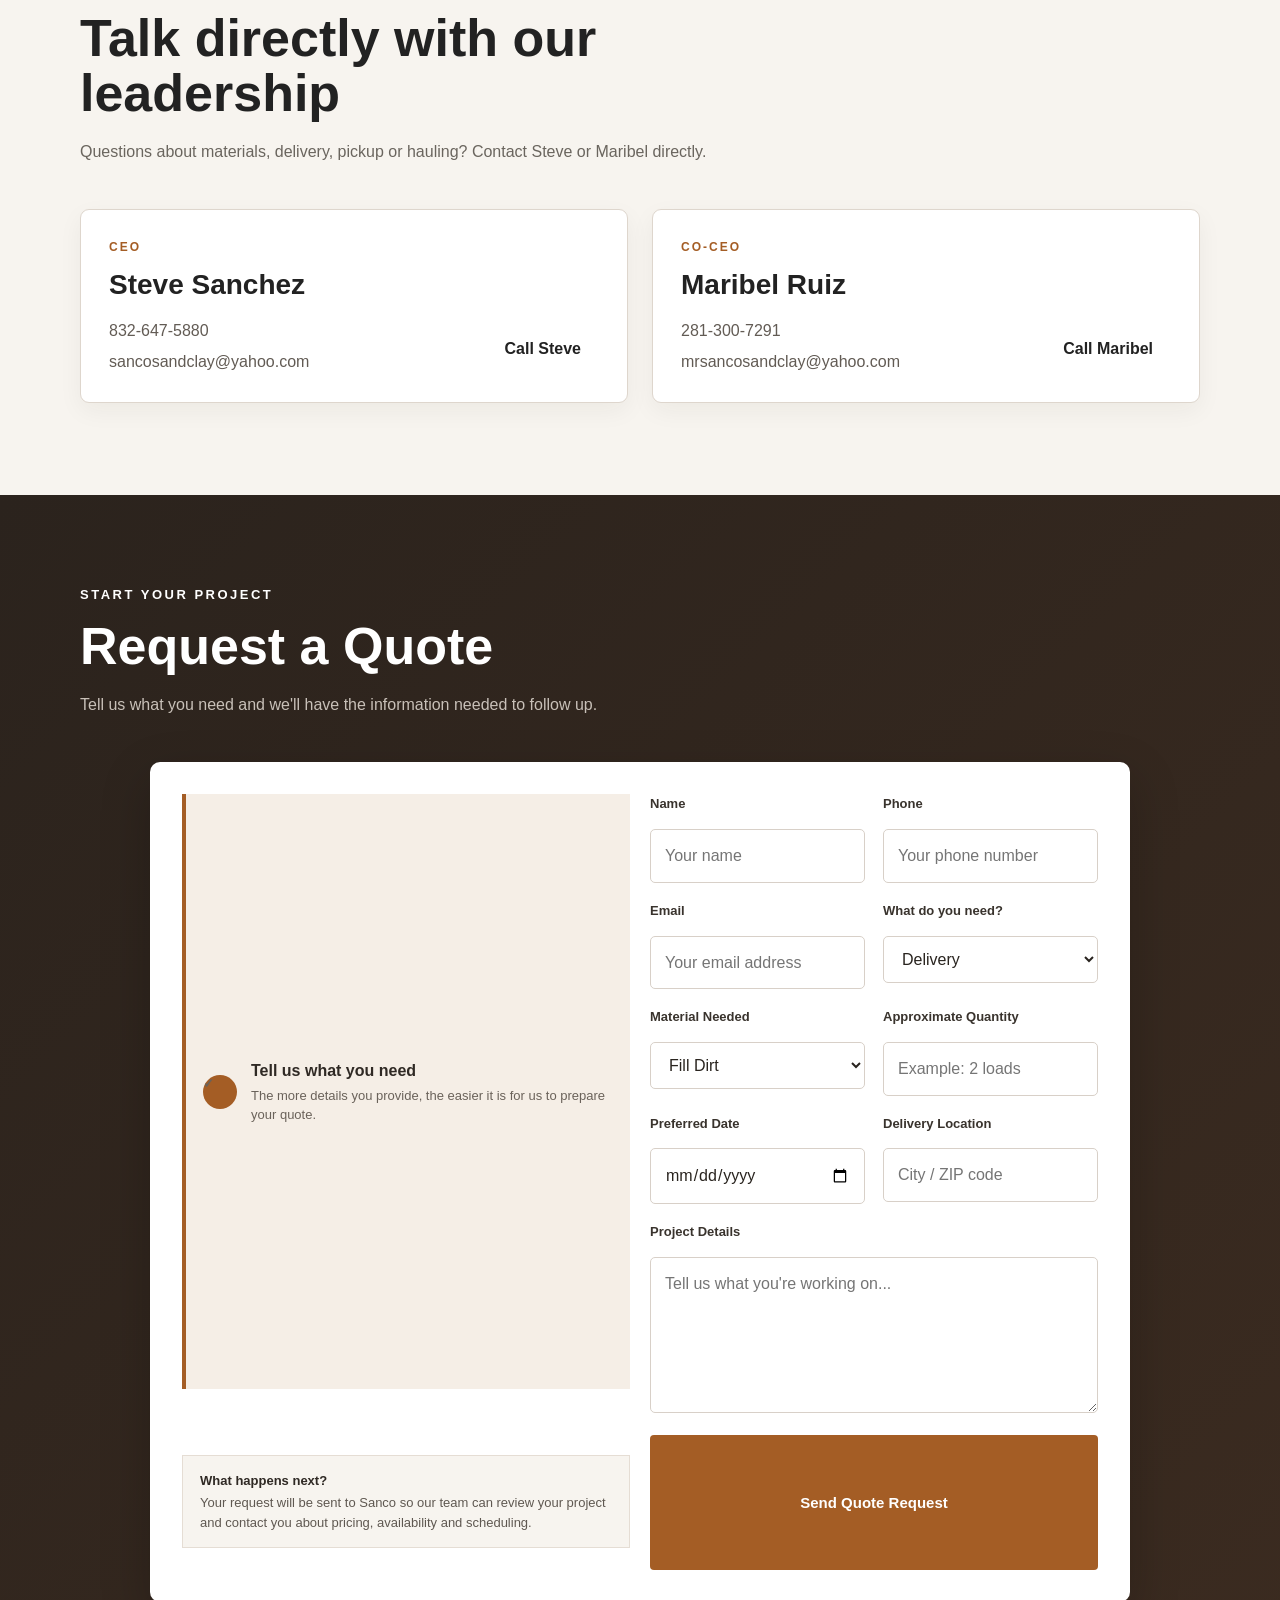
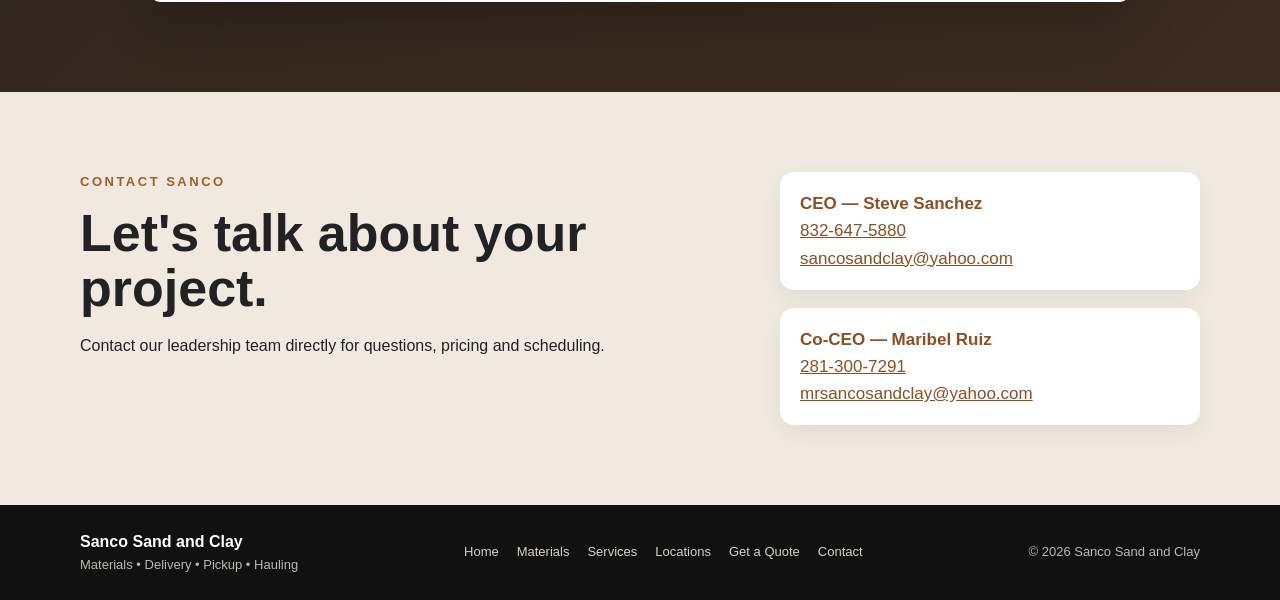
==== commit 81206ccb: "Add Fresno, 529, and Gaines locations" ====
--- a/index.html
+++ b/index.html
@@ -36,6 +36,7 @@
         <a href="#top"><span data-en="Home" data-es="Inicio">Home</span></a>
         <a href="#materials"><span data-en="Materials" data-es="Materiales">Materials</span></a>
         <a href="#delivery"><span data-en="Services" data-es="Servicios">Services</span></a>
+        <a href="#locations"><span data-en="Locations" data-es="Ubicaciones">Locations</span></a>
         <a href="#about"><span data-en="About Us" data-es="Nosotros">About Us</span></a>
         <a href="#contact"><span data-en="Contact" data-es="Contacto">Contact</span></a>
       </nav>
@@ -235,6 +236,21 @@
       </div>
     </section>
 
+    <section id="locations" class="section locations-section">
+      <div class="container">
+        <div class="section-heading">
+          <p class="eyebrow dark" data-en="WHERE TO FIND SANCO" data-es="DÓNDE ENCONTRAR A SANCO">WHERE TO FIND SANCO</p>
+          <h2 data-en="Our Locations" data-es="Nuestras Ubicaciones">Our Locations</h2>
+          <p data-en="Sanco Sand and Clay is now serving these additional locations. Address details will be added soon." data-es="Sanco Sand and Clay ahora atiende estas ubicaciones adicionales. Los detalles de las direcciones se agregarán pronto.">Sanco Sand and Clay is now serving these additional locations. Address details will be added soon.</p>
+        </div>
+        <div class="locations-grid">
+          <article class="location-card"><span class="location-pin">●</span><h3>Fresno</h3></article>
+          <article class="location-card"><span class="location-pin">●</span><h3>529</h3></article>
+          <article class="location-card"><span class="location-pin">●</span><h3>Gaines</h3></article>
+        </div>
+      </div>
+    </section>
+
     <section id="about" class="section about">
       <div class="container about-grid">
         <div class="about-image">
@@ -402,6 +418,7 @@
         <a href="#top" data-en="Home" data-es="Inicio">Home</a>
         <a href="#materials" data-en="Materials" data-es="Materiales">Materials</a>
         <a href="#delivery" data-en="Services" data-es="Servicios">Services</a>
+        <a href="#locations" data-en="Locations" data-es="Ubicaciones">Locations</a>
         <a href="#quote" data-en="Get a Quote" data-es="Solicitar Cotización">Get a Quote</a>
         <a href="#contact" data-en="Contact" data-es="Contacto">Contact</a>
       </div>
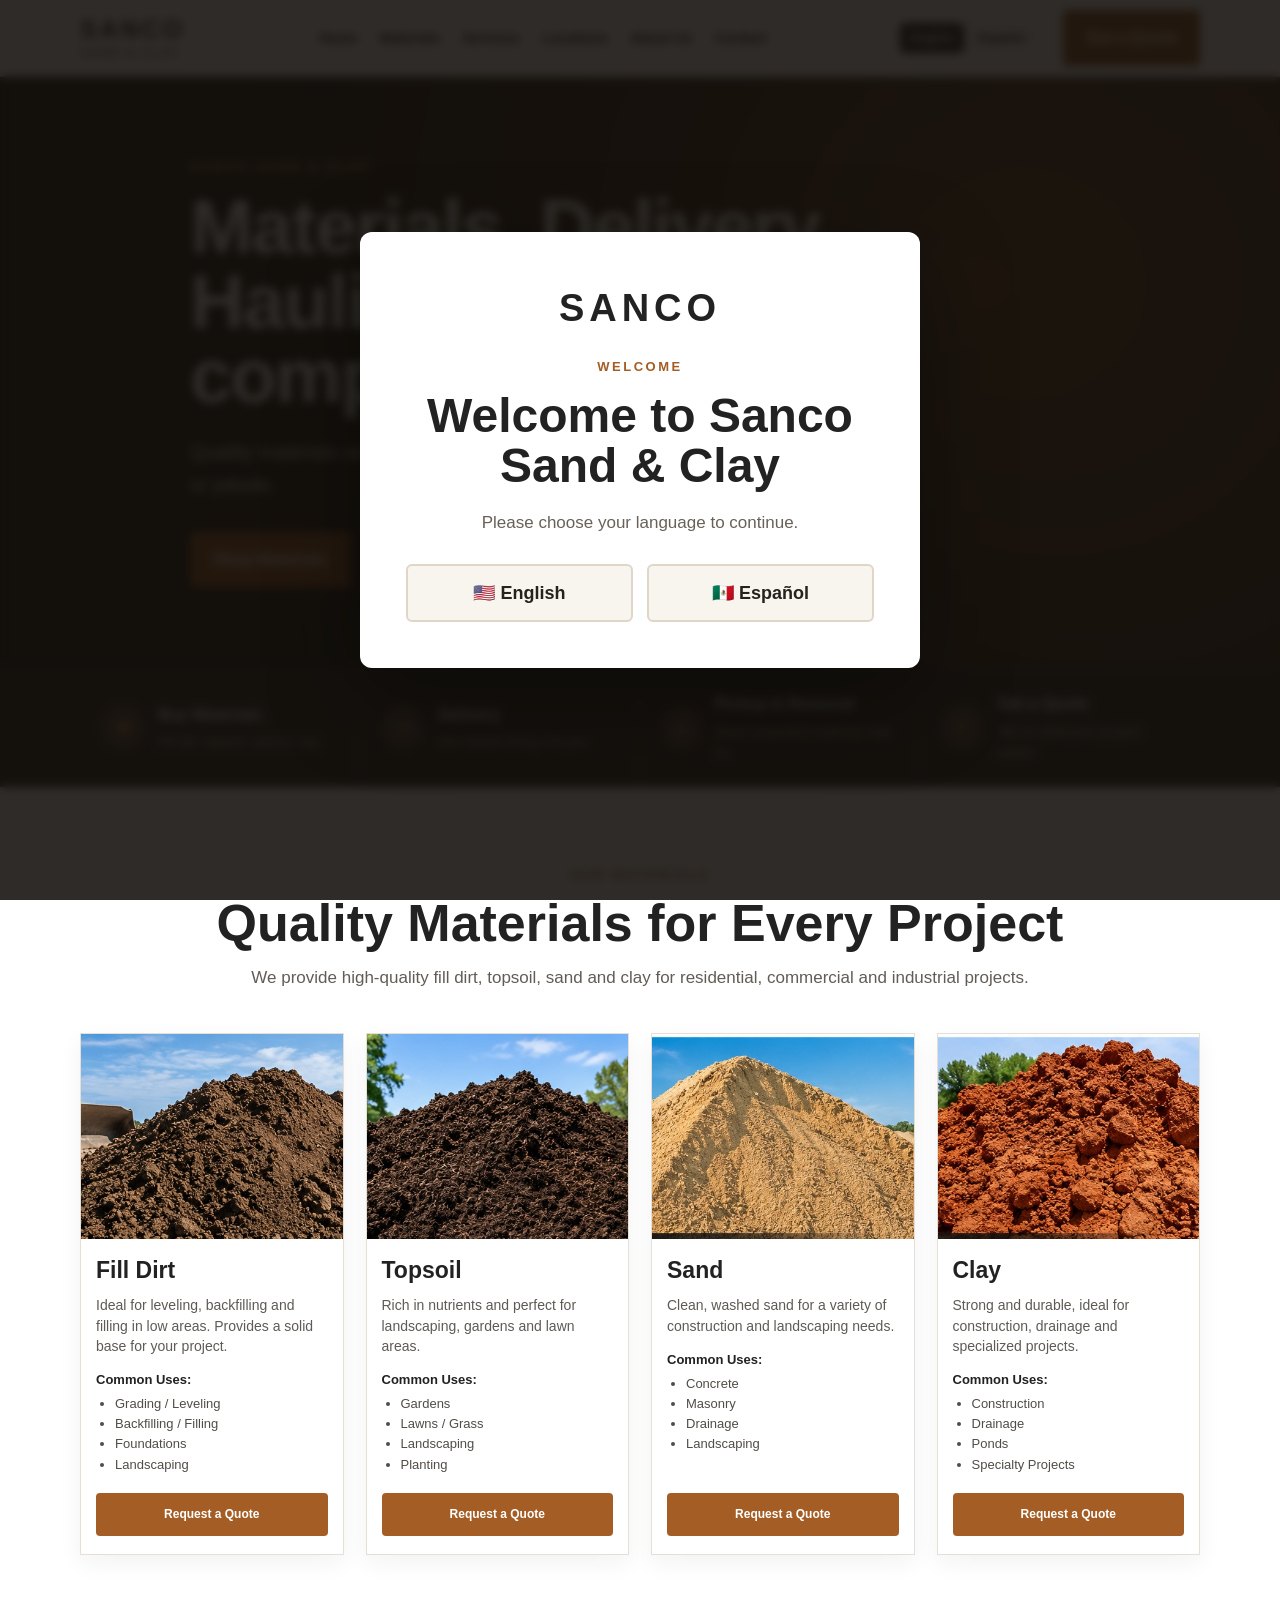
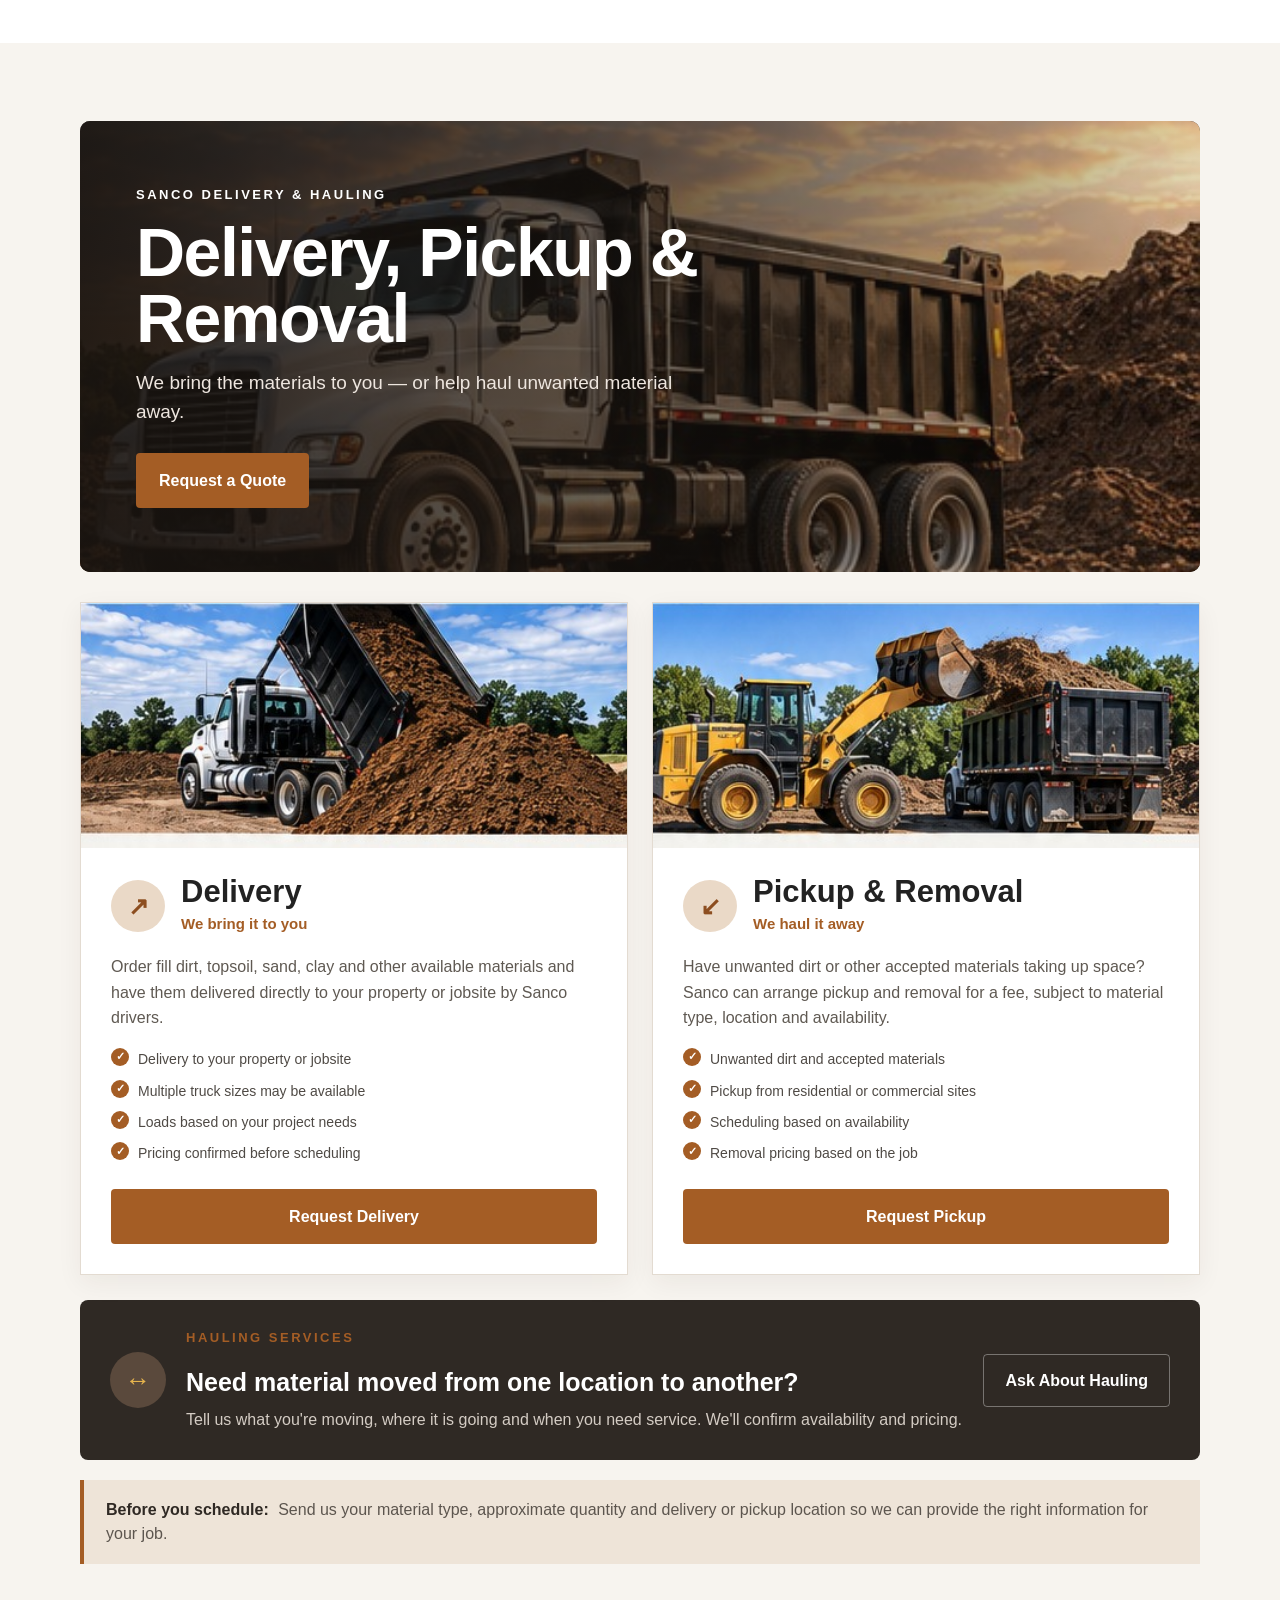
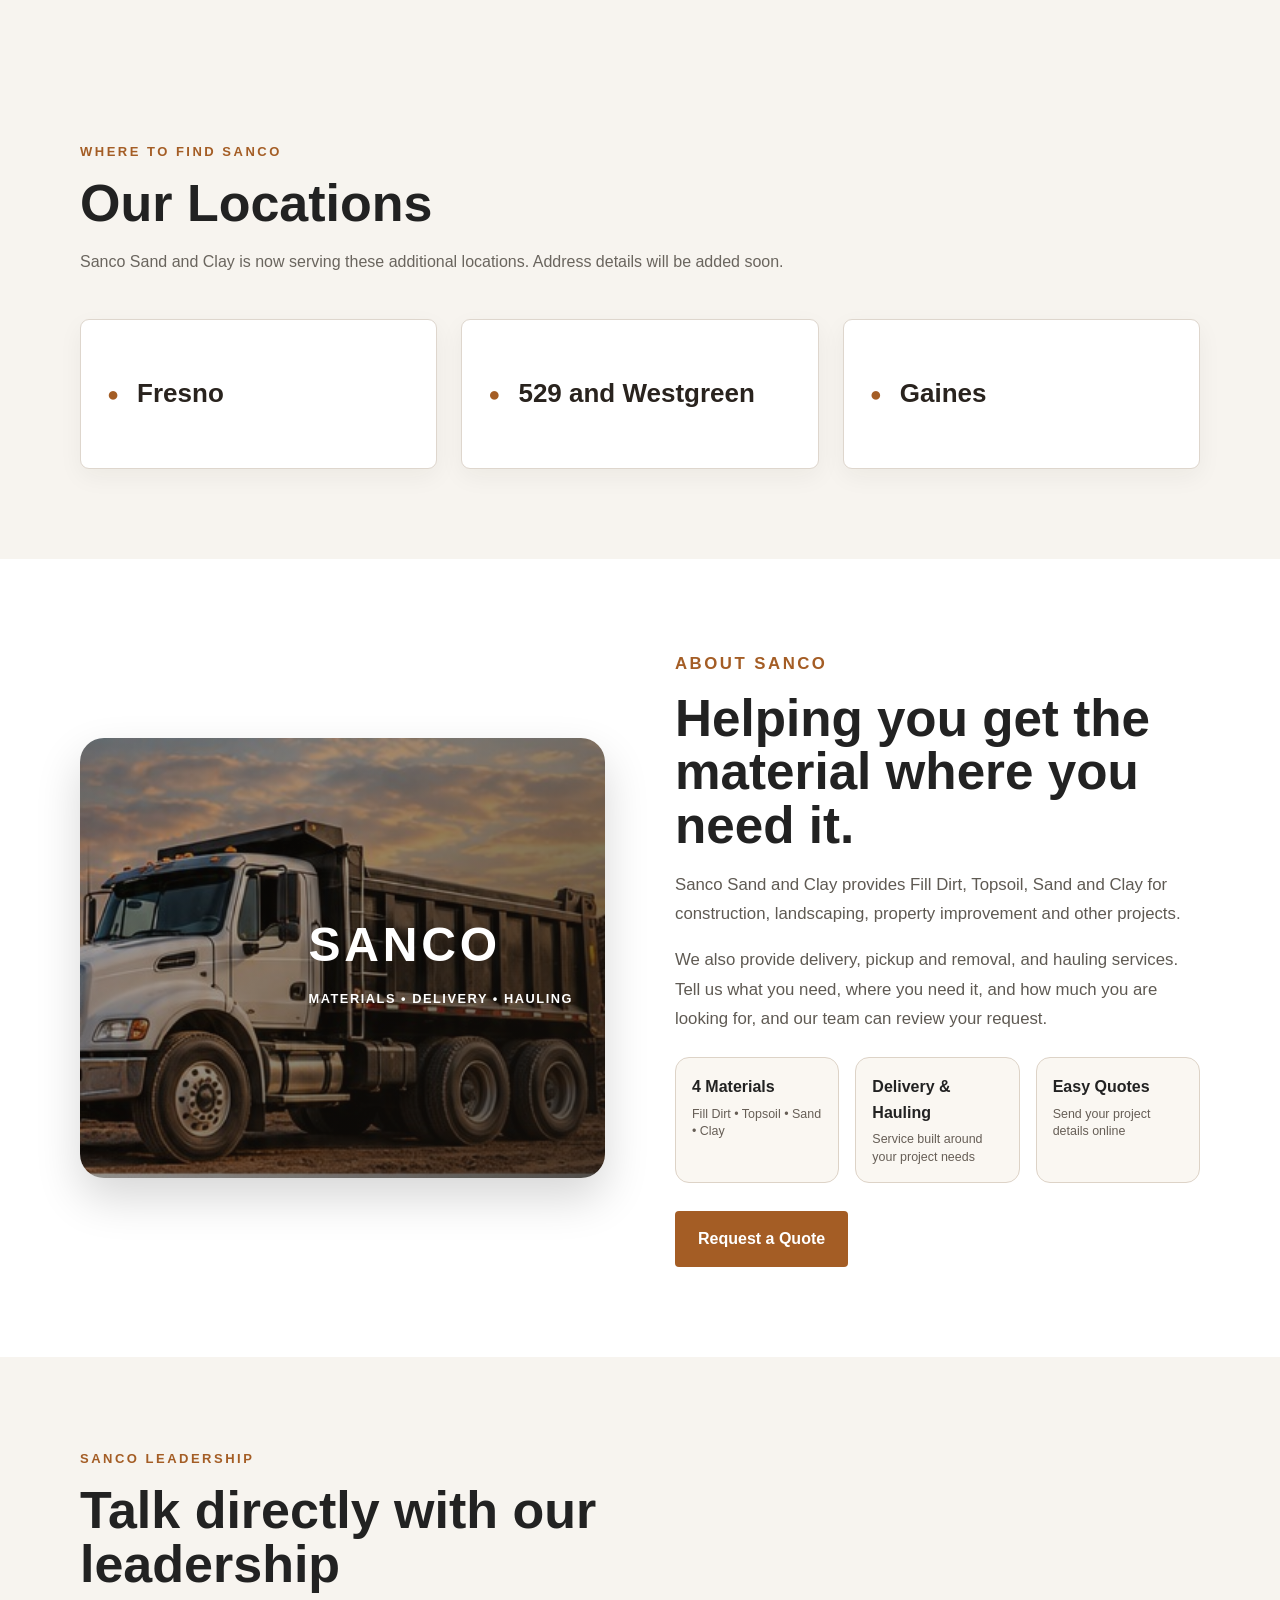
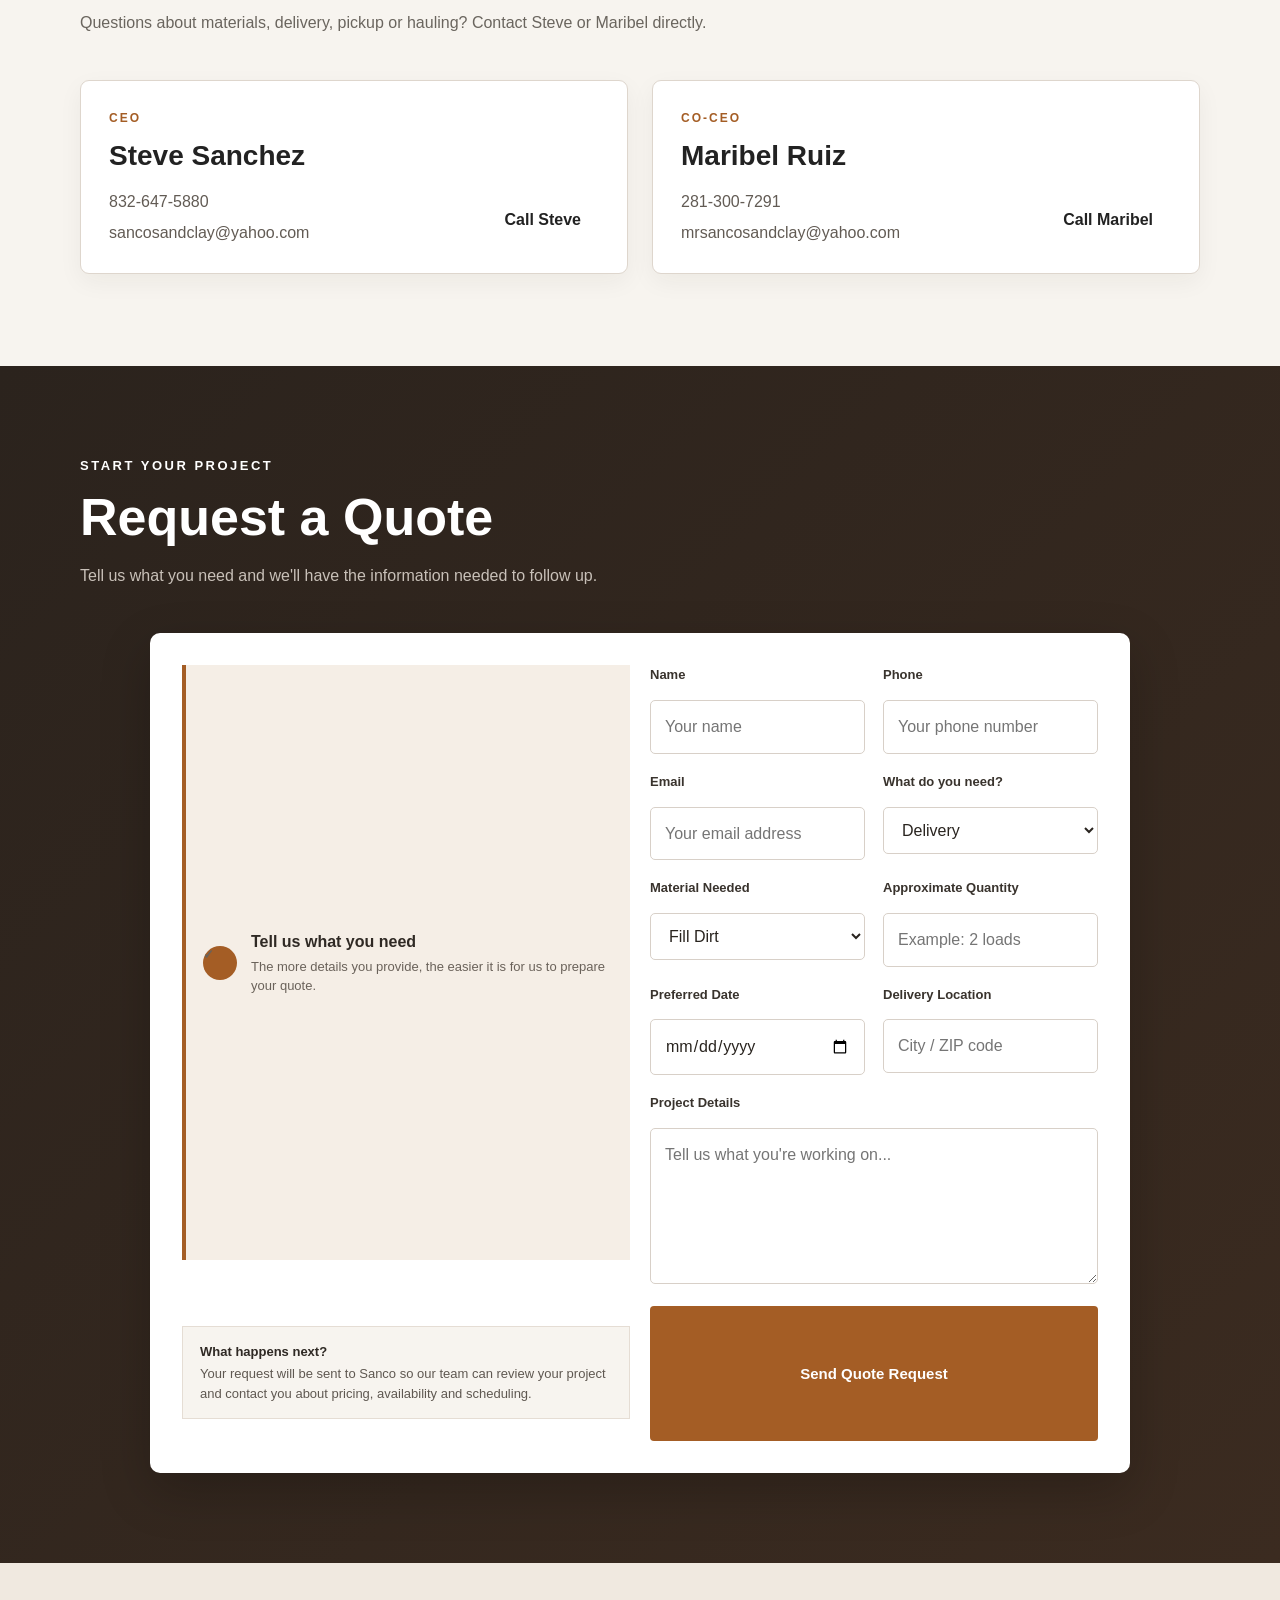
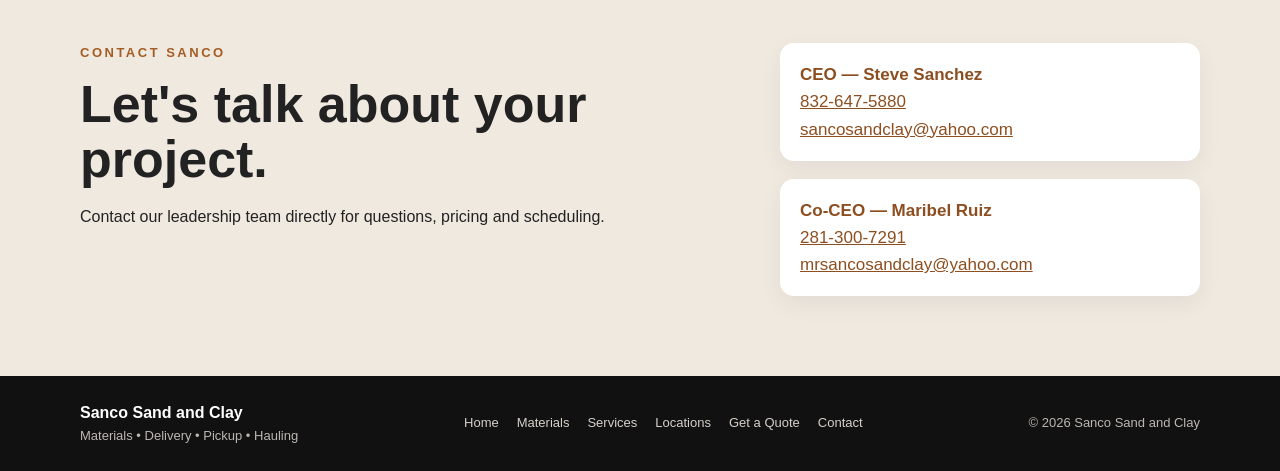
==== commit 85e92bbe: "Rename location to 529 and Westgreen" ====
--- a/index.html
+++ b/index.html
@@ -245,7 +245,7 @@
         </div>
         <div class="locations-grid">
           <article class="location-card"><span class="location-pin">●</span><h3>Fresno</h3></article>
-          <article class="location-card"><span class="location-pin">●</span><h3>529</h3></article>
+          <article class="location-card"><span class="location-pin">●</span><h3>529 and Westgreen</h3></article>
           <article class="location-card"><span class="location-pin">●</span><h3>Gaines</h3></article>
         </div>
       </div>
--- a/style.css
+++ b/style.css
@@ -607,3 +607,22 @@
   .quick-service-grid { grid-template-columns:1fr !important; }
   .quick-service { border-right:0; }
 }
+
+
+/* Additional Sanco locations */
+.locations-section { background:#f7f4ef; }
+.locations-grid { display:grid; grid-template-columns:repeat(3,1fr); gap:24px; }
+.location-card {
+  min-height:150px;
+  padding:30px 26px;
+  display:flex;
+  align-items:center;
+  gap:18px;
+  background:#fff;
+  border:1px solid #ded6cd;
+  border-radius:9px;
+  box-shadow:0 8px 25px rgba(45,30,15,.05);
+}
+.location-pin { color:#a45d25; font-size:20px; }
+.location-card h3 { margin:0; color:#29231e; font-size:26px; }
+@media (max-width:850px) { .locations-grid { grid-template-columns:1fr; } .location-card { min-height:110px; } }
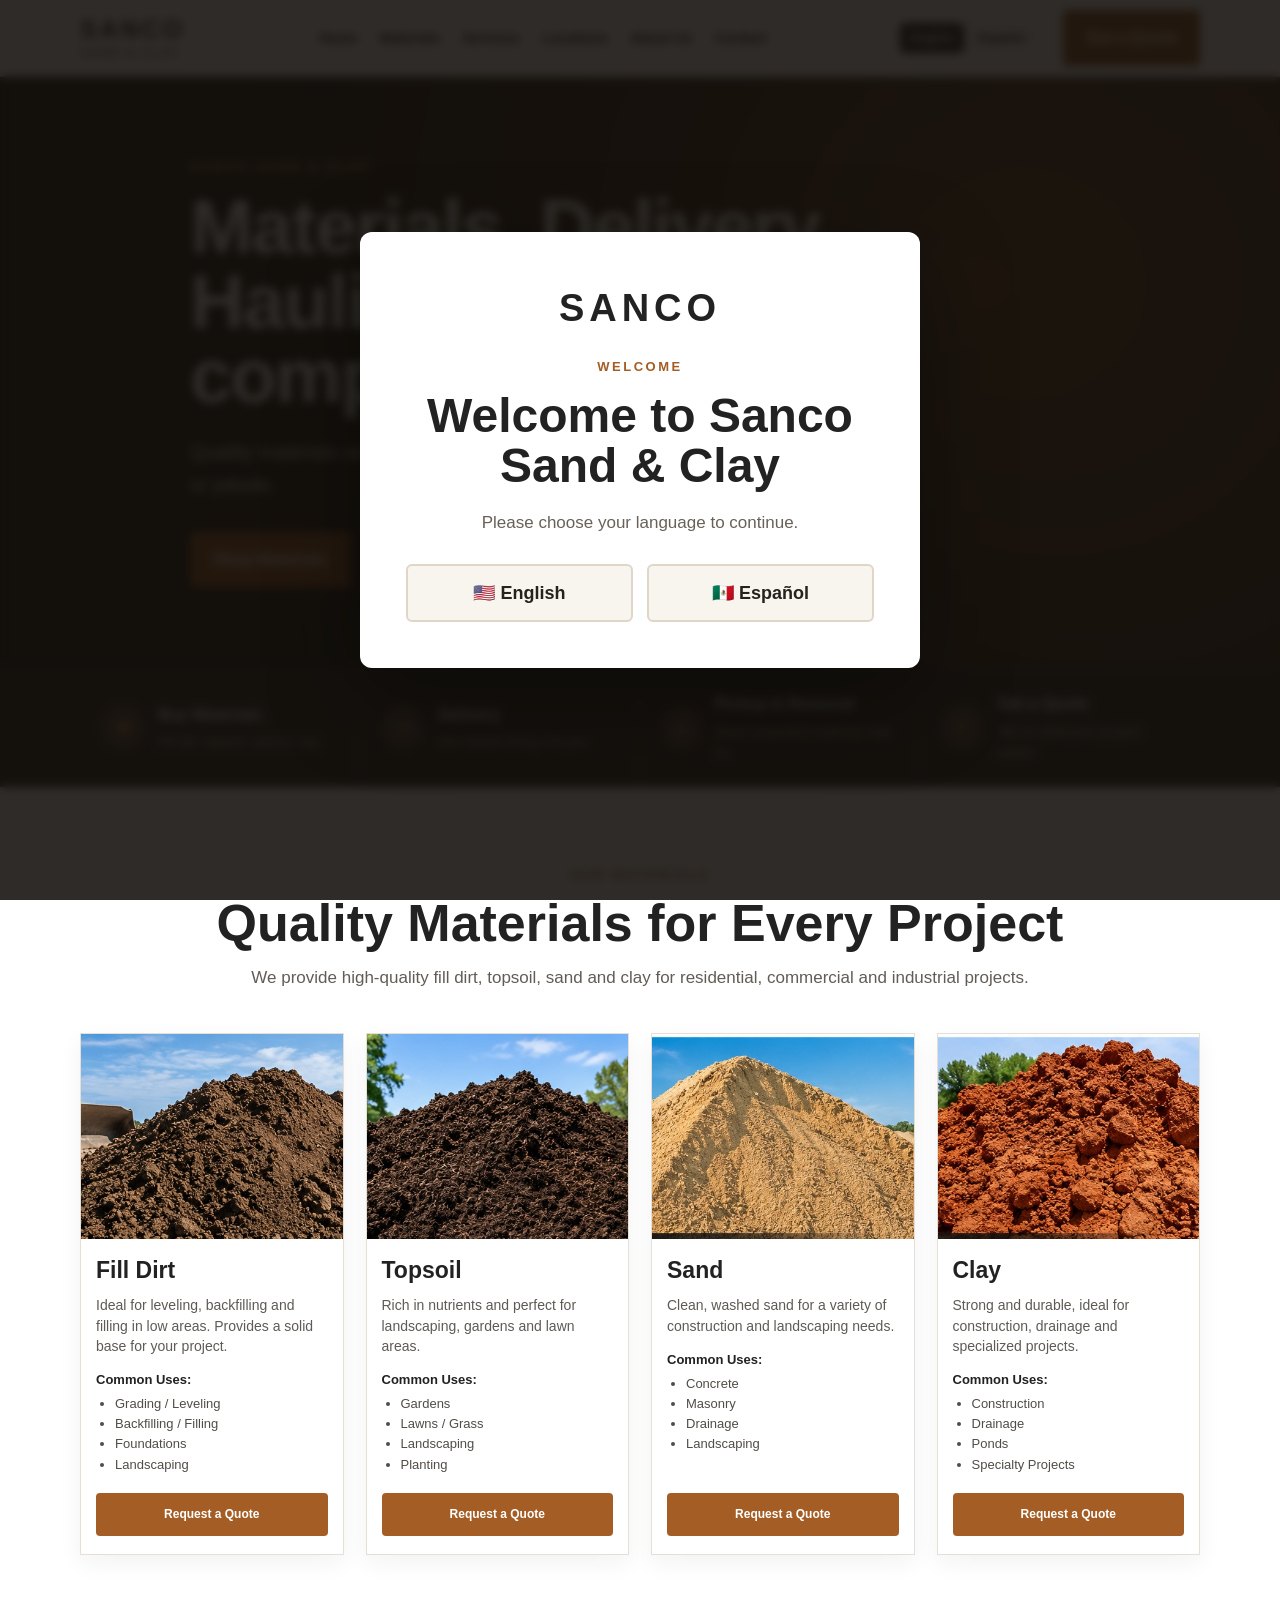
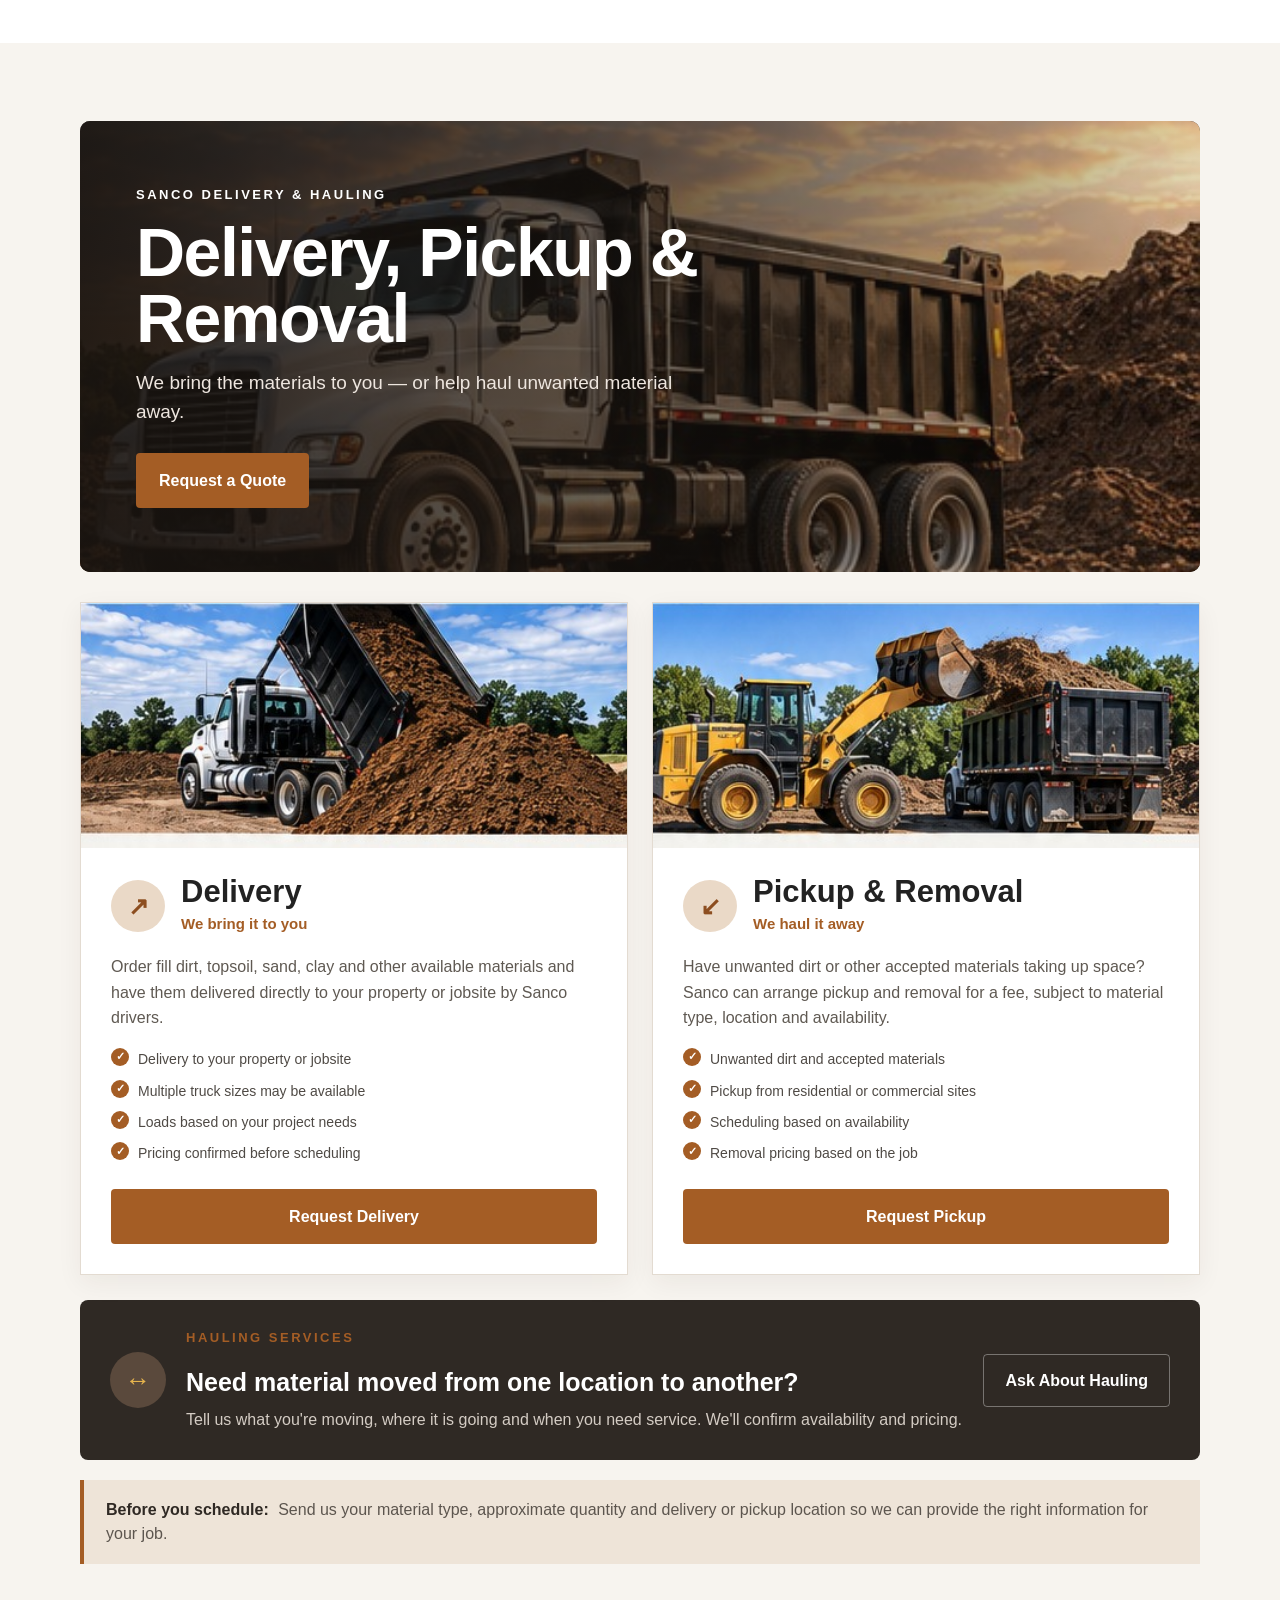
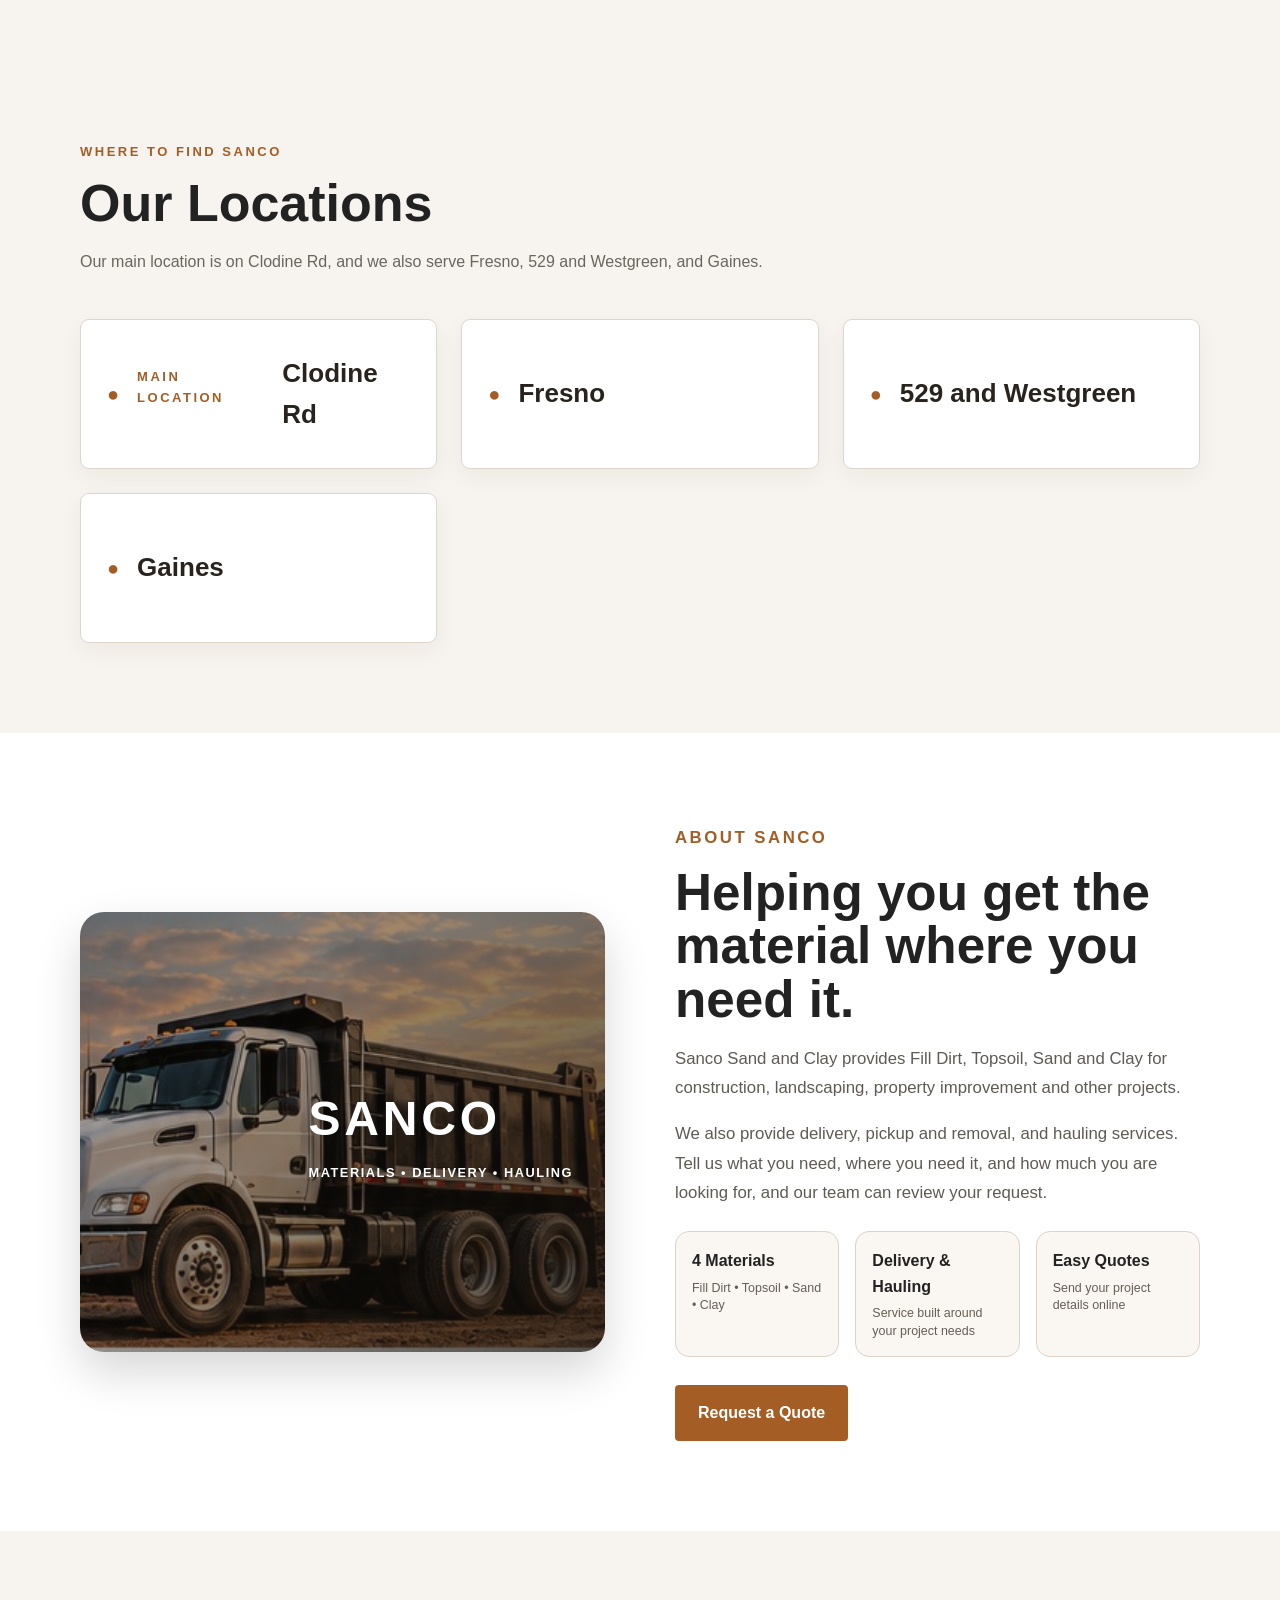
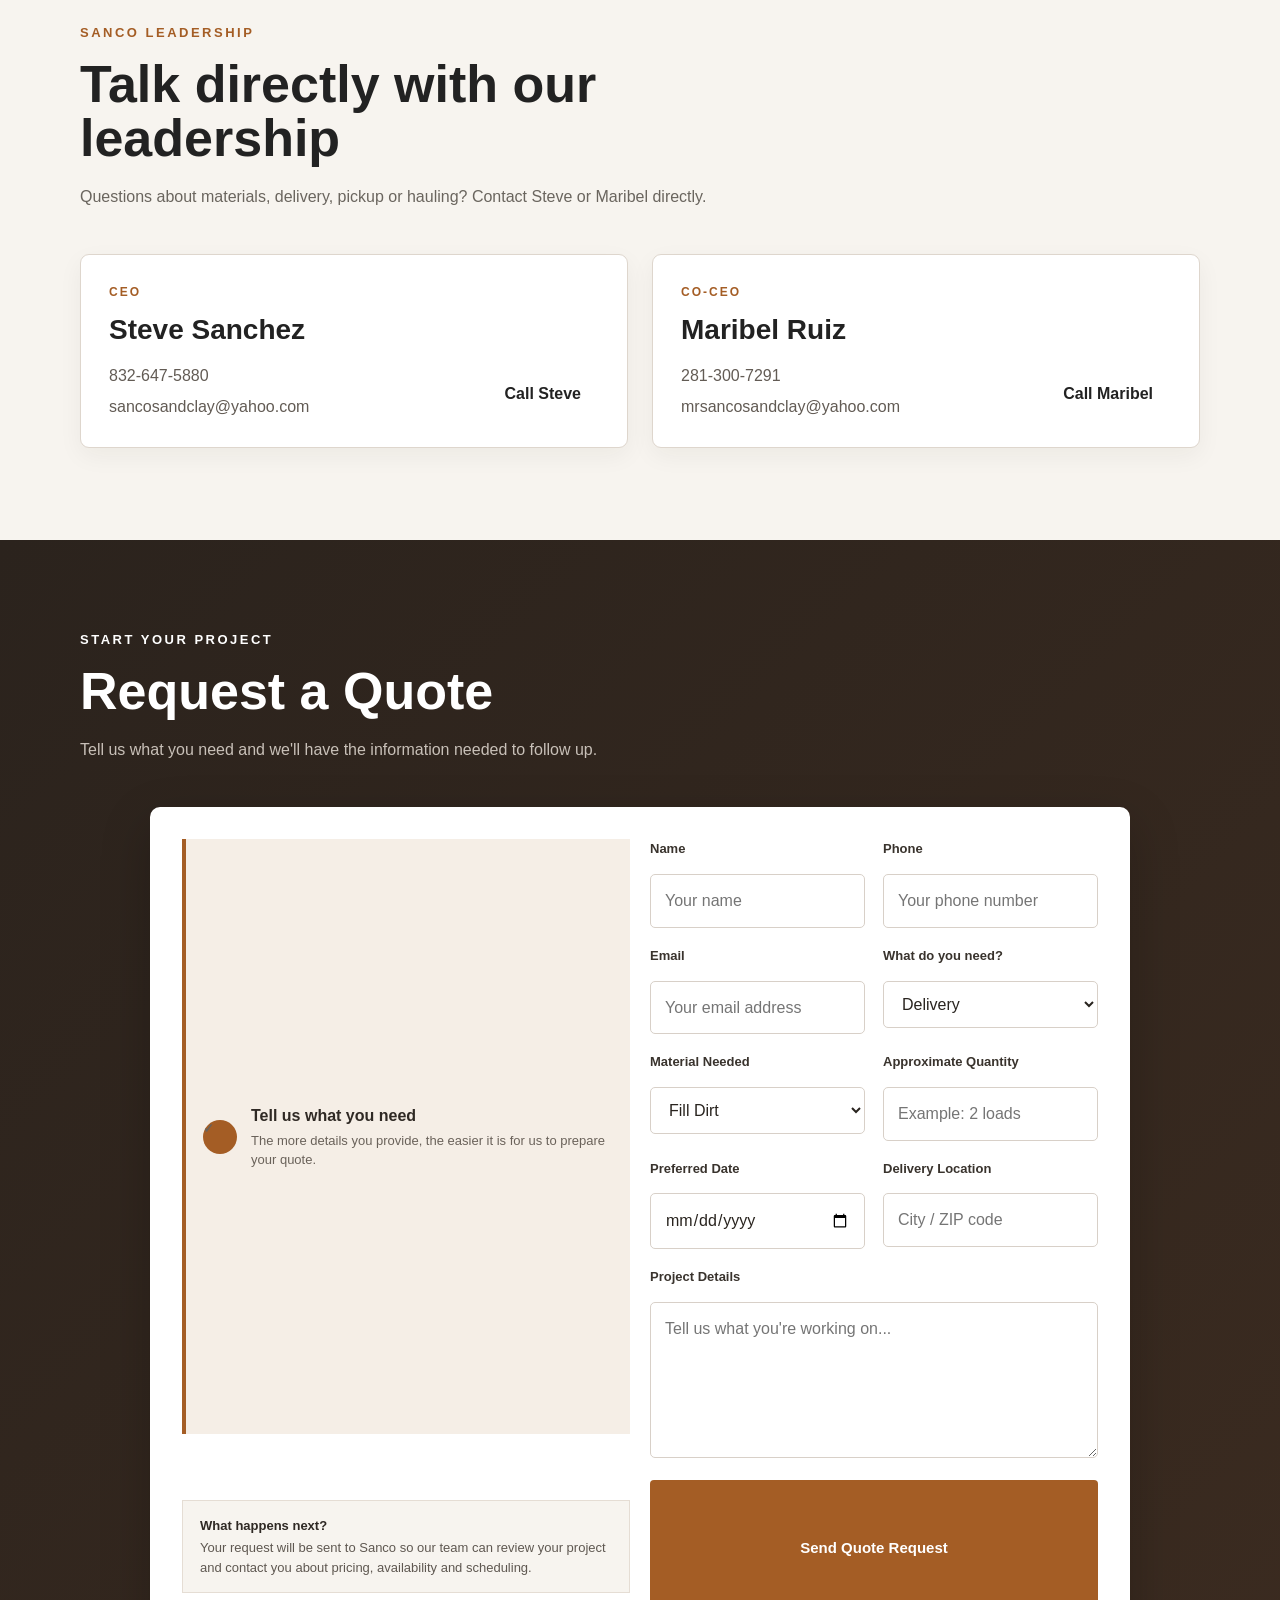
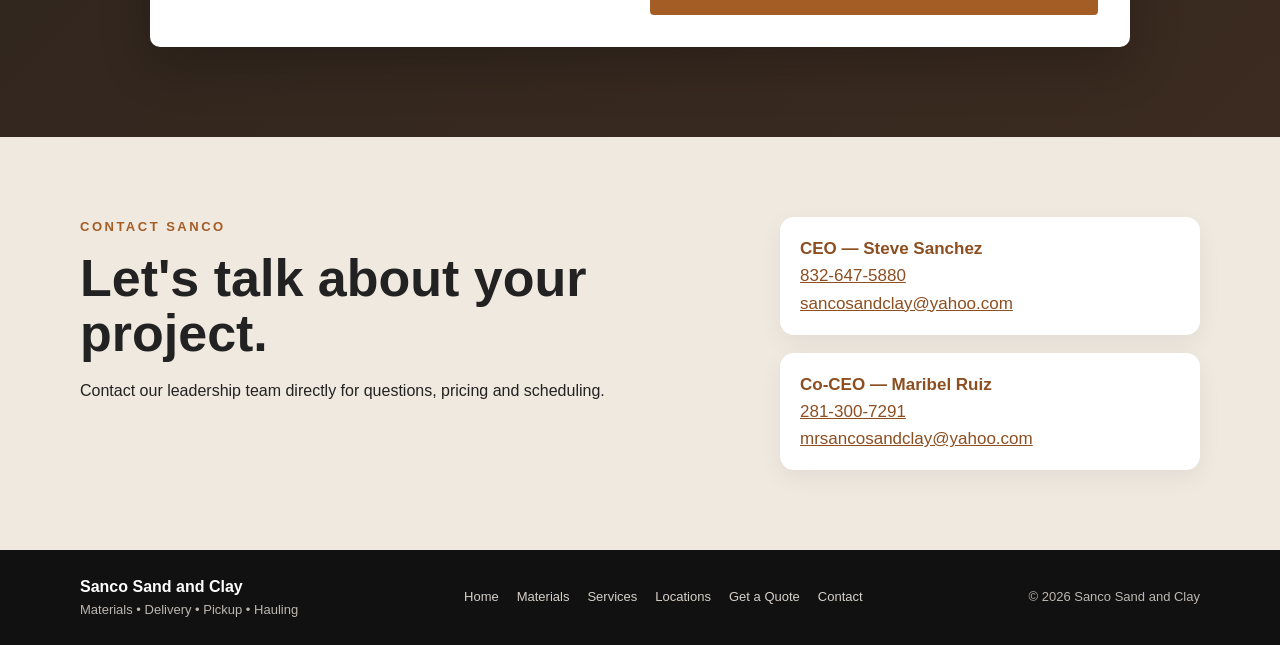
==== commit 1d18ab80: "Add Clodine Rd as main Sanco location" ====
--- a/index.html
+++ b/index.html
@@ -241,9 +241,10 @@
         <div class="section-heading">
           <p class="eyebrow dark" data-en="WHERE TO FIND SANCO" data-es="DÓNDE ENCONTRAR A SANCO">WHERE TO FIND SANCO</p>
           <h2 data-en="Our Locations" data-es="Nuestras Ubicaciones">Our Locations</h2>
-          <p data-en="Sanco Sand and Clay is now serving these additional locations. Address details will be added soon." data-es="Sanco Sand and Clay ahora atiende estas ubicaciones adicionales. Los detalles de las direcciones se agregarán pronto.">Sanco Sand and Clay is now serving these additional locations. Address details will be added soon.</p>
+          <p data-en="Our main location is on Clodine Rd, and we also serve Fresno, 529 and Westgreen, and Gaines." data-es="Nuestra ubicación principal está en Clodine Rd y también atendemos Fresno, 529 and Westgreen y Gaines.">Sanco Sand and Clay is now serving these additional locations. Address details will be added soon.</p>
         </div>
         <div class="locations-grid">
+          <article class="location-card main-location"><span class="location-pin">●</span><p class="eyebrow dark" data-en="MAIN LOCATION" data-es="UBICACIÓN PRINCIPAL">MAIN LOCATION</p><h3>Clodine Rd</h3></article>
           <article class="location-card"><span class="location-pin">●</span><h3>Fresno</h3></article>
           <article class="location-card"><span class="location-pin">●</span><h3>529 and Westgreen</h3></article>
           <article class="location-card"><span class="location-pin">●</span><h3>Gaines</h3></article>
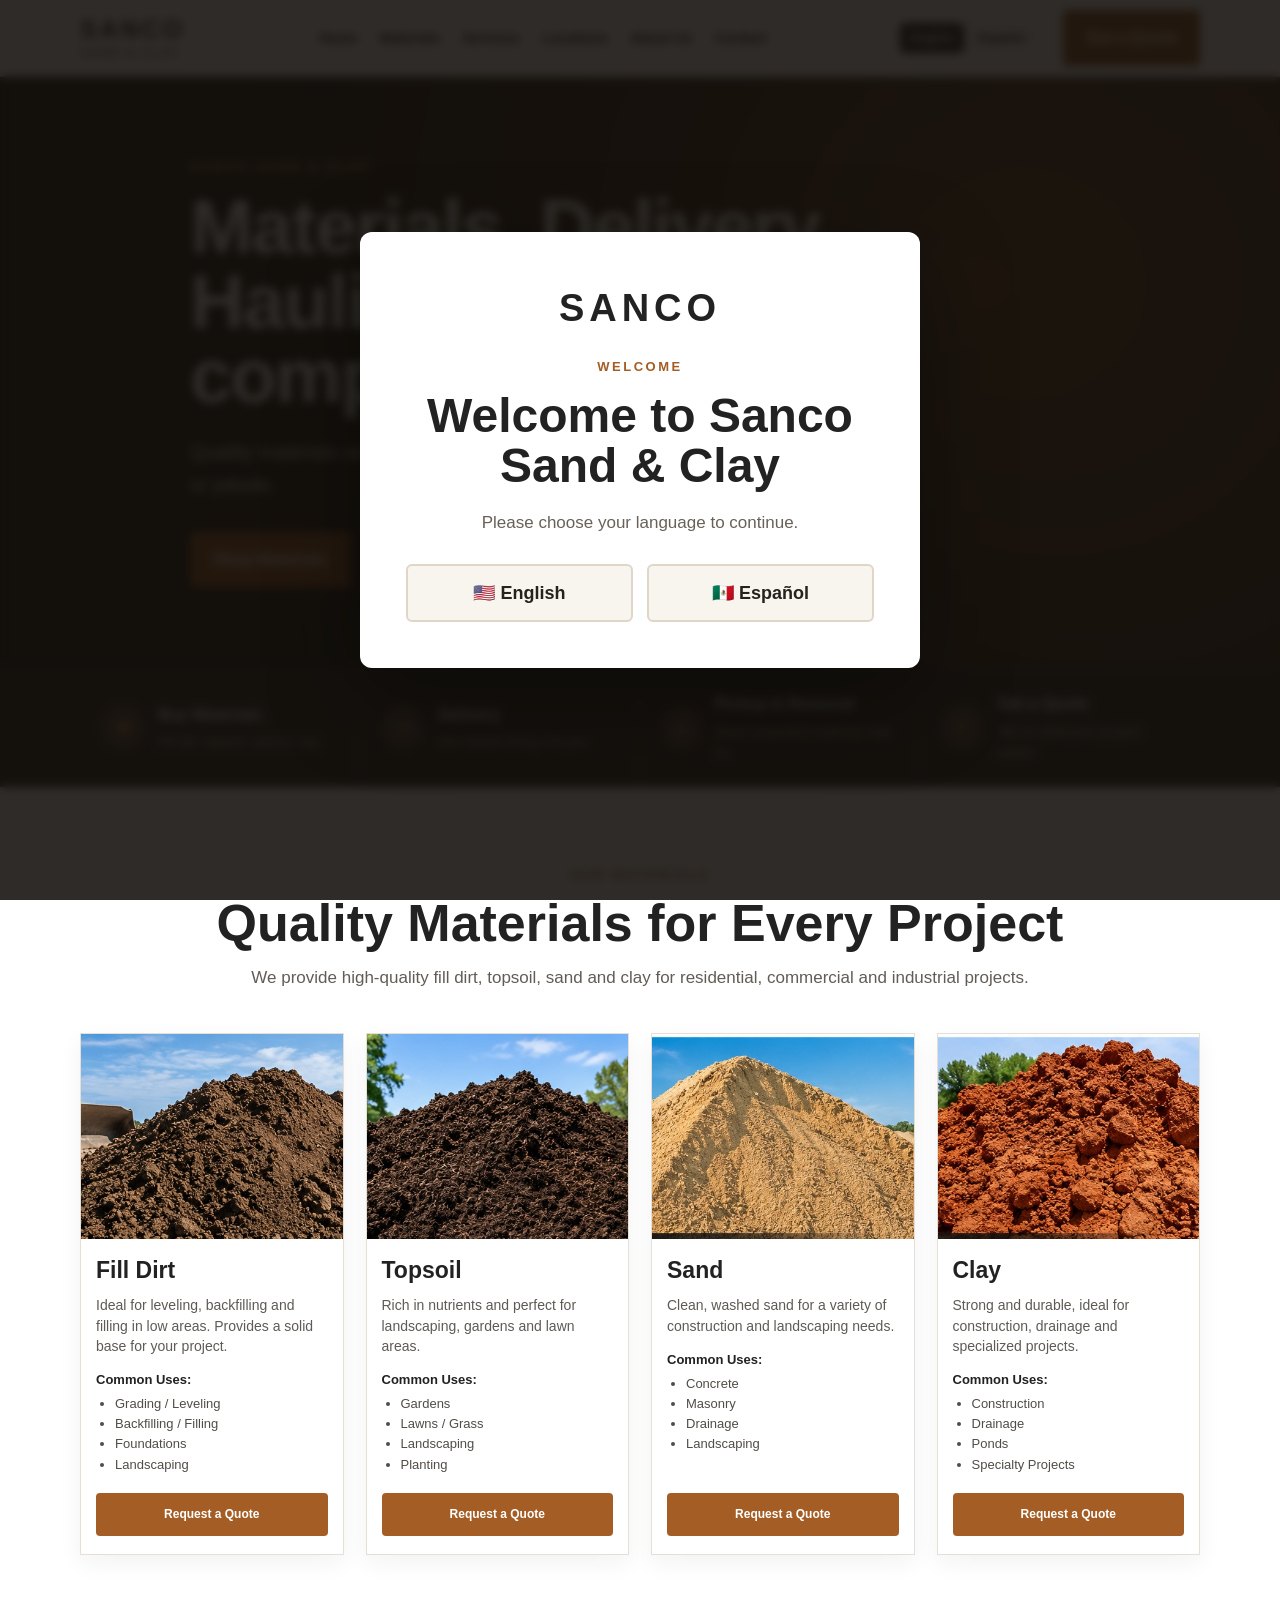
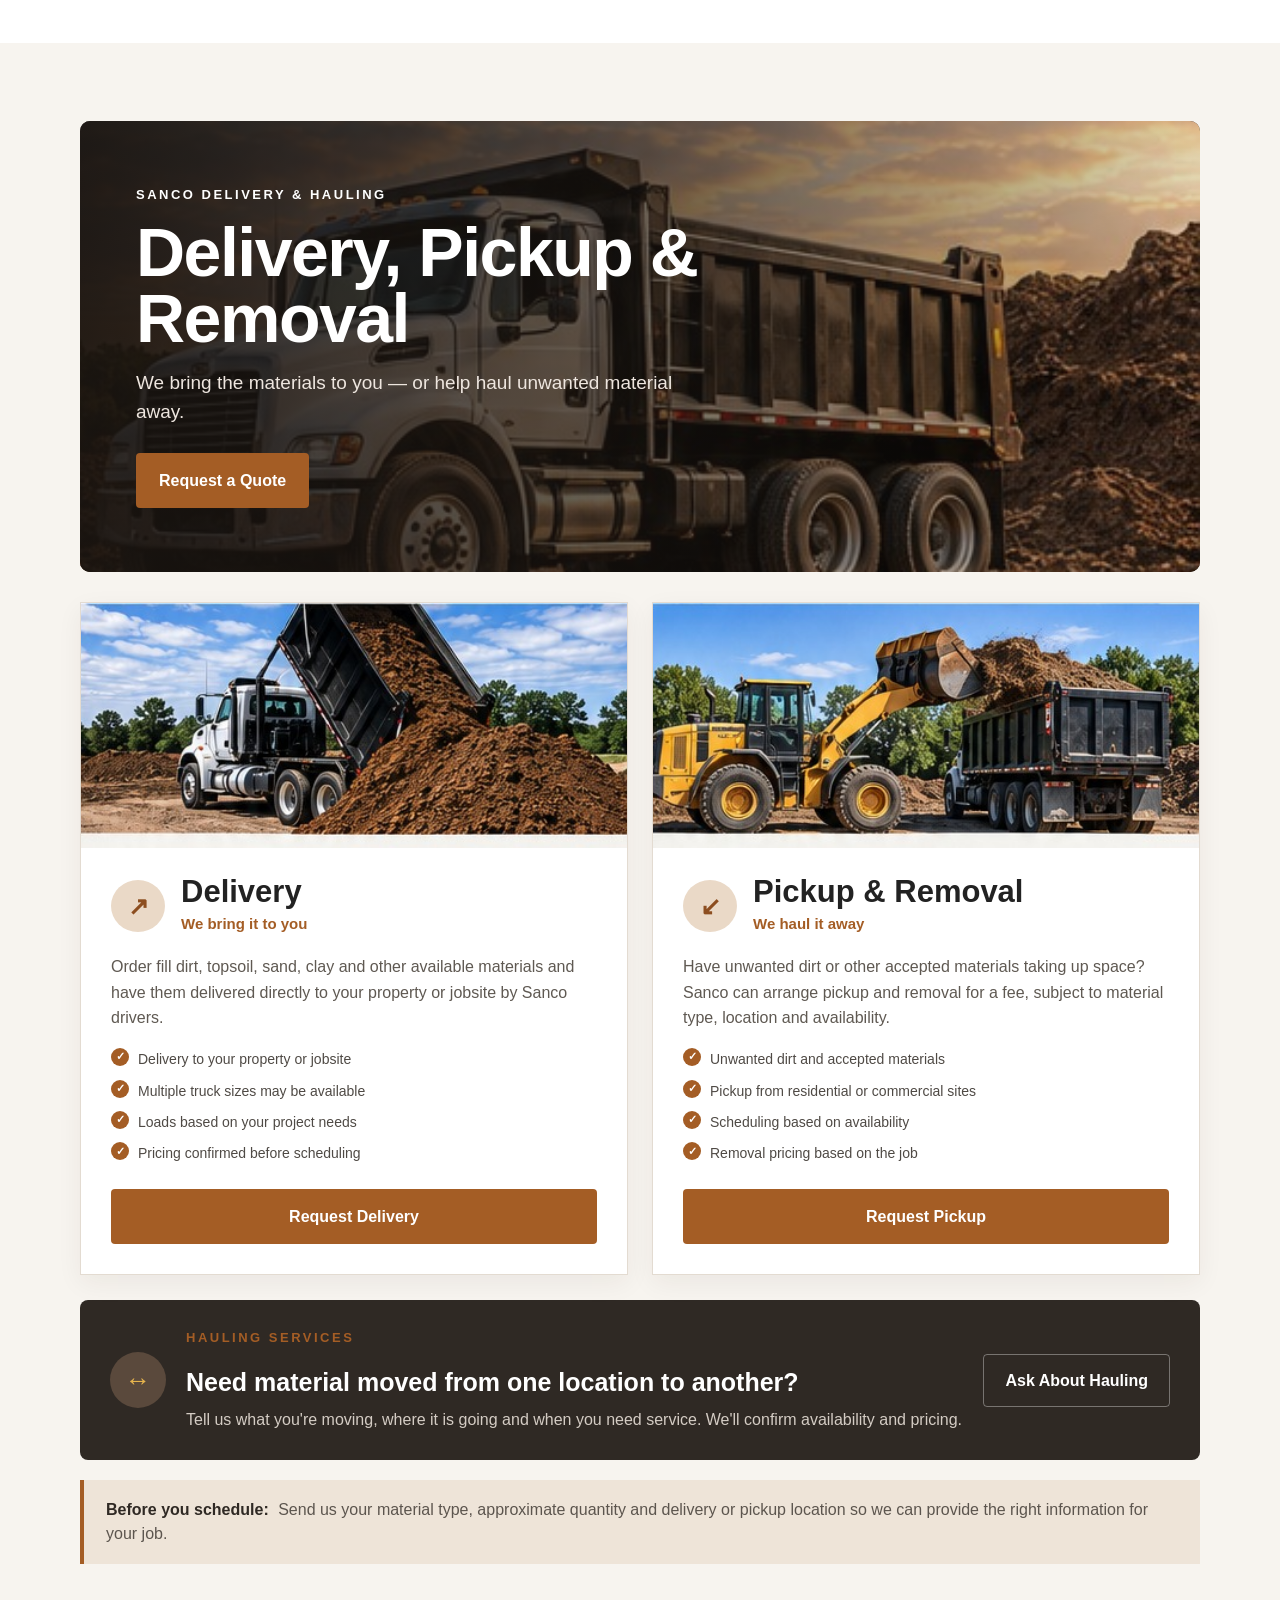
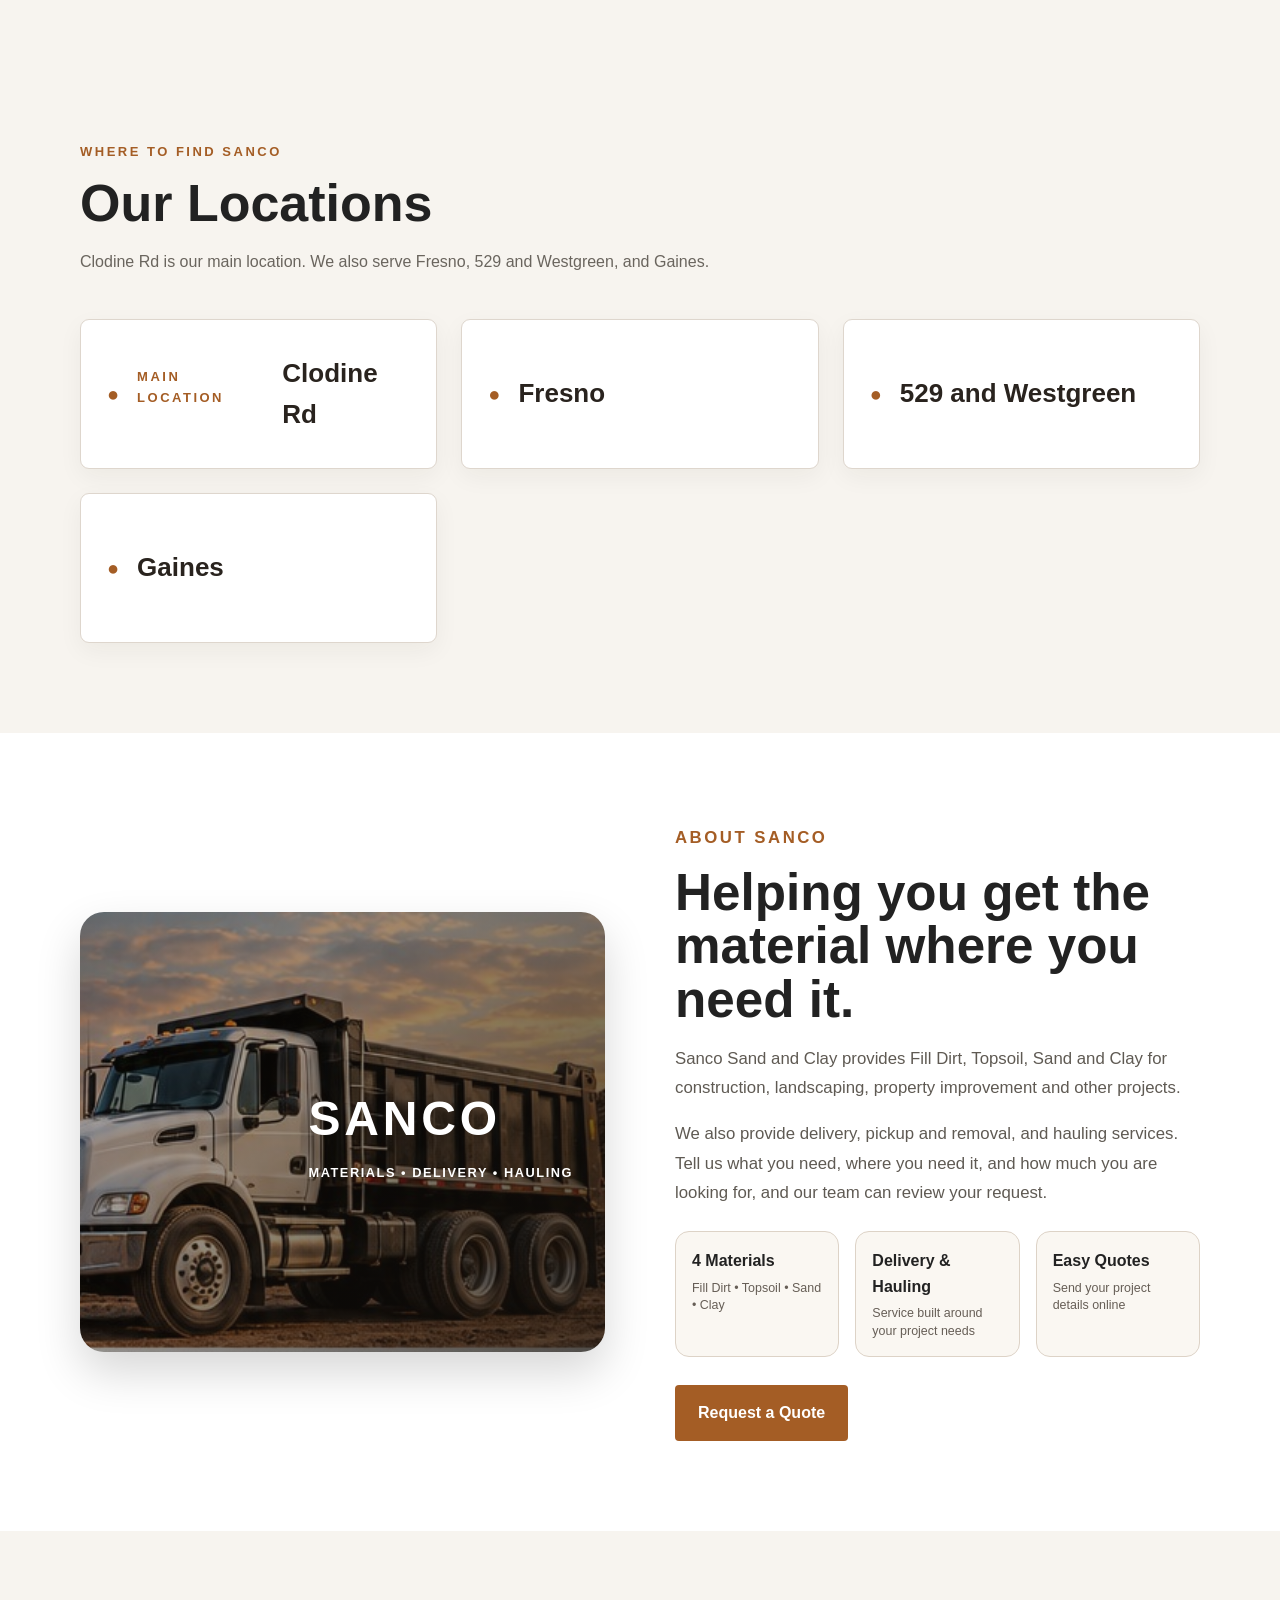
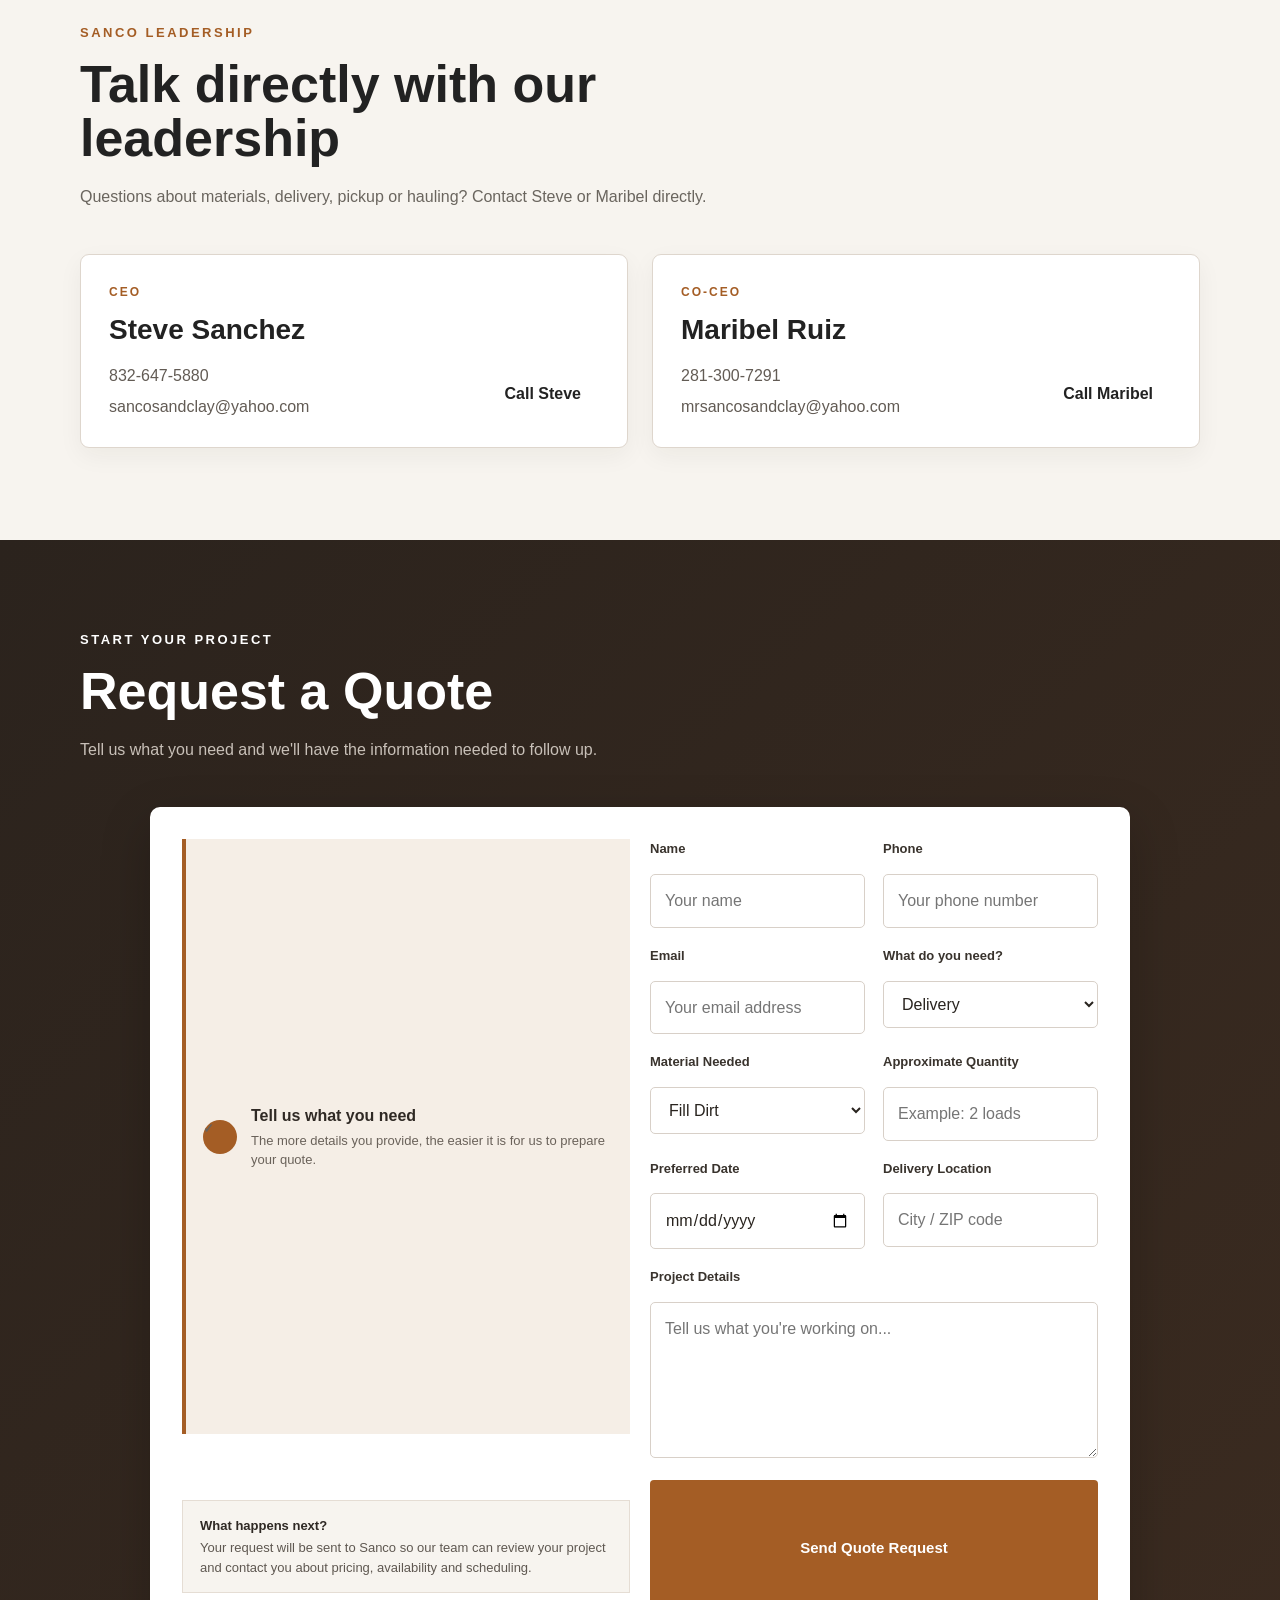
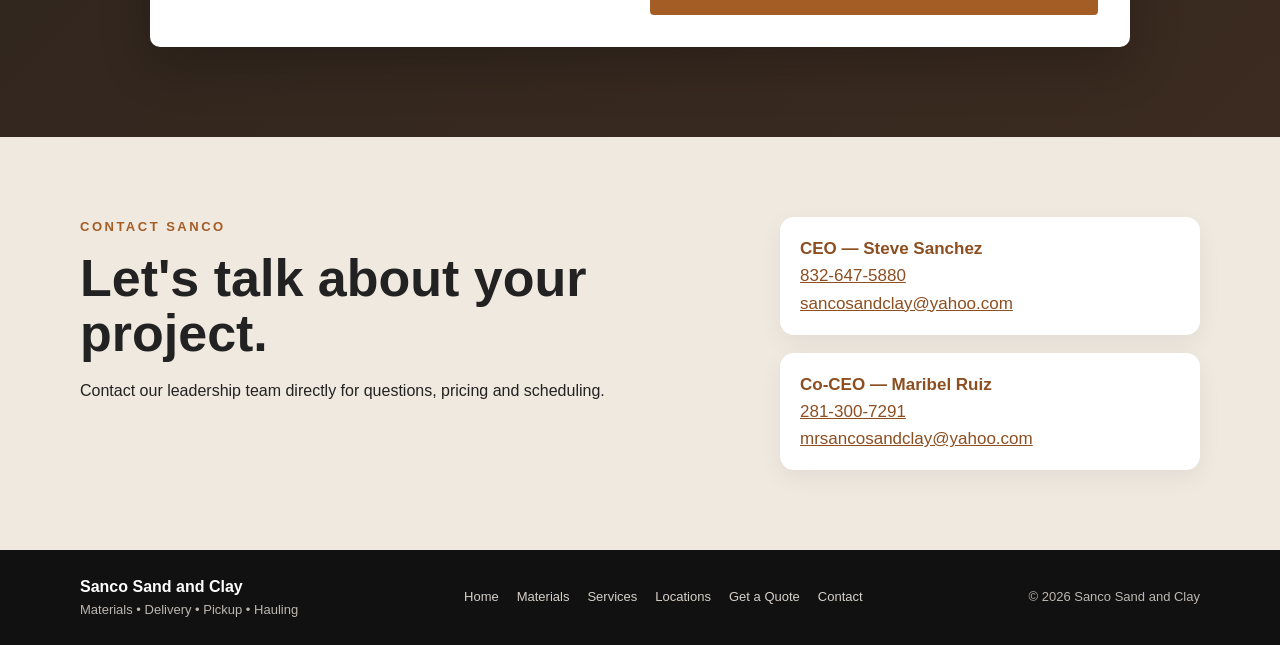
==== commit d06efde4: "Clarify Clodine Rd as the main Sanco location" ====
--- a/index.html
+++ b/index.html
@@ -241,7 +241,7 @@
         <div class="section-heading">
           <p class="eyebrow dark" data-en="WHERE TO FIND SANCO" data-es="DÓNDE ENCONTRAR A SANCO">WHERE TO FIND SANCO</p>
           <h2 data-en="Our Locations" data-es="Nuestras Ubicaciones">Our Locations</h2>
-          <p data-en="Our main location is on Clodine Rd, and we also serve Fresno, 529 and Westgreen, and Gaines." data-es="Nuestra ubicación principal está en Clodine Rd y también atendemos Fresno, 529 and Westgreen y Gaines.">Sanco Sand and Clay is now serving these additional locations. Address details will be added soon.</p>
+          <p data-en="Clodine Rd is our main location. We also serve Fresno, 529 and Westgreen, and Gaines." data-es="Clodine Rd es nuestra ubicación principal. También atendemos Fresno, 529 and Westgreen y Gaines.">Clodine Rd is our main location. We also serve Fresno, 529 and Westgreen, and Gaines.</p>
         </div>
         <div class="locations-grid">
           <article class="location-card main-location"><span class="location-pin">●</span><p class="eyebrow dark" data-en="MAIN LOCATION" data-es="UBICACIÓN PRINCIPAL">MAIN LOCATION</p><h3>Clodine Rd</h3></article>
